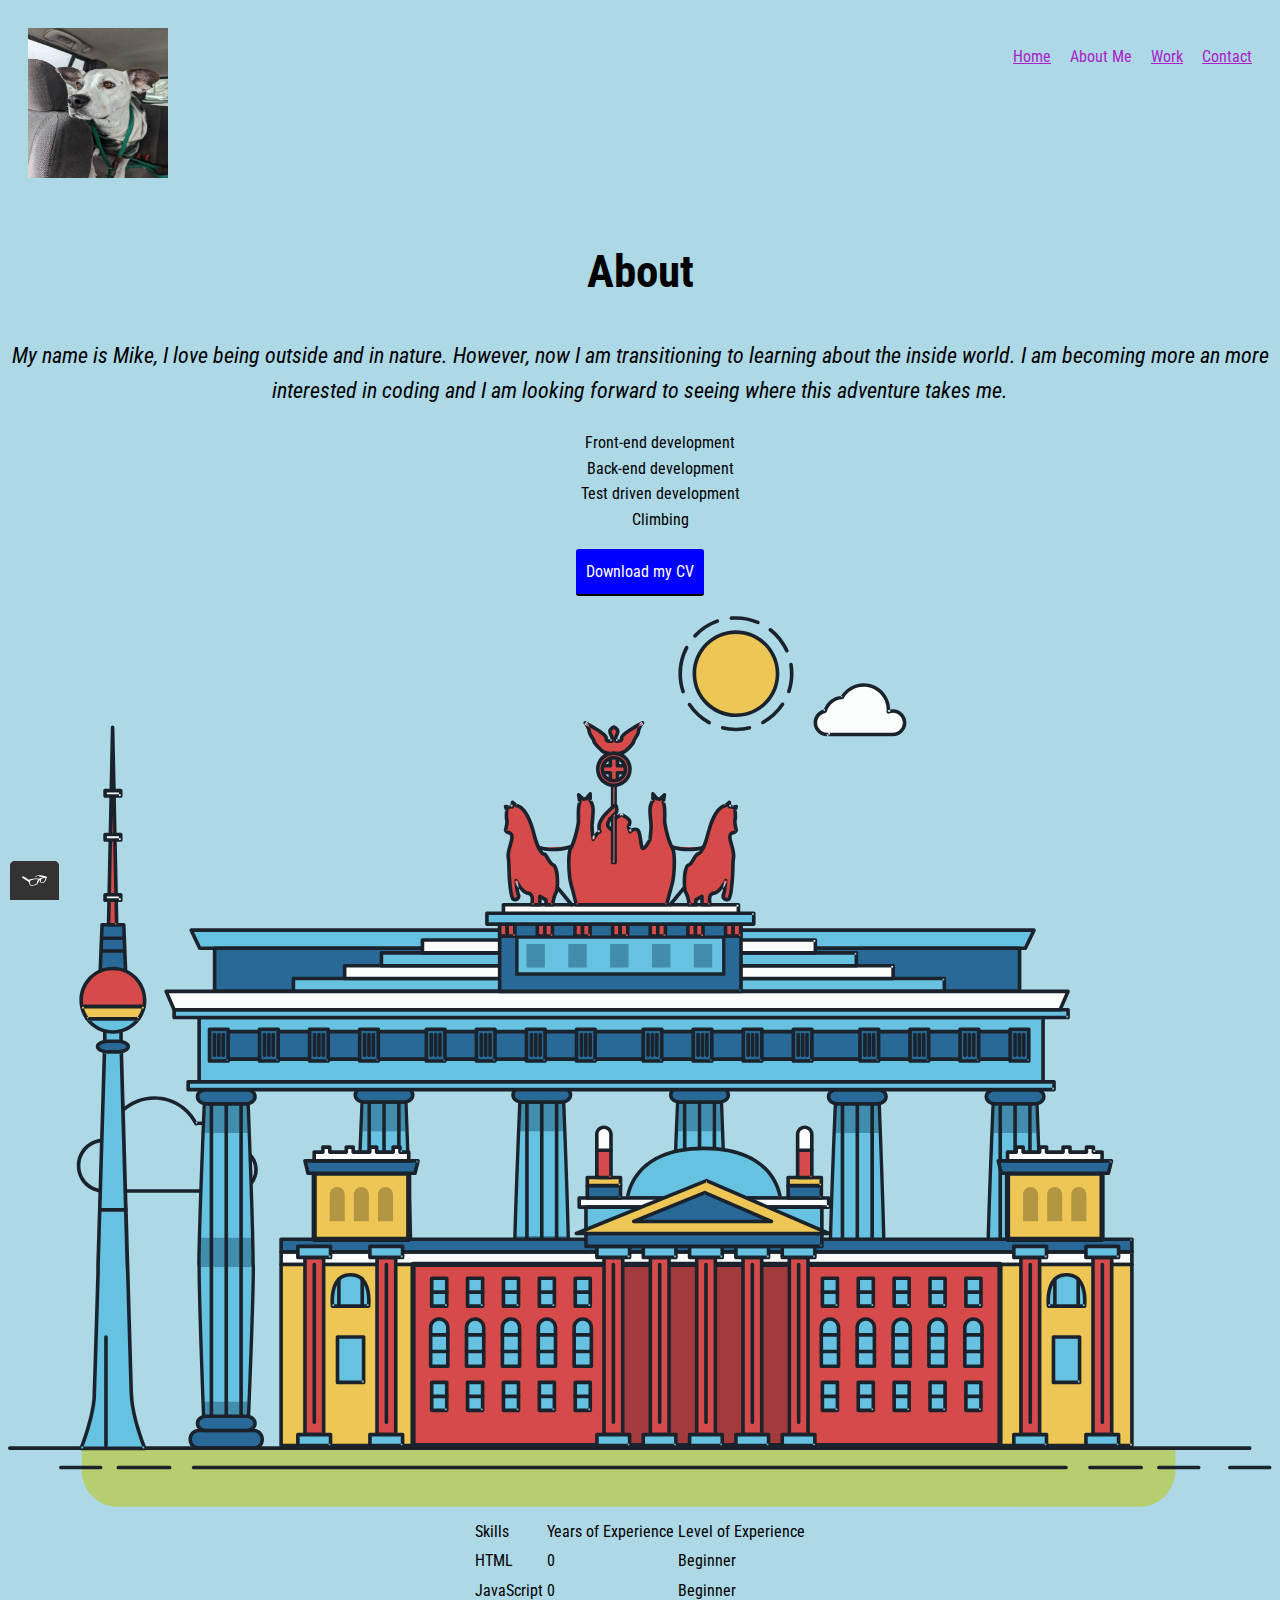
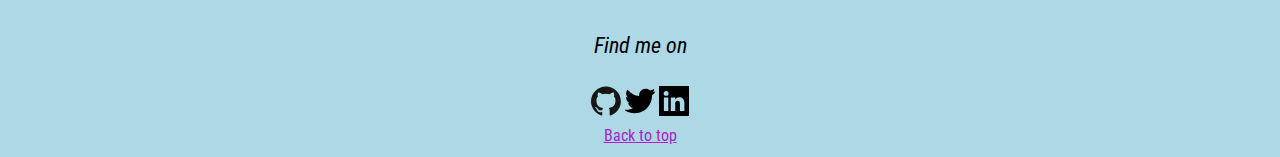
==== about.html @ a3ecb28f "Revert "changed title on about"" ====
<!DOCTYPE html>
<html>
	<head>
		<meta charset="utf-8">
		<title>Mike's First Website</title>
		<link rel="shortcut icon" href="Img/favicon-16x16.png" type="favicon">
		<link rel="preconnect" href="https://fonts.googleapis.com">
		<link rel="preconnect" href="https://fonts.gstatic.com" crossorigin>
		<link href="https://fonts.googleapis.com/css2?family=Lugrasimo&family=Roboto+Condensed:wght@300&display=swap" rel="stylesheet">
		<link rel="stylesheet" type="text/css" href="css/styles.production.css">
		 <meta name="viewport" content="width=device-width, initial-scale=1">
	</head>
    <body> <!-- add my logo here-->
		<header class="page-header">
        <a href="index.html"><img src="img/zero.jpg" alt="Picture of my Dog" width="140" height="150" ></a>
		<nav class="main-navigation page-header__item">
			<ul role="menubar" class="navigation-list">
				<li role="presentation">
					<a href="index.html" role="menuitem" class="navigation-list__item">Home</a> 
				</li>
				<li role="presentation">
					<a href="about.html" role="menuitem" class="navigation-list__item navigation-list__item-active">About Me</a>
				</li>
				<li role="presentation">
                    <a href="work.html" role="menuitem" class=" navigation-list__item"> Work</a>
				</li>
				<li role="presentation">
					<a href="contact.html" role="menuitem" class="navigation-list__item">Contact</a>
				</li>
			</ul>
		</nav>
		</header class="about">
			<div class="about__me">
			<h1>About</h1>
			<p> My name is Mike, I love being outside and in nature. However, now I am transitioning to learning about the inside world. I am becoming more an more interested in coding and I am looking forward to seeing where this adventure takes me.</p>
			<ul>
				<li>Front-end development</li>
				<li>Back-end development</li>
				<li>Test driven development</li>
				<li>Climbing</li>
			</ul>
			<a href="files/cv.pdf" class="button" download> Download my CV</a>
			</div>
			<svg id="about-picture" xmlns="http://www.w3.org/2000/svg" class="berlin-illustration" height="auto" viewBox="0 0 700 505" xmlns:xlink="http://www.w3.org/1999/xlink">
				<defs>
					<polygon id="a" points=".06 231.917 .06 .929 688.717 .929 688.717 231.917"></polygon>
				</defs>
				<g fill="none" fill-rule="evenodd">
				  <g transform="translate(0 241)" class="cloud-front">
				  <path fill="#1A232C" d="M87.602,29 L87.602,28 C87.326,28.001 87.103,28.024 86.927,28.033 L86.979,29.031 L87.947,28.78 C85.741,20.282 78.041,14.002 68.852,14 C67.858,14 66.904,14.096 65.98,14.231 L66.125,15.22 L67.019,14.772 C62.626,6.015 53.567,0.001 43.102,0 C29.041,0.002 17.524,10.848 16.443,24.632 L17.44,24.71 L17.606,23.724 C16.803,23.589 15.969,23.5 15.102,23.5 C6.817,23.501 0.102,30.215 0.102,38.5 C0.102,46.785 6.817,53.499 15.102,53.5 L87.602,53.5 C94.644,53.499 100.351,47.792 100.352,40.75 C100.351,33.708 94.644,28.001 87.602,28 L87.602,30 C90.573,30 93.254,31.202 95.203,33.149 C97.15,35.097 98.351,37.778 98.352,40.75 C98.351,43.722 97.15,46.403 95.203,48.351 C93.254,50.298 90.573,51.5 87.602,51.5 L15.102,51.5 C11.509,51.5 8.265,50.046 5.909,47.692 C3.555,45.337 2.102,42.093 2.102,38.5 C2.102,34.907 3.555,31.663 5.909,29.308 C8.265,26.954 11.509,25.5 15.102,25.5 C15.831,25.5 16.553,25.575 17.273,25.697 C17.551,25.743 17.832,25.672 18.055,25.499 C18.277,25.325 18.414,25.07 18.436,24.789 C19.436,12.04 30.094,1.998 43.102,2 C52.786,1.999 61.163,7.564 65.231,15.669 C65.425,16.055 65.842,16.272 66.27,16.21 C67.132,16.084 67.988,16 68.852,16 C77.108,15.998 84.027,21.647 86.011,29.283 C86.13,29.741 86.557,30.054 87.031,30.03 C87.27,30.017 87.457,29.999 87.602,30 L87.602,29" transform="translate(38 36)"></path>
					</g>
					<path fill="#B5CE6F" d="M646.484,484.382 C646.484,489.501 644.531,494.62 640.627,498.525 C636.722,502.43 631.603,504.382 626.484,504.382 L60.873,504.382 C55.754,504.382 50.636,502.43 46.731,498.525 C42.826,494.62 40.873,489.501 40.873,484.382 L40.873,471.917 L646.484,471.917 L646.484,484.382"></path>
					<polyline fill="#67C2E2" points="334.824 185.029 101.449 185.029 106.209 195.08 563.438 195.08 568.2 185.029 334.824 185.029"></polyline>
					<path fill="#1A232C" d="M334.824,185.029 L334.824,184.029 L101.449,184.029 C101.104,184.029 100.788,184.203 100.604,184.494 C100.42,184.785 100.398,185.146 100.545,185.457 L105.306,195.508 C105.471,195.856 105.824,196.079 106.209,196.079 L563.438,196.079 C563.824,196.079 564.177,195.856 564.342,195.508 L569.104,185.457 C569.251,185.146 569.229,184.785 569.045,184.494 C568.861,184.203 568.544,184.029 568.2,184.029 L334.824,184.029 L334.824,186.029 L566.62,186.029 L562.806,194.08 L106.842,194.08 L103.029,186.029 L334.824,186.029 L334.824,185.029"></path>
					<polygon fill="#296997" points="114.416 218.974 560.222 218.974 560.222 195.08 114.416 195.08"></polygon>
					<path fill="#1A232C" d="M560.222,218.974 L560.222,217.974 L115.416,217.974 L115.416,196.079 L559.222,196.079 L559.222,218.974 L560.222,218.974 L560.222,217.974 L560.222,218.974 L561.222,218.974 L561.222,195.08 C561.222,194.816 561.115,194.559 560.929,194.372 C560.742,194.186 560.485,194.08 560.222,194.08 L114.416,194.08 C114.152,194.08 113.895,194.186 113.708,194.372 C113.522,194.559 113.416,194.816 113.416,195.08 L113.416,218.974 C113.416,219.237 113.522,219.495 113.708,219.681 C113.895,219.867 114.152,219.974 114.416,219.974 L560.222,219.974 C560.485,219.974 560.742,219.867 560.929,219.681 C561.115,219.495 561.222,219.237 561.222,218.974 L560.222,218.974"></path>
					<polygon fill="#67C2E2" points="105.85 269.08 573.225 269.08 573.225 233.398 105.85 233.398"></polygon>
					<path fill="#1A232C" d="M573.225,233.398 L573.225,232.398 L105.85,232.398 C105.587,232.398 105.329,232.505 105.143,232.691 C104.957,232.877 104.85,233.134 104.85,233.398 L104.85,269.08 C104.85,269.344 104.957,269.601 105.143,269.788 C105.329,269.974 105.587,270.08 105.85,270.08 L573.225,270.08 C573.488,270.08 573.745,269.974 573.932,269.788 C574.118,269.601 574.225,269.344 574.225,269.08 L574.225,233.398 C574.225,233.134 574.118,232.877 573.932,232.691 C573.745,232.505 573.488,232.398 573.225,232.398 L573.225,233.398 L572.225,233.398 L572.225,268.08 L106.85,268.08 L106.85,234.398 L573.225,234.398 L573.225,233.398 L572.225,233.398 L573.225,233.398"></path>
					<polygon fill="#296997" points="116.751 256.508 562.557 256.508 562.557 241.243 116.751 241.243"></polygon>
					<path fill="#1A232C" d="M562.557,256.508 L562.557,255.508 L117.75,255.508 L117.75,242.243 L561.557,242.243 L561.557,256.508 L562.557,256.508 L562.557,255.508 L562.557,256.508 L563.557,256.508 L563.557,241.243 C563.557,240.979 563.45,240.722 563.264,240.535 C563.078,240.349 562.82,240.243 562.557,240.243 L116.75,240.243 C116.487,240.243 116.23,240.349 116.043,240.535 C115.857,240.722 115.751,240.979 115.751,241.243 L115.751,256.508 C115.751,256.771 115.857,257.029 116.043,257.215 C116.23,257.401 116.487,257.508 116.751,257.508 L562.557,257.508 C562.82,257.508 563.077,257.401 563.264,257.215 C563.45,257.029 563.557,256.771 563.557,256.508 L562.557,256.508"></path>
					<polygon fill="#67C2E2" points="158.07 218.974 518.563 218.974 518.563 211.858 158.07 211.858"></polygon>
					<path fill="#1A232C" d="M518.563,211.858 L518.563,210.858 L158.07,210.858 C157.807,210.858 157.549,210.964 157.363,211.151 C157.177,211.337 157.07,211.594 157.07,211.858 L157.07,218.974 C157.07,219.237 157.177,219.495 157.363,219.681 C157.549,219.867 157.807,219.974 158.07,219.974 L518.563,219.974 C518.826,219.974 519.083,219.867 519.27,219.681 C519.456,219.495 519.562,219.237 519.562,218.974 L519.562,211.858 C519.562,211.594 519.456,211.337 519.27,211.151 C519.083,210.964 518.826,210.858 518.563,210.858 L518.563,211.858 L517.563,211.858 L517.563,217.974 L159.07,217.974 L159.07,212.858 L518.563,212.858 L518.563,211.858 L517.563,211.858 L518.563,211.858"></path>
					<polygon fill="#FBFDFC" points="186.438 211.858 490.194 211.858 490.194 204.741 186.438 204.741"></polygon>
					<path fill="#1A232C" d="M490.194,204.741 L490.194,203.741 L186.438,203.741 C186.175,203.741 185.917,203.848 185.731,204.034 C185.545,204.221 185.438,204.478 185.438,204.741 L185.438,211.858 C185.438,212.121 185.545,212.379 185.731,212.565 C185.917,212.751 186.175,212.858 186.438,212.858 L490.194,212.858 C490.458,212.858 490.715,212.751 490.902,212.565 C491.088,212.379 491.194,212.121 491.194,211.858 L491.194,204.741 C491.194,204.478 491.088,204.221 490.902,204.034 C490.715,203.848 490.458,203.741 490.194,203.741 L490.194,204.741 L489.194,204.741 L489.194,210.858 L187.438,210.858 L187.438,205.741 L490.194,205.741 L490.194,204.741 L489.194,204.741 L490.194,204.741"></path>
					<polygon fill="#67C2E2" points="206.805 204.741 469.828 204.741 469.828 197.624 206.805 197.624"></polygon>
					<path fill="#1A232C" d="M469.828,197.624 L469.828,196.624 L206.805,196.624 C206.541,196.624 206.284,196.731 206.098,196.917 C205.911,197.103 205.805,197.361 205.805,197.624 L205.805,204.741 C205.805,205.005 205.911,205.262 206.098,205.449 C206.284,205.635 206.541,205.741 206.805,205.741 L469.828,205.741 C470.091,205.741 470.349,205.635 470.535,205.449 C470.722,205.262 470.828,205.005 470.828,204.741 L470.828,197.624 C470.828,197.361 470.722,197.103 470.535,196.917 C470.349,196.731 470.091,196.624 469.828,196.624 L469.828,197.624 L468.828,197.624 L468.828,203.741 L207.805,203.741 L207.805,198.624 L469.828,198.624 L469.828,197.624 L468.828,197.624 L469.828,197.624"></path>
					<polygon fill="#FBFDFC" points="229.521 197.624 447.111 197.624 447.111 190.509 229.521 190.509"></polygon>
					<path fill="#1A232C" d="M447.111,190.509 L447.111,189.509 L229.521,189.509 C229.258,189.509 229,189.616 228.814,189.802 C228.628,189.988 228.521,190.246 228.521,190.509 L228.521,197.624 C228.521,197.888 228.628,198.145 228.814,198.332 C229,198.518 229.258,198.624 229.521,198.624 L447.111,198.624 C447.375,198.624 447.632,198.518 447.818,198.332 C448.005,198.145 448.111,197.888 448.111,197.624 L448.111,190.509 C448.111,190.246 448.005,189.988 447.818,189.802 C447.632,189.616 447.375,189.509 447.111,189.509 L447.111,190.509 L446.111,190.509 L446.111,196.624 L230.521,196.624 L230.521,191.509 L447.111,191.509 L447.111,190.509 L446.111,190.509 L447.111,190.509"></path>
					<path fill="#67C2E2" d="M135.607,355.447 C135.163,337.766 134.264,313.326 133.648,297.387 C133.274,287.721 133.004,281.18 133.004,281.18 L108.722,281.18 C108.722,281.18 108.452,287.721 108.079,297.387 C107.462,313.326 106.563,337.766 106.119,355.447 C105.953,362.059 105.85,367.732 105.85,371.653 L105.85,371.654 C105.85,386.117 107.243,424.332 108.089,446.189 C108.457,455.706 108.722,462.126 108.722,462.126 L133.004,462.126 C133.004,462.126 133.269,455.706 133.637,446.189 C134.482,424.332 135.876,386.117 135.876,371.654 L135.876,371.653 C135.876,367.732 135.773,362.059 135.607,355.447"></path>
					<path fill="#428DAE" d="M133.648 297.387L108.079 297.387C108.452 287.721 108.722 281.18 108.722 281.18L133.004 281.18C133.004 281.18 133.274 287.721 133.648 297.387M135.876 371.654L105.85 371.654 105.85 371.653C105.85 367.732 105.953 362.059 106.119 355.447L135.607 355.447C135.773 362.059 135.876 367.732 135.876 371.653L135.876 371.654M133.004 462.126L108.722 462.126C108.722 462.126 108.457 455.706 108.089 446.189L133.637 446.189C133.269 455.706 133.004 462.126 133.004 462.126"></path>
					<path fill="#1A232C" d="M109.612,461.199 L132.114,461.199 C132.447,453.007 134.949,390.886 134.949,371.653 C134.949,352.42 132.447,290.299 132.114,282.108 L109.612,282.108 C109.279,290.299 106.778,352.42 106.778,371.653 C106.778,390.886 109.279,453.007 109.612,461.199 Z M133.895,463.054 L107.832,463.054 L107.794,462.164 C107.766,461.466 104.922,392.193 104.922,371.653 C104.922,351.114 107.766,281.839 107.794,281.142 L107.832,280.252 L133.895,280.252 L133.931,281.142 C133.96,281.839 136.804,351.114 136.804,371.653 C136.804,392.193 133.96,461.466 133.931,462.164 L133.895,463.054 L133.895,463.054 Z"></path>
					<path fill="#1A232C" d="M111.638 281.18L111.638 462.126C111.638 462.679 112.086 463.126 112.638 463.126 113.19 463.126 113.638 462.679 113.638 462.126L113.638 281.18C113.638 280.628 113.19 280.18 112.638 280.18 112.086 280.18 111.638 280.628 111.638 281.18M119.863 281.18L119.863 462.126C119.863 462.679 120.311 463.126 120.863 463.126 121.416 463.126 121.863 462.679 121.863 462.126L121.863 281.18C121.863 280.628 121.416 280.18 120.863 280.18 120.311 280.18 119.863 280.628 119.863 281.18M128.088 281.18L128.088 462.126C128.088 462.679 128.536 463.126 129.088 463.126 129.64 463.126 130.088 462.679 130.088 462.126L130.088 281.18C130.088 280.628 129.64 280.18 129.088 280.18 128.536 280.18 128.088 280.628 128.088 281.18"></path>
					<path fill="#296997" d="M136.79,277.265 C136.79,279.418 134.675,281.18 132.09,281.18 L109.636,281.18 C107.051,281.18 104.936,279.418 104.936,277.265 C104.936,275.111 107.051,273.349 109.636,273.349 L132.09,273.349 C134.675,273.349 136.79,275.111 136.79,277.265"></path>
					<path fill="#1A232C" d="M136.79,277.265 L135.79,277.265 C135.789,278.005 135.433,278.704 134.769,279.262 C134.109,279.814 133.155,280.181 132.09,280.18 L109.636,280.18 C108.571,280.181 107.617,279.814 106.956,279.262 C106.293,278.704 105.936,278.005 105.936,277.265 C105.936,276.524 106.293,275.825 106.957,275.267 C107.617,274.715 108.571,274.348 109.636,274.349 L132.09,274.349 C133.155,274.348 134.109,274.716 134.769,275.267 C135.433,275.825 135.789,276.524 135.79,277.265 L137.79,277.265 C137.791,275.851 137.09,274.593 136.049,273.731 C135.006,272.863 133.61,272.35 132.09,272.349 L109.636,272.349 C108.116,272.35 106.72,272.863 105.676,273.731 C104.636,274.593 103.935,275.851 103.936,277.265 C103.935,278.678 104.636,279.937 105.677,280.798 C106.72,281.666 108.116,282.179 109.636,282.18 L132.09,282.18 C133.61,282.179 135.006,281.666 136.049,280.798 C137.09,279.937 137.791,278.678 137.79,277.265 L136.79,277.265"></path>
					<path fill="#296997" d="M140.775,467.217 C140.775,469.803 138.661,471.917 136.076,471.917 L105.65,471.917 C103.065,471.917 100.951,469.803 100.951,467.217 L100.951,466.825 C100.951,464.241 103.065,462.126 105.65,462.126 L136.076,462.126 C138.661,462.126 140.775,464.241 140.775,466.825 L140.775,467.217"></path>
					<path fill="#1A232C" d="M140.775,467.217 L139.775,467.217 C139.775,468.235 139.361,469.155 138.688,469.83 C138.013,470.503 137.093,470.917 136.076,470.917 L105.65,470.917 C104.633,470.917 103.713,470.504 103.038,469.83 C102.365,469.155 101.951,468.235 101.951,467.217 L101.951,466.825 C101.951,465.808 102.365,464.889 103.038,464.214 C103.713,463.54 104.633,463.127 105.65,463.126 L136.076,463.126 C137.093,463.127 138.013,463.54 138.688,464.214 C139.362,464.889 139.775,465.808 139.775,466.825 L139.775,467.217 L141.775,467.217 L141.775,466.825 C141.772,463.684 139.217,461.13 136.076,461.126 L105.65,461.126 C102.509,461.13 99.955,463.684 99.951,466.825 L99.951,467.217 C99.954,470.36 102.509,472.914 105.65,472.917 L136.076,472.917 C139.217,472.914 141.772,470.36 141.775,467.217 L140.775,467.217"></path>
					<path fill="#296997" d="M136.79,458.208 C136.79,460.363 134.675,462.126 132.09,462.126 L109.636,462.126 C107.051,462.126 104.936,460.363 104.936,458.208 C104.936,456.057 107.051,454.292 109.636,454.292 L132.09,454.292 C134.675,454.292 136.79,456.057 136.79,458.208"></path>
					<path fill="#1A232C" d="M136.79,458.208 L135.79,458.208 C135.789,458.949 135.432,459.649 134.769,460.207 C134.108,460.76 133.154,461.128 132.09,461.126 L109.636,461.126 C108.572,461.128 107.617,460.76 106.957,460.207 C106.293,459.649 105.936,458.949 105.936,458.208 C105.936,457.47 106.293,456.77 106.957,456.212 C107.617,455.659 108.572,455.291 109.636,455.292 L132.09,455.292 C133.154,455.291 134.108,455.659 134.769,456.212 C135.433,456.77 135.789,457.47 135.79,458.208 L137.79,458.208 C137.791,456.796 137.09,455.538 136.05,454.675 C135.006,453.808 133.61,453.294 132.09,453.292 L109.636,453.292 C108.115,453.294 106.719,453.808 105.676,454.675 C104.636,455.538 103.935,456.796 103.936,458.208 C103.935,459.622 104.636,460.881 105.676,461.743 C106.72,462.611 108.116,463.125 109.636,463.126 L132.09,463.126 C133.61,463.125 135.006,462.611 136.05,461.743 C137.09,460.881 137.791,459.622 137.79,458.208 L136.79,458.208"></path>
					<path fill="#67C2E2" d="M572.471,355.447 C572.025,337.766 571.126,313.326 570.51,297.387 C570.137,287.721 569.867,281.18 569.867,281.18 L545.585,281.18 C545.585,281.18 545.315,287.721 544.942,297.387 C544.326,313.326 543.427,337.766 542.981,355.447 C542.815,362.059 542.713,367.732 542.713,371.653 L542.713,371.654 C542.713,386.117 544.107,424.332 544.952,446.189 C545.32,455.706 545.585,462.126 545.585,462.126 L569.867,462.126 C569.867,462.126 570.132,455.706 570.499,446.189 C571.346,424.332 572.739,386.117 572.739,371.654 L572.739,371.653 C572.739,367.732 572.637,362.059 572.471,355.447"></path>
					<path fill="#428DAE" d="M569.582 297.387L566.951 297.387 566.951 282.108 568.977 282.108C569.063 284.206 569.29 289.841 569.582 297.387M564.951 297.387L545.871 297.387C546.162 289.841 546.39 284.206 546.476 282.108L564.951 282.108 564.951 297.387M571.8 369.187L566.951 369.187 566.951 356.265 571.562 356.265C571.685 361.272 571.771 365.701 571.8 369.187M564.951 369.187L543.653 369.187C543.684 365.512 543.777 360.79 543.912 355.447L553.551 355.447 553.551 356.265 564.951 356.265 564.951 369.187"></path>
					<path fill="#1A232C" d="M546.476,461.199 L568.977,461.199 C569.31,453.007 571.812,390.886 571.812,371.653 C571.812,352.42 569.31,290.299 568.977,282.108 L546.476,282.108 C546.142,290.299 543.642,352.42 543.642,371.653 C543.642,390.886 546.142,453.007 546.476,461.199 M570.758,463.054 L544.694,463.054 L544.658,462.164 C544.629,461.466 541.785,392.193 541.785,371.653 C541.785,351.114 544.629,281.839 544.658,281.142 L544.694,280.252 L570.758,280.252 L570.795,281.142 C570.823,281.839 573.667,351.114 573.667,371.653 C573.667,392.193 570.823,461.466 570.795,462.164 L570.758,463.054"></path>
					<path fill="#1A232C" d="M548.501 281.18L548.501 462.126C548.501 462.679 548.949 463.126 549.501 463.126 550.053 463.126 550.501 462.679 550.501 462.126L550.501 281.18C550.501 280.628 550.053 280.18 549.501 280.18 548.949 280.18 548.501 280.628 548.501 281.18M556.727 281.18L556.727 462.126C556.727 462.679 557.174 463.126 557.727 463.126 558.279 463.126 558.727 462.679 558.727 462.126L558.727 281.18C558.727 280.628 558.279 280.18 557.727 280.18 557.174 280.18 556.727 280.628 556.727 281.18M564.951 281.18L564.951 462.126C564.951 462.679 565.399 463.126 565.951 463.126 566.503 463.126 566.951 462.679 566.951 462.126L566.951 281.18C566.951 280.628 566.503 280.18 565.951 280.18 565.399 280.18 564.951 280.628 564.951 281.18"></path>
					<path fill="#296997" d="M573.653,277.265 C573.653,279.418 571.537,281.18 568.953,281.18 L546.499,281.18 C543.915,281.18 541.799,279.418 541.799,277.265 C541.799,275.111 543.915,273.349 546.499,273.349 L568.953,273.349 C571.537,273.349 573.653,275.111 573.653,277.265"></path>
					<path fill="#1A232C" d="M573.653,277.265 L572.653,277.265 C572.653,278.005 572.296,278.704 571.632,279.262 C570.972,279.814 570.017,280.181 568.953,280.18 L546.499,280.18 C545.435,280.181 544.48,279.814 543.82,279.262 C543.156,278.704 542.8,278.005 542.799,277.265 C542.8,276.525 543.156,275.825 543.82,275.267 C544.481,274.715 545.435,274.348 546.499,274.349 L568.953,274.349 C570.017,274.348 570.972,274.715 571.632,275.267 C572.296,275.825 572.653,276.525 572.653,277.265 L574.653,277.265 C574.654,275.851 573.953,274.593 572.912,273.731 C571.869,272.863 570.473,272.35 568.953,272.349 L546.499,272.349 C544.979,272.35 543.583,272.863 542.54,273.731 C541.499,274.593 540.798,275.851 540.799,277.265 C540.798,278.679 541.499,279.937 542.54,280.798 C543.583,281.666 544.979,282.179 546.499,282.18 L568.953,282.18 C570.473,282.179 571.869,281.666 572.912,280.798 C573.953,279.937 574.654,278.679 574.653,277.265 L573.653,277.265"></path>
					<path fill="#296997" d="M577.639,467.217 C577.639,469.803 575.524,471.917 572.938,471.917 L542.514,471.917 C539.929,471.917 537.813,469.803 537.813,467.217 L537.813,466.825 C537.813,464.241 539.929,462.126 542.514,462.126 L572.938,462.126 C575.524,462.126 577.639,464.241 577.639,466.825 L577.639,467.217"></path>
					<path fill="#1A232C" d="M577.639,467.217 L576.639,467.217 C576.638,468.235 576.225,469.155 575.551,469.83 C574.876,470.503 573.956,470.917 572.938,470.917 L542.514,470.917 C541.497,470.917 540.576,470.503 539.901,469.83 C539.227,469.155 538.814,468.234 538.813,467.217 L538.813,466.825 C538.814,465.808 539.227,464.889 539.901,464.214 C540.576,463.54 541.497,463.127 542.514,463.126 L572.938,463.126 C573.956,463.127 574.876,463.54 575.551,464.214 C576.225,464.888 576.638,465.808 576.639,466.825 L576.639,467.217 L578.639,467.217 L578.639,466.825 C578.635,463.684 576.081,461.13 572.938,461.126 L542.514,461.126 C539.372,461.13 536.817,463.684 536.813,466.825 L536.813,467.217 C536.817,470.36 539.372,472.914 542.514,472.917 L572.938,472.917 C576.081,472.914 578.635,470.359 578.639,467.217 L577.639,467.217"></path>
					<path fill="#296997" d="M573.653,458.208 C573.653,460.363 571.537,462.126 568.953,462.126 L546.499,462.126 C543.915,462.126 541.799,460.363 541.799,458.208 C541.799,456.057 543.915,454.292 546.499,454.292 L568.953,454.292 C571.537,454.292 573.653,456.057 573.653,458.208"></path>
					<path fill="#1A232C" d="M573.653,458.208 L572.653,458.208 C572.653,458.949 572.296,459.649 571.632,460.207 C570.971,460.76 570.017,461.128 568.953,461.126 L546.499,461.126 C545.435,461.128 544.481,460.76 543.82,460.207 C543.157,459.649 542.799,458.949 542.799,458.208 C542.799,457.47 543.156,456.77 543.82,456.212 C544.481,455.659 545.435,455.291 546.499,455.292 L568.953,455.292 C570.017,455.291 570.971,455.659 571.632,456.212 C572.296,456.77 572.653,457.47 572.653,458.208 L574.653,458.208 C574.654,456.796 573.953,455.538 572.912,454.675 C571.869,453.808 570.473,453.294 568.953,453.292 L546.499,453.292 C544.979,453.294 543.583,453.808 542.54,454.675 C541.499,455.538 540.798,456.796 540.799,458.208 C540.798,459.622 541.499,460.881 542.54,461.743 C543.583,462.611 544.979,463.125 546.499,463.126 L568.953,463.126 C570.473,463.125 571.869,462.611 572.912,461.743 C573.953,460.881 574.654,459.622 574.653,458.208 L573.653,458.208"></path>
					<path fill="#67C2E2" d="M485.098,355.447 C484.654,337.766 483.753,313.326 483.137,297.387 C482.764,287.721 482.494,281.18 482.494,281.18 L458.213,281.18 C458.213,281.18 457.942,287.721 457.569,297.387 C456.953,313.326 456.055,337.766 455.608,355.447 C455.443,362.059 455.34,367.732 455.34,371.653 L455.34,371.654 C455.34,386.117 456.733,424.332 457.58,446.189 C457.948,455.706 458.213,462.126 458.213,462.126 L482.494,462.126 C482.494,462.126 482.759,455.706 483.126,446.189 C483.973,424.332 485.366,386.117 485.366,371.654 L485.366,371.653 C485.366,367.732 485.265,362.059 485.098,355.447"></path>
					<path fill="#428DAE" d="M483.137 297.387L457.569 297.387C457.942 287.721 458.213 281.18 458.213 281.18L482.494 281.18C482.494 281.18 482.764 287.721 483.137 297.387M485.355 369.187L455.351 369.187C455.382 365.502 455.475 360.78 455.608 355.447L485.098 355.447C485.232 360.78 485.325 365.502 485.355 369.187"></path>
					<path fill="#1A232C" d="M459.103,461.199 L481.605,461.199 C481.938,453.007 484.439,390.886 484.439,371.653 C484.439,352.42 481.938,290.299 481.605,282.108 L459.103,282.108 C458.769,290.299 456.268,352.42 456.268,371.653 C456.268,390.886 458.769,453.007 459.103,461.199 Z M483.386,463.054 L457.321,463.054 L457.285,462.164 C457.256,461.466 454.412,392.193 454.412,371.653 C454.412,351.114 457.256,281.839 457.285,281.142 L457.321,280.252 L483.386,280.252 L483.422,281.142 C483.45,281.839 486.294,351.114 486.294,371.653 C486.294,392.193 483.45,461.466 483.422,462.164 L483.386,463.054 L483.386,463.054 Z"></path>
					<path fill="#1A232C" d="M461.128 281.18L461.128 462.126C461.128 462.679 461.576 463.126 462.128 463.126 462.68 463.126 463.128 462.679 463.128 462.126L463.128 281.18C463.128 280.628 462.68 280.18 462.128 280.18 461.576 280.18 461.128 280.628 461.128 281.18M469.354 281.18L469.354 462.126C469.354 462.679 469.801 463.126 470.354 463.126 470.906 463.126 471.354 462.679 471.354 462.126L471.354 281.18C471.354 280.628 470.906 280.18 470.354 280.18 469.801 280.18 469.354 280.628 469.354 281.18M477.578 281.18L477.578 462.126C477.578 462.679 478.026 463.126 478.578 463.126 479.13 463.126 479.578 462.679 479.578 462.126L479.578 281.18C479.578 280.628 479.13 280.18 478.578 280.18 478.026 280.18 477.578 280.628 477.578 281.18"></path>
					<path fill="#296997" d="M486.281,277.265 C486.281,279.418 484.164,281.18 481.58,281.18 L459.126,281.18 C456.542,281.18 454.426,279.418 454.426,277.265 C454.426,275.111 456.542,273.349 459.126,273.349 L481.58,273.349 C484.164,273.349 486.281,275.111 486.281,277.265"></path>
					<path fill="#1A232C" d="M486.281,277.265 L485.281,277.265 C485.281,278.005 484.924,278.704 484.26,279.262 C483.599,279.814 482.644,280.181 481.58,280.18 L459.126,280.18 C458.062,280.181 457.107,279.814 456.447,279.262 C455.783,278.704 455.427,278.005 455.426,277.265 C455.427,276.525 455.783,275.825 456.447,275.267 C457.108,274.715 458.062,274.348 459.126,274.349 L481.58,274.349 C482.644,274.348 483.599,274.716 484.26,275.268 C484.924,275.825 485.281,276.525 485.281,277.265 L487.281,277.265 C487.282,275.851 486.58,274.593 485.54,273.731 C484.496,272.863 483.1,272.35 481.58,272.349 L459.126,272.349 C457.606,272.35 456.21,272.863 455.167,273.731 C454.126,274.593 453.425,275.851 453.426,277.265 C453.425,278.679 454.126,279.937 455.167,280.798 C456.21,281.666 457.606,282.179 459.126,282.18 L481.58,282.18 C483.1,282.179 484.496,281.666 485.54,280.799 C486.58,279.937 487.282,278.679 487.281,277.265 L486.281,277.265"></path>
					<path fill="#296997" d="M490.266,467.217 C490.266,469.803 488.151,471.917 485.565,471.917 L455.141,471.917 C452.556,471.917 450.44,469.803 450.44,467.217 L450.44,466.825 C450.44,464.241 452.556,462.126 455.141,462.126 L485.565,462.126 C488.151,462.126 490.266,464.241 490.266,466.825 L490.266,467.217"></path>
					<path fill="#1A232C" d="M490.266,467.217 L489.266,467.217 C489.265,468.235 488.852,469.155 488.178,469.83 C487.503,470.503 486.583,470.917 485.565,470.917 L455.141,470.917 C454.124,470.917 453.203,470.503 452.528,469.83 C451.854,469.155 451.441,468.234 451.44,467.217 L451.44,466.825 C451.441,465.808 451.854,464.889 452.528,464.214 C453.203,463.54 454.124,463.127 455.141,463.126 L485.565,463.126 C486.583,463.127 487.503,463.54 488.178,464.214 C488.852,464.888 489.265,465.808 489.266,466.825 L489.266,467.217 L491.266,467.217 L491.266,466.825 C491.262,463.684 488.708,461.13 485.565,461.126 L455.141,461.126 C451.999,461.13 449.444,463.684 449.44,466.825 L449.44,467.217 C449.444,470.36 451.999,472.914 455.141,472.917 L485.565,472.917 C488.708,472.914 491.262,470.359 491.266,467.217 L490.266,467.217"></path>
					<path fill="#296997" d="M486.281,458.208 C486.281,460.363 484.164,462.126 481.58,462.126 L459.126,462.126 C456.542,462.126 454.426,460.363 454.426,458.208 C454.426,456.057 456.542,454.292 459.126,454.292 L481.58,454.292 C484.164,454.292 486.281,456.057 486.281,458.208"></path>
					<path fill="#1A232C" d="M486.281,458.208 L485.281,458.208 C485.281,458.949 484.923,459.649 484.26,460.207 C483.599,460.76 482.644,461.128 481.58,461.126 L459.126,461.126 C458.062,461.128 457.108,460.76 456.447,460.207 C455.784,459.649 455.427,458.949 455.426,458.208 C455.426,457.47 455.783,456.77 456.447,456.212 C457.108,455.659 458.062,455.291 459.126,455.292 L481.58,455.292 C482.644,455.291 483.598,455.659 484.26,456.212 C484.924,456.77 485.281,457.47 485.281,458.208 L487.281,458.208 C487.282,456.795 486.58,455.538 485.54,454.675 C484.496,453.808 483.1,453.294 481.58,453.292 L459.126,453.292 C457.606,453.294 456.21,453.808 455.167,454.675 C454.126,455.538 453.425,456.796 453.426,458.208 C453.425,459.622 454.126,460.881 455.167,461.743 C456.21,462.611 457.606,463.125 459.126,463.126 L481.58,463.126 C483.1,463.125 484.496,462.611 485.54,461.743 C486.581,460.881 487.282,459.622 487.281,458.208 L486.281,458.208"></path>
					<path fill="#67C2E2" d="M397.726,354.466 C397.28,336.787 396.381,312.346 395.765,296.407 C395.392,286.742 395.122,280.2 395.122,280.2 L370.84,280.2 C370.84,280.2 370.57,286.742 370.197,296.407 C369.581,312.346 368.682,336.787 368.236,354.466 C368.07,361.078 367.968,366.751 367.968,370.672 L367.968,370.673 C367.968,385.136 369.361,423.352 370.207,445.208 C370.575,454.726 370.84,461.146 370.84,461.146 L395.122,461.146 C395.122,461.146 395.386,454.726 395.754,445.208 C396.601,423.352 397.994,385.136 397.994,370.673 L397.994,370.672 C397.994,366.751 397.892,361.078 397.726,354.466"></path>
					<path fill="#428DAE" d="M394.837 296.407L392.206 296.407 392.206 281.127 394.233 281.127C394.318 283.225 394.545 288.861 394.837 296.407L394.837 296.407zM383.981 296.407L390.206 296.407 390.206 281.127 383.981 281.127 383.981 296.407zM375.756 296.407L381.98 296.407 381.98 281.127 375.756 281.127 375.756 296.407zM373.756 296.407L371.126 296.407C371.417 288.861 371.645 283.225 371.73 281.127L373.756 281.127 373.756 296.407 373.756 296.407zM397.062 369.187L392.206 369.187 392.206 354.466 396.796 354.466C396.943 360.298 397.041 365.389 397.062 369.187L397.062 369.187zM383.981 369.187L390.206 369.187 390.206 354.466 383.981 354.466 383.981 369.187zM375.756 369.187L381.98 369.187 381.98 354.466 375.756 354.466 375.756 369.187zM373.756 369.187L368.9 369.187C368.921 365.389 369.019 360.298 369.166 354.466L373.756 354.466 373.756 369.187 373.756 369.187z"></path>
					<path fill="#1A232C" d="M371.73,460.218 L394.233,460.218 C394.565,452.027 397.066,389.906 397.066,370.672 C397.066,351.44 394.565,289.319 394.233,281.127 L371.73,281.127 C371.397,289.319 368.895,351.44 368.895,370.672 C368.895,389.906 371.397,452.027 371.73,460.218 M396.013,462.074 L369.949,462.074 L369.912,461.184 C369.884,460.486 367.04,391.212 367.04,370.672 C367.04,350.133 369.884,280.859 369.912,280.162 L369.949,279.272 L396.013,279.272 L396.05,280.162 C396.078,280.859 398.922,350.133 398.922,370.672 C398.922,391.212 396.078,460.486 396.05,461.184 L396.013,462.074"></path>
					<path fill="#1A232C" d="M373.756 280.2L373.756 461.146C373.756 461.698 374.203 462.146 374.756 462.146 375.308 462.146 375.756 461.698 375.756 461.146L375.756 280.2C375.756 279.647 375.308 279.2 374.756 279.2 374.203 279.2 373.756 279.647 373.756 280.2M381.98 280.2L381.98 461.146C381.98 461.698 382.428 462.146 382.98 462.146 383.533 462.146 383.981 461.698 383.981 461.146L383.981 280.2C383.981 279.647 383.533 279.2 382.98 279.2 382.428 279.2 381.98 279.647 381.98 280.2M390.206 280.2L390.206 461.146C390.206 461.698 390.654 462.146 391.206 462.146 391.758 462.146 392.206 461.698 392.206 461.146L392.206 280.2C392.206 279.647 391.758 279.2 391.206 279.2 390.654 279.2 390.206 279.647 390.206 280.2"></path>
					<path fill="#296997" d="M398.908,276.285 C398.908,278.439 396.792,280.2 394.208,280.2 L371.754,280.2 C369.17,280.2 367.053,278.439 367.053,276.285 C367.053,274.13 369.17,272.369 371.754,272.369 L394.208,272.369 C396.792,272.369 398.908,274.13 398.908,276.285"></path>
					<path fill="#1A232C" d="M398.908,276.285 L397.908,276.285 C397.907,277.025 397.551,277.724 396.887,278.281 C396.227,278.833 395.272,279.201 394.208,279.2 L371.754,279.2 C370.69,279.201 369.735,278.833 369.074,278.281 C368.41,277.724 368.053,277.025 368.053,276.285 C368.053,275.544 368.41,274.845 369.074,274.287 C369.735,273.735 370.69,273.367 371.754,273.369 L394.208,273.369 C395.272,273.367 396.227,273.735 396.887,274.287 C397.551,274.844 397.907,275.544 397.908,276.285 L399.908,276.285 C399.909,274.871 399.208,273.612 398.167,272.75 C397.124,271.883 395.728,271.37 394.208,271.369 L371.754,271.369 C370.234,271.37 368.838,271.883 367.794,272.75 C366.754,273.612 366.052,274.871 366.053,276.285 C366.052,277.699 366.754,278.957 367.795,279.818 C368.838,280.686 370.234,281.198 371.754,281.2 L394.208,281.2 C395.728,281.198 397.123,280.686 398.167,279.818 C399.208,278.957 399.909,277.698 399.908,276.285 L398.908,276.285"></path>
					<path fill="#296997" d="M402.894,466.237 C402.894,468.823 400.779,470.937 398.193,470.937 L367.768,470.937 C365.183,470.937 363.068,468.823 363.068,466.237 L363.068,465.844 C363.068,463.26 365.183,461.146 367.768,461.146 L398.193,461.146 C400.779,461.146 402.894,463.26 402.894,465.844 L402.894,466.237"></path>
					<path fill="#1A232C" d="M402.894,466.237 L401.894,466.237 C401.893,467.254 401.48,468.174 400.806,468.849 C400.131,469.523 399.211,469.937 398.193,469.937 L367.768,469.937 C366.751,469.937 365.831,469.523 365.156,468.849 C364.482,468.174 364.069,467.254 364.068,466.237 L364.068,465.844 C364.069,464.828 364.482,463.908 365.156,463.233 C365.831,462.56 366.751,462.146 367.768,462.146 L398.193,462.146 C399.211,462.146 400.131,462.56 400.806,463.233 C401.48,463.908 401.893,464.828 401.894,465.844 L401.894,466.237 L403.894,466.237 L403.894,465.844 C403.89,462.703 401.336,460.15 398.193,460.146 L367.768,460.146 C364.626,460.15 362.072,462.703 362.068,465.844 L362.068,466.237 C362.072,469.379 364.626,471.933 367.768,471.937 L398.193,471.937 C401.336,471.933 403.89,469.379 403.894,466.237 L402.894,466.237"></path>
					<path fill="#296997" d="M398.908,457.228 C398.908,459.382 396.792,461.146 394.208,461.146 L371.754,461.146 C369.17,461.146 367.053,459.382 367.053,457.228 C367.053,455.077 369.17,453.312 371.754,453.312 L394.208,453.312 C396.792,453.312 398.908,455.077 398.908,457.228"></path>
					<path fill="#1A232C" d="M398.908,457.228 L397.908,457.228 C397.908,457.968 397.55,458.669 396.887,459.226 C396.226,459.779 395.272,460.147 394.208,460.146 L371.754,460.146 C370.69,460.147 369.736,459.779 369.074,459.226 C368.411,458.668 368.053,457.968 368.053,457.228 C368.053,456.489 368.41,455.789 369.074,455.231 C369.736,454.679 370.69,454.311 371.754,454.312 L394.208,454.312 C395.272,454.311 396.226,454.679 396.887,455.231 C397.551,455.789 397.908,456.489 397.908,457.228 L399.908,457.228 C399.909,455.815 399.208,454.557 398.167,453.695 C397.124,452.827 395.728,452.313 394.208,452.312 L371.754,452.312 C370.234,452.313 368.838,452.827 367.794,453.695 C366.754,454.557 366.052,455.815 366.053,457.228 C366.052,458.642 366.753,459.901 367.794,460.763 C368.838,461.631 370.234,462.145 371.754,462.146 L394.208,462.146 C395.728,462.145 397.124,461.631 398.167,460.763 C399.208,459.9 399.909,458.642 399.908,457.228 L398.908,457.228"></path>
					<path fill="#67C2E2" d="M310.353,354.466 C309.908,336.787 309.009,312.346 308.393,296.407 C308.019,286.742 307.75,280.2 307.75,280.2 L283.467,280.2 C283.467,280.2 283.198,286.742 282.824,296.407 C282.208,312.346 281.309,336.787 280.864,354.466 C280.698,361.078 280.596,366.751 280.596,370.672 L280.596,370.673 C280.596,385.136 281.989,423.352 282.834,445.208 C283.202,454.726 283.467,461.146 283.467,461.146 L307.75,461.146 C307.75,461.146 308.014,454.726 308.382,445.208 C309.228,423.352 310.622,385.136 310.622,370.673 L310.622,370.672 C310.622,366.751 310.518,361.078 310.353,354.466"></path>
					<path fill="#428DAE" d="M308.393 296.407L282.824 296.407C283.198 286.742 283.467 280.2 283.467 280.2L307.75 280.2C307.75 280.2 308.019 286.742 308.393 296.407M310.617 369.187L280.6 369.187C280.621 365.377 280.718 360.285 280.864 354.466L310.353 354.466C310.498 360.285 310.596 365.377 310.617 369.187"></path>
					<path fill="#1A232C" d="M284.357,460.218 L306.86,460.218 C307.193,452.027 309.694,389.906 309.694,370.672 C309.694,351.44 307.193,289.319 306.86,281.127 L284.357,281.127 C284.024,289.319 281.523,351.44 281.523,370.672 C281.523,389.906 284.024,452.027 284.357,460.218 Z M308.639,462.074 L282.576,462.074 L282.54,461.184 C282.511,460.486 279.668,391.212 279.668,370.672 C279.668,350.133 282.511,280.859 282.54,280.162 L282.576,279.272 L308.639,279.272 L308.677,280.162 C308.706,280.859 311.549,350.133 311.549,370.672 C311.549,391.212 308.706,460.486 308.677,461.184 L308.639,462.074 L308.639,462.074 Z"></path>
					<path fill="#1A232C" d="M286.383 280.2L286.383 461.146C286.383 461.698 286.831 462.146 287.383 462.146 287.936 462.146 288.383 461.698 288.383 461.146L288.383 280.2C288.383 279.647 287.936 279.2 287.383 279.2 286.831 279.2 286.383 279.647 286.383 280.2M294.608 280.2L294.608 461.146C294.608 461.698 295.056 462.146 295.608 462.146 296.161 462.146 296.608 461.698 296.608 461.146L296.608 280.2C296.608 279.647 296.161 279.2 295.608 279.2 295.056 279.2 294.608 279.647 294.608 280.2M302.834 280.2L302.834 461.146C302.834 461.698 303.281 462.146 303.834 462.146 304.386 462.146 304.834 461.698 304.834 461.146L304.834 280.2C304.834 279.647 304.386 279.2 303.834 279.2 303.281 279.2 302.834 279.647 302.834 280.2"></path>
					<path fill="#296997" d="M311.535,276.285 C311.535,278.439 309.42,280.2 306.836,280.2 L284.381,280.2 C281.797,280.2 279.681,278.439 279.681,276.285 C279.681,274.13 281.797,272.369 284.381,272.369 L306.836,272.369 C309.42,272.369 311.535,274.13 311.535,276.285"></path>
					<path fill="#1A232C" d="M311.535,276.285 L310.535,276.285 C310.534,277.025 310.177,277.724 309.514,278.282 C308.854,278.833 307.901,279.201 306.836,279.2 L284.381,279.2 C283.316,279.201 282.362,278.833 281.702,278.281 C281.038,277.724 280.681,277.025 280.681,276.285 C280.681,275.544 281.038,274.844 281.702,274.287 C282.362,273.735 283.317,273.367 284.381,273.369 L306.836,273.369 C307.9,273.367 308.854,273.735 309.514,274.287 C310.177,274.844 310.534,275.544 310.535,276.285 L312.535,276.285 C312.535,274.871 311.835,273.613 310.795,272.75 C309.751,271.883 308.356,271.37 306.836,271.369 L284.381,271.369 C282.861,271.37 281.465,271.883 280.422,272.75 C279.381,273.612 278.68,274.871 278.681,276.285 C278.68,277.698 279.381,278.957 280.422,279.818 C281.465,280.686 282.861,281.198 284.381,281.2 L306.836,281.2 C308.356,281.198 309.751,280.685 310.794,279.818 C311.835,278.956 312.535,277.698 312.535,276.285 L311.535,276.285"></path>
					<path fill="#296997" d="M315.522,466.237 C315.522,468.823 313.407,470.937 310.821,470.937 L280.396,470.937 C277.811,470.937 275.696,468.823 275.696,466.237 L275.696,465.844 C275.696,463.26 277.811,461.146 280.396,461.146 L310.821,461.146 C313.407,461.146 315.522,463.26 315.522,465.844 L315.522,466.237"></path>
					<path fill="#1A232C" d="M315.522,466.237 L314.522,466.237 C314.521,467.254 314.108,468.174 313.434,468.849 C312.759,469.523 311.838,469.937 310.821,469.937 L280.396,469.937 C279.379,469.937 278.458,469.523 277.783,468.849 C277.11,468.174 276.696,467.254 276.696,466.237 L276.696,465.844 C276.696,464.828 277.11,463.908 277.783,463.233 C278.458,462.56 279.379,462.146 280.396,462.146 L310.821,462.146 C311.838,462.146 312.759,462.56 313.434,463.233 C314.108,463.908 314.521,464.828 314.522,465.844 L314.522,466.237 L316.521,466.237 L316.521,465.844 C316.518,462.703 313.963,460.15 310.821,460.146 L280.396,460.146 C277.254,460.15 274.7,462.703 274.696,465.844 L274.696,466.237 C274.699,469.379 277.254,471.933 280.396,471.937 L310.821,471.937 C313.963,471.933 316.518,469.379 316.521,466.237 L315.522,466.237"></path>
					<path fill="#296997" d="M311.535,457.228 C311.535,459.382 309.42,461.146 306.836,461.146 L284.381,461.146 C281.797,461.146 279.681,459.382 279.681,457.228 C279.681,455.077 281.797,453.312 284.381,453.312 L306.836,453.312 C309.42,453.312 311.535,455.077 311.535,457.228"></path>
					<path fill="#1A232C" d="M311.535,457.228 L310.535,457.228 C310.534,457.969 310.177,458.669 309.514,459.227 C308.854,459.779 307.9,460.147 306.836,460.146 L284.381,460.146 C283.317,460.147 282.363,459.779 281.702,459.227 C281.038,458.669 280.681,457.968 280.681,457.228 C280.681,456.489 281.038,455.789 281.702,455.231 C282.363,454.679 283.317,454.311 284.381,454.312 L306.836,454.312 C307.9,454.311 308.854,454.679 309.514,455.231 C310.177,455.789 310.534,456.489 310.535,457.228 L312.535,457.228 C312.535,455.815 311.835,454.558 310.795,453.695 C309.752,452.827 308.356,452.313 306.836,452.312 L284.381,452.312 C282.861,452.313 281.465,452.827 280.422,453.695 C279.381,454.557 278.68,455.815 278.681,457.228 C278.68,458.642 279.381,459.9 280.422,460.763 C281.465,461.631 282.861,462.145 284.381,462.146 L306.836,462.146 C308.356,462.145 309.752,461.631 310.795,460.763 C311.835,459.9 312.535,458.641 312.535,457.228 L311.535,457.228"></path>
					<path fill="#67C2E2" d="M222.981,354.466 C222.535,336.787 221.636,312.346 221.02,296.407 C220.647,286.742 220.377,280.2 220.377,280.2 L196.094,280.2 C196.094,280.2 195.825,286.742 195.452,296.407 C194.835,312.346 193.936,336.787 193.491,354.466 C193.325,361.078 193.223,366.751 193.223,370.672 L193.223,370.673 C193.223,385.136 194.616,423.352 195.462,445.208 C195.83,454.726 196.094,461.146 196.094,461.146 L220.377,461.146 C220.377,461.146 220.642,454.726 221.009,445.208 C221.855,423.352 223.249,385.136 223.249,370.673 L223.249,370.672 C223.249,366.751 223.146,361.078 222.981,354.466"></path>
					<path fill="#428DAE" d="M220.091 296.407L209.236 296.407 209.236 281.127 219.487 281.127C219.573 283.225 219.8 288.861 220.091 296.407L220.091 296.407zM201.011 296.407L207.236 296.407 207.236 281.127 201.011 281.127 201.011 296.407zM199.011 296.407L196.381 296.407C196.672 288.861 196.899 283.225 196.985 281.127L199.011 281.127 199.011 296.407 199.011 296.407zM222.317 369.187L209.236 369.187 209.236 356.265 221.923 356.265 221.923 354.466 222.051 354.466C222.198 360.298 222.296 365.389 222.317 369.187L222.317 369.187zM201.011 369.187L207.236 369.187 207.236 356.265 201.011 356.265 201.011 369.187zM199.011 369.187L194.155 369.187C194.174 365.784 194.255 361.345 194.377 356.265L199.011 356.265 199.011 369.187 199.011 369.187z"></path>
					<path fill="#1A232C" d="M196.985,460.218 L219.487,460.218 C219.82,452.027 222.321,389.906 222.321,370.672 C222.321,351.44 219.82,289.319 219.487,281.127 L196.985,281.127 C196.651,289.319 194.151,351.44 194.151,370.672 C194.151,389.906 196.651,452.027 196.985,460.218 M221.267,462.074 L195.204,462.074 L195.167,461.184 C195.138,460.486 192.295,391.212 192.295,370.672 C192.295,350.133 195.138,280.859 195.167,280.162 L195.204,279.272 L221.267,279.272 L221.305,280.162 C221.334,280.859 224.177,350.133 224.177,370.672 C224.177,391.212 221.334,460.486 221.305,461.184 L221.267,462.074"></path>
					<path fill="#1A232C" d="M199.011 280.2L199.011 461.146C199.011 461.698 199.458 462.146 200.011 462.146 200.563 462.146 201.011 461.698 201.011 461.146L201.011 280.2C201.011 279.647 200.563 279.2 200.011 279.2 199.458 279.2 199.011 279.647 199.011 280.2M207.236 280.2L207.236 461.146C207.236 461.698 207.684 462.146 208.236 462.146 208.788 462.146 209.236 461.698 209.236 461.146L209.236 280.2C209.236 279.647 208.788 279.2 208.236 279.2 207.684 279.2 207.236 279.647 207.236 280.2M215.461 280.2L215.461 461.146C215.461 461.698 215.909 462.146 216.461 462.146 217.013 462.146 217.461 461.698 217.461 461.146L217.461 280.2C217.461 279.647 217.013 279.2 216.461 279.2 215.909 279.2 215.461 279.647 215.461 280.2"></path>
					<path fill="#296997" d="M224.162,276.285 C224.162,278.439 222.047,280.2 219.463,280.2 L197.008,280.2 C194.424,280.2 192.308,278.439 192.308,276.285 C192.308,274.13 194.424,272.369 197.008,272.369 L219.463,272.369 C222.047,272.369 224.162,274.13 224.162,276.285"></path>
					<path fill="#1A232C" d="M224.162,276.285 L223.162,276.285 C223.161,277.025 222.805,277.724 222.142,278.282 C221.482,278.833 220.528,279.201 219.463,279.2 L197.008,279.2 C195.944,279.201 194.99,278.833 194.329,278.281 C193.665,277.724 193.308,277.025 193.308,276.285 C193.308,275.544 193.665,274.845 194.329,274.287 C194.99,273.735 195.944,273.367 197.008,273.369 L219.463,273.369 C220.528,273.367 221.481,273.735 222.142,274.287 C222.805,274.844 223.161,275.544 223.162,276.285 L225.162,276.285 C225.163,274.871 224.462,273.613 223.422,272.75 C222.379,271.883 220.983,271.37 219.463,271.369 L197.008,271.369 C195.489,271.37 194.093,271.883 193.049,272.75 C192.008,273.612 191.307,274.871 191.308,276.285 C191.307,277.698 192.008,278.957 193.049,279.818 C194.093,280.686 195.489,281.198 197.008,281.2 L219.463,281.2 C220.983,281.198 222.379,280.686 223.422,279.818 C224.462,278.956 225.163,277.698 225.162,276.285 L224.162,276.285"></path>
					<path fill="#296997" d="M228.149,466.237 C228.149,468.823 226.034,470.937 223.448,470.937 L193.022,470.937 C190.438,470.937 188.323,468.823 188.323,466.237 L188.323,465.844 C188.323,463.26 190.438,461.146 193.022,461.146 L223.448,461.146 C226.034,461.146 228.149,463.26 228.149,465.844 L228.149,466.237"></path>
					<path fill="#1A232C" d="M228.149,466.237 L227.149,466.237 C227.149,467.254 226.735,468.174 226.061,468.849 C225.386,469.523 224.466,469.937 223.448,469.937 L193.022,469.937 C192.006,469.937 191.086,469.523 190.411,468.849 C189.737,468.174 189.324,467.254 189.323,466.237 L189.323,465.844 C189.324,464.828 189.737,463.908 190.411,463.233 C191.086,462.56 192.006,462.146 193.022,462.146 L223.448,462.146 C224.466,462.146 225.386,462.56 226.061,463.233 C226.735,463.908 227.149,464.828 227.149,465.844 L227.149,466.237 L229.149,466.237 L229.149,465.844 C229.145,462.703 226.59,460.15 223.448,460.146 L193.022,460.146 C189.881,460.15 187.327,462.703 187.323,465.844 L187.323,466.237 C187.327,469.379 189.881,471.933 193.022,471.937 L223.448,471.937 C226.59,471.933 229.145,469.379 229.149,466.237 L228.149,466.237"></path>
					<path fill="#296997" d="M224.162,457.228 C224.162,459.382 222.047,461.146 219.463,461.146 L197.008,461.146 C194.424,461.146 192.308,459.382 192.308,457.228 C192.308,455.077 194.424,453.312 197.008,453.312 L219.463,453.312 C222.047,453.312 224.162,455.077 224.162,457.228"></path>
					<path fill="#1A232C" d="M224.162,457.228 L223.162,457.228 C223.161,457.969 222.805,458.669 222.141,459.227 C221.481,459.779 220.527,460.147 219.463,460.146 L197.008,460.146 C195.944,460.147 194.99,459.779 194.329,459.227 C193.665,458.669 193.308,457.968 193.308,457.228 C193.308,456.489 193.665,455.789 194.329,455.231 C194.99,454.679 195.945,454.311 197.008,454.312 L219.463,454.312 C220.527,454.311 221.481,454.679 222.141,455.231 C222.805,455.789 223.161,456.489 223.162,457.228 L225.162,457.228 C225.163,455.815 224.462,454.557 223.422,453.695 C222.379,452.827 220.984,452.313 219.463,452.312 L197.008,452.312 C195.488,452.313 194.092,452.827 193.049,453.695 C192.008,454.557 191.307,455.815 191.308,457.228 C191.307,458.642 192.008,459.9 193.049,460.763 C194.092,461.631 195.488,462.145 197.008,462.146 L219.463,462.146 C220.983,462.145 222.379,461.631 223.422,460.763 C224.462,459.9 225.163,458.641 225.162,457.228 L224.162,457.228"></path>
					<polygon fill="#67C2E2" points="99.774 273.349 579.301 273.349 579.301 269.08 99.774 269.08"></polygon>
					<path fill="#1A232C" d="M579.301,273.349 L579.301,272.349 L100.774,272.349 L100.774,270.08 L578.301,270.08 L578.301,273.349 L579.301,273.349 L579.301,272.349 L579.301,273.349 L580.301,273.349 L580.301,269.08 C580.301,268.817 580.194,268.56 580.008,268.373 C579.822,268.187 579.564,268.08 579.301,268.08 L99.774,268.08 C99.511,268.08 99.254,268.187 99.067,268.373 C98.881,268.56 98.774,268.817 98.774,269.08 L98.774,273.349 C98.774,273.612 98.881,273.87 99.067,274.056 C99.254,274.242 99.511,274.349 99.774,274.349 L579.301,274.349 C579.564,274.349 579.822,274.242 580.008,274.056 C580.194,273.87 580.301,273.612 580.301,273.349 L579.301,273.349"></path>
					<polygon fill="#67C2E2" points="92.01 233.398 587.064 233.398 587.064 229.131 92.01 229.131"></polygon>
					<path fill="#1A232C" d="M587.064,233.398 L587.064,232.398 L93.01,232.398 L93.01,230.131 L586.064,230.131 L586.064,233.398 L587.064,233.398 L587.064,232.398 L587.064,233.398 L588.064,233.398 L588.064,229.131 C588.064,228.868 587.958,228.61 587.772,228.424 C587.585,228.238 587.328,228.131 587.064,228.131 L92.01,228.131 C91.746,228.131 91.489,228.238 91.303,228.424 C91.116,228.61 91.01,228.868 91.01,229.131 L91.01,233.398 C91.01,233.661 91.117,233.919 91.303,234.105 C91.489,234.291 91.746,234.398 92.01,234.398 L587.064,234.398 C587.328,234.398 587.585,234.291 587.771,234.105 C587.958,233.919 588.064,233.661 588.064,233.398 L587.064,233.398"></path>
					<polyline fill="#FBFDFC" points="337.318 218.974 87.572 218.974 92.01 229.131 582.626 229.131 587.064 218.974 337.318 218.974"></polyline>
					<path fill="#1A232C" d="M337.318,218.974 L337.318,217.974 L87.572,217.974 C87.235,217.974 86.92,218.144 86.736,218.426 C86.551,218.709 86.521,219.065 86.656,219.374 L91.093,229.532 C91.253,229.896 91.612,230.131 92.01,230.131 L582.626,230.131 C583.024,230.131 583.383,229.897 583.542,229.532 L587.981,219.374 C588.116,219.065 588.086,218.709 587.901,218.426 C587.716,218.144 587.402,217.974 587.064,217.974 L337.318,217.974 L337.318,219.974 L585.536,219.974 L581.972,228.131 L92.664,228.131 L89.1,219.974 L337.318,219.974 L337.318,218.974"></path>
					<polygon fill="#296997" points="272.283 218.974 405.943 218.974 405.943 181.701 272.283 181.701"></polygon>
					<path fill="#1A232C" d="M405.943,218.974 L405.943,217.974 L273.283,217.974 L273.283,182.701 L404.943,182.701 L404.943,218.974 L405.943,218.974 L405.943,217.974 L405.943,218.974 L406.943,218.974 L406.943,181.701 C406.943,181.437 406.837,181.18 406.65,180.993 C406.464,180.807 406.207,180.701 405.943,180.701 L272.283,180.701 C272.02,180.701 271.762,180.807 271.576,180.993 C271.39,181.18 271.283,181.437 271.283,181.701 L271.283,218.974 C271.283,219.237 271.39,219.495 271.576,219.681 C271.762,219.867 272.02,219.974 272.283,219.974 L405.943,219.974 C406.207,219.974 406.464,219.867 406.65,219.681 C406.837,219.495 406.943,219.237 406.943,218.974 L405.943,218.974"></path>
					<polygon fill="#67C2E2" points="281.833 209.312 396.393 209.312 396.393 188.946 281.833 188.946"></polygon>
					<polygon fill="#428DAE" points="287.111 205.753 297.328 205.753 297.328 192.749 287.111 192.749"></polygon>
					<polygon fill="#428DAE" points="310.284 205.753 320.501 205.753 320.501 192.749 310.284 192.749"></polygon>
					<polygon fill="#428DAE" points="333.457 205.753 343.673 205.753 343.673 192.749 333.457 192.749"></polygon>
					<polygon fill="#428DAE" points="356.63 205.753 366.847 205.753 366.847 192.749 356.63 192.749"></polygon>
					<polygon fill="#428DAE" points="379.804 205.753 390.02 205.753 390.02 192.749 379.804 192.749"></polygon>
					<path fill="#1A232C" d="M282.761,208.384 L395.465,208.384 L395.465,189.873 L282.761,189.873 L282.761,208.384 Z M280.905,210.24 L397.32,210.24 L397.32,188.018 L280.905,188.018 L280.905,210.24 Z"></path>
					<polygon fill="#D64A4A" points="272.283 188.359 276.48 188.359 276.48 181.701 272.283 181.701"></polygon>
					<path fill="#1A232C" d="M276.48,188.359 L276.48,187.359 L273.283,187.359 L273.283,182.701 L275.48,182.701 L275.48,188.359 L276.48,188.359 L276.48,187.359 L276.48,188.359 L277.48,188.359 L277.48,181.701 C277.48,181.437 277.374,181.18 277.188,180.993 C277.001,180.807 276.744,180.701 276.48,180.701 L272.283,180.701 C272.02,180.701 271.762,180.807 271.576,180.993 C271.39,181.18 271.283,181.437 271.283,181.701 L271.283,188.359 C271.283,188.622 271.39,188.88 271.576,189.066 C271.762,189.252 272.02,189.359 272.283,189.359 L276.48,189.359 C276.744,189.359 277.001,189.252 277.188,189.066 C277.374,188.88 277.48,188.622 277.48,188.359 L276.48,188.359"></path>
					<polygon fill="#D64A4A" points="276.48 188.359 280.678 188.359 280.678 181.701 276.48 181.701"></polygon>
					<path fill="#1A232C" d="M280.678,188.359 L280.678,187.359 L277.48,187.359 L277.48,182.701 L279.678,182.701 L279.678,188.359 L280.678,188.359 L280.678,187.359 L280.678,188.359 L281.678,188.359 L281.678,181.701 C281.678,181.437 281.571,181.18 281.385,180.993 C281.199,180.807 280.941,180.701 280.678,180.701 L276.48,180.701 C276.217,180.701 275.96,180.807 275.773,180.993 C275.587,181.18 275.48,181.437 275.48,181.701 L275.48,188.359 C275.48,188.622 275.587,188.88 275.773,189.066 C275.96,189.252 276.217,189.359 276.48,189.359 L280.678,189.359 C280.941,189.359 281.199,189.252 281.385,189.066 C281.571,188.88 281.678,188.622 281.678,188.359 L280.678,188.359"></path>
					<polygon fill="#D64A4A" points="293.13 188.359 297.328 188.359 297.328 181.701 293.13 181.701"></polygon>
					<path fill="#1A232C" d="M297.328,188.359 L297.328,187.359 L294.13,187.359 L294.13,182.701 L296.328,182.701 L296.328,188.359 L297.328,188.359 L297.328,187.359 L297.328,188.359 L298.328,188.359 L298.328,181.701 C298.328,181.437 298.221,181.18 298.035,180.993 C297.849,180.807 297.591,180.701 297.328,180.701 L293.13,180.701 C292.867,180.701 292.609,180.807 292.423,180.993 C292.237,181.18 292.13,181.437 292.13,181.701 L292.13,188.359 C292.13,188.622 292.237,188.88 292.423,189.066 C292.609,189.252 292.867,189.359 293.13,189.359 L297.328,189.359 C297.591,189.359 297.849,189.252 298.035,189.066 C298.221,188.88 298.328,188.622 298.328,188.359 L297.328,188.359"></path>
					<polygon fill="#D64A4A" points="297.328 188.359 301.524 188.359 301.524 181.701 297.328 181.701"></polygon>
					<path fill="#1A232C" d="M301.524,188.359 L301.524,187.359 L298.328,187.359 L298.328,182.701 L300.524,182.701 L300.524,188.359 L301.524,188.359 L301.524,187.359 L301.524,188.359 L302.524,188.359 L302.524,181.701 C302.524,181.437 302.418,181.18 302.232,180.993 C302.045,180.807 301.788,180.701 301.524,180.701 L297.328,180.701 C297.064,180.701 296.807,180.807 296.621,180.993 C296.434,181.18 296.328,181.437 296.328,181.701 L296.328,188.359 C296.328,188.622 296.434,188.88 296.621,189.066 C296.807,189.252 297.064,189.359 297.328,189.359 L301.524,189.359 C301.788,189.359 302.045,189.252 302.232,189.066 C302.418,188.88 302.524,188.622 302.524,188.359 L301.524,188.359"></path>
					<polygon fill="#D64A4A" points="313.977 188.359 318.175 188.359 318.175 181.701 313.977 181.701"></polygon>
					<path fill="#1A232C" d="M318.175,188.359 L318.175,187.359 L314.977,187.359 L314.977,182.701 L317.175,182.701 L317.175,188.359 L318.175,188.359 L318.175,187.359 L318.175,188.359 L319.175,188.359 L319.175,181.701 C319.175,181.437 319.068,181.18 318.882,180.993 C318.696,180.807 318.438,180.701 318.175,180.701 L313.977,180.701 C313.714,180.701 313.456,180.807 313.27,180.993 C313.084,181.18 312.977,181.437 312.977,181.701 L312.977,188.359 C312.977,188.622 313.084,188.88 313.27,189.066 C313.456,189.252 313.714,189.359 313.977,189.359 L318.175,189.359 C318.438,189.359 318.696,189.252 318.882,189.066 C319.068,188.88 319.175,188.622 319.175,188.359 L318.175,188.359"></path>
					<polygon fill="#D64A4A" points="318.175 188.359 322.372 188.359 322.372 181.701 318.175 181.701"></polygon>
					<path fill="#1A232C" d="M322.372,188.359 L322.372,187.359 L319.175,187.359 L319.175,182.701 L321.372,182.701 L321.372,188.359 L322.372,188.359 L322.372,187.359 L322.372,188.359 L323.372,188.359 L323.372,181.701 C323.372,181.437 323.265,181.18 323.079,180.993 C322.893,180.807 322.635,180.701 322.372,180.701 L318.175,180.701 C317.911,180.701 317.654,180.807 317.468,180.993 C317.281,181.18 317.175,181.437 317.175,181.701 L317.175,188.359 C317.175,188.622 317.282,188.88 317.468,189.066 C317.654,189.252 317.911,189.359 318.175,189.359 L322.372,189.359 C322.635,189.359 322.892,189.252 323.079,189.066 C323.265,188.88 323.372,188.622 323.372,188.359 L322.372,188.359"></path>
					<polygon fill="#D64A4A" points="334.824 188.359 339.022 188.359 339.022 181.701 334.824 181.701"></polygon>
					<path fill="#1A232C" d="M339.022,188.359 L339.022,187.359 L335.824,187.359 L335.824,182.701 L338.021,182.701 L338.022,188.359 L339.022,188.359 L339.022,187.359 L339.022,188.359 L340.021,188.359 L340.021,181.701 C340.021,181.437 339.915,181.18 339.729,180.993 C339.542,180.807 339.285,180.701 339.022,180.701 L334.824,180.701 C334.561,180.701 334.303,180.807 334.117,180.993 C333.931,181.18 333.824,181.437 333.824,181.701 L333.824,188.359 C333.824,188.622 333.931,188.88 334.117,189.066 C334.303,189.252 334.561,189.359 334.824,189.359 L339.022,189.359 C339.285,189.359 339.542,189.252 339.729,189.066 C339.915,188.88 340.021,188.622 340.021,188.359 L339.022,188.359"></path>
					<polygon fill="#D64A4A" points="339.022 188.359 343.219 188.359 343.219 181.701 339.022 181.701"></polygon>
					<path fill="#1A232C" d="M343.219,188.359 L343.219,187.359 L340.021,187.359 L340.021,182.701 L342.219,182.701 L342.219,188.359 L343.219,188.359 L343.219,187.359 L343.219,188.359 L344.219,188.359 L344.219,181.701 C344.219,181.437 344.112,181.18 343.926,180.993 C343.74,180.807 343.482,180.701 343.219,180.701 L339.022,180.701 C338.758,180.701 338.501,180.807 338.314,180.993 C338.128,181.18 338.022,181.437 338.022,181.701 L338.022,188.359 C338.022,188.622 338.128,188.88 338.314,189.066 C338.501,189.252 338.758,189.359 339.022,189.359 L343.219,189.359 C343.482,189.359 343.74,189.252 343.926,189.066 C344.112,188.88 344.219,188.622 344.219,188.359 L343.219,188.359"></path>
					<polygon fill="#D64A4A" points="355.671 188.359 359.868 188.359 359.868 181.701 355.671 181.701"></polygon>
					<path fill="#1A232C" d="M359.868,188.359 L359.868,187.359 L356.671,187.359 L356.671,182.701 L358.868,182.701 L358.868,188.359 L359.868,188.359 L359.868,187.359 L359.868,188.359 L360.868,188.359 L360.868,181.701 C360.868,181.437 360.762,181.18 360.575,180.993 C360.389,180.807 360.132,180.701 359.868,180.701 L355.671,180.701 C355.408,180.701 355.15,180.807 354.964,180.993 C354.778,181.18 354.671,181.437 354.671,181.701 L354.671,188.359 C354.671,188.622 354.778,188.88 354.964,189.066 C355.15,189.252 355.408,189.359 355.671,189.359 L359.868,189.359 C360.132,189.359 360.389,189.252 360.575,189.066 C360.762,188.88 360.868,188.622 360.868,188.359 L359.868,188.359"></path>
					<polygon fill="#D64A4A" points="359.868 188.359 364.065 188.359 364.065 181.701 359.868 181.701"></polygon>
					<path fill="#1A232C" d="M364.065,188.359 L364.065,187.359 L360.868,187.359 L360.868,182.701 L363.065,182.701 L363.065,188.359 L364.065,188.359 L364.065,187.359 L364.065,188.359 L365.065,188.359 L365.065,181.701 C365.065,181.437 364.959,181.18 364.773,180.993 C364.586,180.807 364.329,180.701 364.065,180.701 L359.868,180.701 C359.605,180.701 359.347,180.807 359.161,180.993 C358.975,181.18 358.868,181.437 358.868,181.701 L358.868,188.359 C358.868,188.622 358.975,188.88 359.161,189.066 C359.347,189.252 359.605,189.359 359.868,189.359 L364.065,189.359 C364.329,189.359 364.586,189.252 364.773,189.066 C364.959,188.88 365.065,188.622 365.065,188.359 L364.065,188.359"></path>
					<polygon fill="#D64A4A" points="376.518 188.359 380.715 188.359 380.715 181.701 376.518 181.701"></polygon>
					<path fill="#1A232C" d="M380.715,188.359 L380.715,187.359 L377.518,187.359 L377.518,182.701 L379.715,182.701 L379.715,188.359 L380.715,188.359 L380.715,187.359 L380.715,188.359 L381.715,188.359 L381.715,181.701 C381.715,181.437 381.608,181.18 381.422,180.993 C381.236,180.807 380.978,180.701 380.715,180.701 L376.518,180.701 C376.254,180.701 375.997,180.807 375.81,180.993 C375.624,181.18 375.518,181.437 375.518,181.701 L375.518,188.359 C375.518,188.622 375.624,188.88 375.81,189.066 C375.997,189.252 376.254,189.359 376.518,189.359 L380.715,189.359 C380.978,189.359 381.236,189.252 381.422,189.066 C381.608,188.88 381.715,188.622 381.715,188.359 L380.715,188.359"></path>
					<polygon fill="#D64A4A" points="380.715 188.359 384.912 188.359 384.912 181.701 380.715 181.701"></polygon>
					<path fill="#1A232C" d="M384.912,188.359 L384.912,187.359 L381.715,187.359 L381.715,182.701 L383.912,182.701 L383.912,188.359 L384.912,188.359 L384.912,187.359 L384.912,188.359 L385.912,188.359 L385.912,181.701 C385.912,181.437 385.805,181.18 385.619,180.993 C385.433,180.807 385.175,180.701 384.912,180.701 L380.715,180.701 C380.452,180.701 380.194,180.807 380.008,180.993 C379.822,181.18 379.715,181.437 379.715,181.701 L379.715,188.359 C379.715,188.622 379.822,188.88 380.008,189.066 C380.194,189.252 380.452,189.359 380.715,189.359 L384.912,189.359 C385.175,189.359 385.433,189.252 385.619,189.066 C385.805,188.88 385.912,188.622 385.912,188.359 L384.912,188.359"></path>
					<polygon fill="#D64A4A" points="397.364 188.359 401.561 188.359 401.561 181.701 397.364 181.701"></polygon>
					<path fill="#1A232C" d="M401.561,188.359 L401.561,187.359 L398.364,187.359 L398.364,182.701 L400.561,182.701 L400.561,188.359 L401.561,188.359 L401.561,187.359 L401.561,188.359 L402.561,188.359 L402.561,181.701 C402.561,181.437 402.454,181.18 402.268,180.993 C402.081,180.807 401.824,180.701 401.561,180.701 L397.364,180.701 C397.101,180.701 396.843,180.807 396.657,180.993 C396.471,181.18 396.364,181.437 396.364,181.701 L396.364,188.359 C396.364,188.622 396.471,188.88 396.657,189.066 C396.843,189.252 397.101,189.359 397.364,189.359 L401.561,189.359 C401.824,189.359 402.081,189.252 402.268,189.066 C402.454,188.88 402.561,188.622 402.561,188.359 L401.561,188.359"></path>
					<polygon fill="#D64A4A" points="401.561 188.359 405.759 188.359 405.759 181.701 401.561 181.701"></polygon>
					<path fill="#1A232C" d="M405.759,188.359 L405.759,187.359 L402.561,187.359 L402.561,182.701 L404.759,182.701 L404.759,188.359 L405.759,188.359 L405.759,187.359 L405.759,188.359 L406.759,188.359 L406.759,181.701 C406.759,181.437 406.652,181.18 406.466,180.993 C406.28,180.807 406.022,180.701 405.759,180.701 L401.561,180.701 C401.297,180.701 401.04,180.807 400.853,180.993 C400.667,181.18 400.561,181.437 400.561,181.701 L400.561,188.359 C400.561,188.622 400.667,188.88 400.853,189.066 C401.04,189.252 401.297,189.359 401.561,189.359 L405.759,189.359 C406.022,189.359 406.28,189.252 406.466,189.066 C406.652,188.88 406.759,188.622 406.759,188.359 L405.759,188.359"></path>
					<polygon fill="#67C2E2" points="265.221 181.701 413.006 181.701 413.006 175.695 265.221 175.695"></polygon>
					<path fill="#1A232C" d="M413.006,175.695 L413.006,174.695 L265.221,174.695 C264.957,174.695 264.7,174.801 264.514,174.988 C264.327,175.174 264.221,175.431 264.221,175.695 L264.221,181.701 C264.221,181.964 264.327,182.221 264.514,182.408 C264.7,182.594 264.957,182.701 265.221,182.701 L413.006,182.701 C413.269,182.701 413.527,182.594 413.713,182.408 C413.899,182.221 414.006,181.964 414.006,181.701 L414.006,175.695 C414.006,175.431 413.899,175.174 413.713,174.988 C413.527,174.801 413.269,174.695 413.006,174.695 L413.006,175.695 L412.006,175.695 L412.006,180.701 L266.221,180.701 L266.221,176.695 L413.006,176.695 L413.006,175.695 L412.006,175.695 L413.006,175.695"></path>
					<polygon fill="#FBFDFC" points="274.382 175.695 404.506 175.695 404.506 170.979 274.382 170.979"></polygon>
					<path fill="#1A232C" d="M404.506,170.979 L404.506,169.979 L274.382,169.979 C274.119,169.979 273.861,170.086 273.675,170.272 C273.489,170.458 273.382,170.716 273.382,170.979 L273.382,175.695 C273.382,175.958 273.489,176.216 273.675,176.402 C273.861,176.588 274.119,176.695 274.382,176.695 L404.506,176.695 C404.769,176.695 405.027,176.588 405.213,176.402 C405.399,176.216 405.506,175.958 405.506,175.695 L405.506,170.979 C405.506,170.716 405.399,170.458 405.213,170.272 C405.027,170.086 404.769,169.979 404.506,169.979 L404.506,170.979 L403.506,170.979 L403.506,174.695 L275.382,174.695 L275.382,171.979 L404.506,171.979 L404.506,170.979 L403.506,170.979 L404.506,170.979"></path>
					<path fill="#D64A4A" d="M375.91,159.845 L366.735,170.979"></path>
					<path fill="#1A232C" d="M375.138,159.209 L365.964,170.343 C365.612,170.769 365.673,171.399 366.099,171.751 C366.526,172.102 367.156,172.041 367.507,171.615 L376.682,160.481 C377.033,160.055 376.972,159.425 376.546,159.073 C376.12,158.722 375.49,158.783 375.138,159.209"></path>
					<path fill="#D64A4A" d="M401.361,153.429 C401.361,153.429 400.742,167.964 398.733,168.119 C396.723,168.273 395.486,167.037 396.259,165.335 C397.031,163.634 397.495,157.604 397.495,157.604 C397.495,157.604 394.402,164.098 390.847,164.562 C387.29,165.026 388.837,170.979 388.837,170.979 L384.353,170.979 L384.353,166.263 L380.95,168.273 L380.95,170.979 L377.239,170.979 C377.239,170.979 376.621,165.953 375.384,164.252 C374.147,162.552 374.147,150.336 376.775,149.099 C379.404,147.862 380.485,143.068 382.033,142.914 C383.579,142.759 385.435,139.049 386.672,135.183 C387.909,131.317 390.46,117.285 397.418,116.009 L399.506,114.269 L399.506,116.704 C399.506,116.704 400.55,116.473 401.361,116.936 L403.333,116.588 L402.637,118.676 C402.637,118.676 403.101,122.851 402.637,124.011 C402.173,125.17 403.333,129.693 403.333,129.693 C403.333,129.693 402.985,130.737 401.478,131.085 C399.97,131.433 399.622,132.593 399.854,134.448 C400.086,136.304 402.289,141.986 401.825,144.653 C401.361,147.321 401.519,150.726 401.361,153.429"></path>
					<path fill="#1A232C" d="M401.361,153.429 L400.362,153.387 C400.362,153.387 400.353,153.608 400.332,154.002 C400.26,155.379 400.05,158.847 399.645,161.95 C399.444,163.499 399.189,164.962 398.898,165.982 C398.756,166.49 398.597,166.888 398.479,167.088 L398.408,167.196 L398.387,167.221 L398.569,167.406 L398.449,167.179 L398.387,167.221 L398.569,167.406 L398.449,167.179 L398.697,167.651 L398.657,167.121 L398.449,167.179 L398.697,167.651 L398.657,167.121 L398.4,167.132 C397.86,167.133 397.483,166.988 397.289,166.836 C397.096,166.675 397.036,166.56 397.026,166.316 C397.026,166.178 397.06,165.99 397.169,165.749 C397.429,165.165 397.598,164.439 397.76,163.595 C398.232,161.093 398.49,157.699 398.492,157.681 C398.529,157.199 398.219,156.762 397.753,156.638 C397.286,156.513 396.8,156.738 396.592,157.174 L396.563,157.235 C396.404,157.559 395.603,159.129 394.473,160.622 C393.91,161.368 393.264,162.092 392.605,162.628 C391.945,163.168 391.285,163.5 390.717,163.57 C390.092,163.65 389.529,163.876 389.079,164.214 C388.399,164.723 388.006,165.437 387.788,166.143 C387.568,166.854 387.503,167.584 387.502,168.266 C387.505,169.843 387.859,171.184 387.869,171.23 L388.837,170.979 L388.837,169.979 L385.353,169.979 L385.353,166.263 C385.353,165.903 385.161,165.573 384.848,165.395 C384.535,165.216 384.154,165.219 383.844,165.402 L380.442,167.412 C380.137,167.592 379.95,167.919 379.95,168.273 L379.95,169.979 L377.239,169.979 L377.239,170.979 L378.232,170.857 C378.229,170.84 378.073,169.562 377.754,168.047 C377.594,167.289 377.395,166.472 377.146,165.71 C376.893,164.947 376.61,164.245 376.192,163.664 L376.176,163.636 C376.129,163.552 376.04,163.311 375.966,162.986 C375.733,162 375.58,160.263 375.582,158.403 C375.581,156.47 375.74,154.375 376.074,152.735 C376.24,151.917 376.452,151.213 376.681,150.727 C376.904,150.231 377.156,150.009 377.201,150.004 C378.062,149.596 378.721,148.948 379.272,148.253 C380.096,147.208 380.706,146.017 381.241,145.125 C381.505,144.681 381.752,144.314 381.942,144.105 C382.036,144 382.113,143.937 382.15,143.914 L382.173,143.901 L382.117,143.754 L382.132,143.909 L382.173,143.901 L382.117,143.754 L382.132,143.909 C382.515,143.87 382.854,143.729 383.15,143.547 C383.668,143.224 384.09,142.773 384.499,142.232 C385.107,141.42 385.67,140.39 386.198,139.232 C386.723,138.074 387.208,136.789 387.624,135.488 C387.953,134.457 388.339,132.869 388.858,131.003 C389.632,128.212 390.698,124.826 392.168,122.09 C392.9,120.722 393.733,119.522 394.645,118.638 C395.56,117.752 396.531,117.189 397.598,116.992 C397.765,116.962 397.928,116.885 398.058,116.777 L398.506,116.404 L398.506,116.704 C398.506,117.008 398.643,117.294 398.88,117.484 C399.117,117.674 399.426,117.747 399.723,117.681 L399.644,117.325 L399.716,117.682 L399.723,117.681 L399.644,117.325 L399.716,117.682 C399.725,117.68 399.905,117.646 400.129,117.646 C400.388,117.644 400.688,117.698 400.865,117.805 C401.069,117.921 401.303,117.962 401.535,117.921 L401.853,117.865 L401.688,118.36 C401.642,118.498 401.627,118.641 401.643,118.787 C401.643,118.787 401.655,118.894 401.674,119.088 C401.73,119.666 401.843,120.989 401.843,122.112 C401.843,122.485 401.83,122.836 401.803,123.115 C401.778,123.391 401.725,123.606 401.708,123.639 C401.549,124.057 401.533,124.424 401.527,124.834 C401.531,125.838 401.744,127.072 401.95,128.105 C402.157,129.132 402.362,129.931 402.364,129.942 L403.333,129.693 L402.384,129.377 L402.762,129.503 L402.395,129.347 L402.384,129.377 L402.762,129.503 L402.395,129.347 C402.392,129.356 402.329,129.497 402.165,129.654 C401.999,129.81 401.739,129.996 401.253,130.11 C400.462,130.284 399.756,130.712 399.337,131.358 C398.916,131.999 398.789,132.737 398.788,133.5 C398.788,133.844 398.815,134.201 398.861,134.572 C398.93,135.103 399.092,135.731 399.296,136.481 C399.602,137.597 400.005,138.947 400.329,140.271 C400.655,141.591 400.892,142.895 400.889,143.819 C400.889,144.076 400.872,144.301 400.84,144.482 C400.353,147.317 400.521,150.743 400.363,153.371 L400.362,153.387 L401.361,153.429 L402.36,153.487 C402.516,150.709 402.37,147.325 402.81,144.825 C402.867,144.499 402.889,144.165 402.889,143.819 C402.883,142.181 402.401,140.226 401.915,138.423 C401.671,137.525 401.422,136.673 401.225,135.952 C401.027,135.236 400.882,134.633 400.846,134.324 C400.807,134.016 400.788,133.74 400.788,133.5 C400.787,132.958 400.889,132.631 401.005,132.462 C401.122,132.297 401.261,132.17 401.703,132.059 C402.656,131.843 403.32,131.368 403.712,130.929 C404.108,130.49 404.25,130.103 404.282,130.009 C404.342,129.829 404.349,129.629 404.302,129.445 L404.269,129.315 C404.195,129.014 404.006,128.224 403.837,127.337 C403.668,126.455 403.525,125.457 403.527,124.834 C403.527,124.694 403.534,124.575 403.545,124.493 L403.561,124.4 L403.566,124.381 L403.547,124.375 L403.565,124.382 L403.566,124.381 L403.547,124.375 L403.565,124.382 C403.703,124.028 403.753,123.689 403.793,123.311 C403.83,122.935 403.843,122.529 403.843,122.112 C403.842,120.451 403.632,118.585 403.631,118.566 L402.637,118.676 L403.585,118.993 L404.282,116.905 C404.394,116.569 404.321,116.203 404.09,115.935 C403.859,115.667 403.508,115.542 403.159,115.603 L401.187,115.952 L401.361,116.936 L401.858,116.068 C401.224,115.711 400.595,115.649 400.129,115.646 C399.661,115.647 399.337,115.718 399.289,115.728 L399.506,116.704 L400.506,116.704 L400.506,114.269 C400.506,113.88 400.282,113.528 399.93,113.363 C399.578,113.198 399.165,113.252 398.866,113.501 L396.778,115.24 L397.418,116.009 L397.238,115.025 C395.176,115.405 393.519,116.71 392.195,118.377 C390.205,120.888 388.847,124.295 387.829,127.447 C387.323,129.023 386.907,130.535 386.561,131.829 C386.215,133.121 385.936,134.204 385.719,134.878 C385.118,136.76 384.36,138.607 383.599,139.946 C383.22,140.615 382.838,141.155 382.513,141.494 C382.352,141.663 382.206,141.78 382.101,141.844 C381.995,141.91 381.938,141.919 381.934,141.919 C381.485,141.964 381.12,142.169 380.841,142.397 C380.351,142.803 380.016,143.307 379.669,143.86 C379.161,144.688 378.665,145.643 378.108,146.459 C377.555,147.28 376.945,147.922 376.35,148.194 C375.615,148.556 375.203,149.184 374.869,149.88 C374.379,150.938 374.079,152.284 373.874,153.772 C373.673,155.257 373.583,156.873 373.582,158.403 C373.583,159.803 373.658,161.127 373.803,162.222 C373.876,162.77 373.966,163.261 374.081,163.689 C374.201,164.12 374.322,164.481 374.575,164.84 C374.777,165.11 375.034,165.674 375.245,166.331 C375.569,167.321 375.826,168.528 375.994,169.475 C376.079,169.949 376.142,170.358 376.185,170.648 C376.206,170.793 376.221,170.908 376.232,170.985 L376.247,171.101 C376.308,171.601 376.735,171.979 377.239,171.979 L380.95,171.979 C381.214,171.979 381.471,171.872 381.657,171.686 C381.844,171.5 381.95,171.242 381.95,170.979 L381.95,168.844 L383.353,168.015 L383.353,170.979 C383.353,171.242 383.459,171.5 383.645,171.686 C383.832,171.872 384.089,171.979 384.353,171.979 L388.837,171.979 C389.148,171.979 389.438,171.836 389.628,171.591 C389.818,171.345 389.883,171.028 389.805,170.727 L389.803,170.721 C389.776,170.62 389.5,169.458 389.502,168.266 C389.498,167.536 389.614,166.806 389.854,166.343 C389.973,166.109 390.11,165.941 390.277,165.816 C390.445,165.692 390.65,165.598 390.976,165.553 C392.149,165.395 393.157,164.785 394.035,164.04 C395.349,162.913 396.412,161.428 397.176,160.214 C397.937,159.001 398.386,158.058 398.398,158.034 L397.495,157.604 L396.498,157.527 C396.498,157.528 396.47,157.894 396.415,158.479 C396.333,159.356 396.191,160.715 396,161.994 C395.905,162.634 395.798,163.254 395.683,163.775 C395.571,164.294 395.44,164.725 395.348,164.922 C395.14,165.379 395.026,165.85 395.026,166.316 C395.016,167.158 395.435,167.95 396.075,168.426 C396.713,168.91 397.523,169.13 398.4,169.131 C398.535,169.131 398.671,169.126 398.81,169.116 C399.245,169.082 399.583,168.857 399.801,168.635 C400.213,168.207 400.418,167.722 400.63,167.14 C400.982,166.128 401.245,164.807 401.468,163.351 C402.127,158.999 402.359,153.49 402.36,153.472 L401.361,153.429 L402.36,153.487 L401.361,153.429"></path>
					<path fill="#D64A4A" d="M385.085,139.252 C385.085,139.252 376.873,142.052 366.735,138.714"></path>
					<path fill="#1A232C" d="M384.762,138.305 L384.739,138.313 C384.438,138.411 381.414,139.352 376.96,139.351 C374.127,139.351 370.717,138.973 367.048,137.764 C366.523,137.592 365.958,137.877 365.786,138.402 C365.613,138.926 365.898,139.491 366.423,139.664 C370.325,140.949 373.949,141.351 376.96,141.351 C382.011,141.35 385.335,140.222 385.408,140.198 C385.93,140.02 386.21,139.452 386.031,138.929 C385.853,138.406 385.285,138.127 384.762,138.305"></path>
					<polyline fill="#CA6A6F" points="334.873 122.735 336.209 121.807 336.209 103.793 334.873 103.793 334.873 122.735"></polyline>
					<path fill="#1A232C" d="M334.873,122.735 L335.443,123.556 L336.779,122.628 C337.049,122.441 337.209,122.135 337.209,121.807 L337.209,103.793 C337.209,103.53 337.102,103.272 336.916,103.086 C336.73,102.9 336.472,102.793 336.209,102.793 L334.873,102.793 C334.61,102.793 334.352,102.9 334.166,103.086 C333.98,103.272 333.873,103.53 333.873,103.793 L333.873,122.735 C333.873,123.108 334.079,123.448 334.41,123.621 C334.74,123.794 335.137,123.769 335.443,123.556 L334.873,122.735 L335.873,122.735 L335.873,104.793 L336.209,104.793 L336.209,103.793 L335.209,103.793 L335.209,121.284 L334.303,121.913 L334.873,122.735 L335.873,122.735 L334.873,122.735"></path>
					<path fill="#D64A4A" d="M367.891,139.512 C366.035,136.729 363.603,126.832 363.659,124.359 C363.715,121.885 363.909,115.777 362.865,114.269 L363.562,110.094 L361.01,112.53 L359.387,112.298 L357.183,109.514 L357.183,113.457 C357.183,113.457 355.676,114.849 355.56,118.212 C355.443,121.575 356.255,125.75 356.139,128.302 C356.023,130.853 355.549,134.796 355.549,134.796 C355.549,134.796 352.987,140.117 351.563,139.742 C350.139,139.367 350.663,130.296 348.414,129.396 C346.166,128.497 344.426,130.621 344.426,130.621 L343.614,127.606 C343.614,127.606 344.774,125.634 344.194,124.359 C343.628,123.113 339.976,121.209 339.804,121.12 L339.804,121.111 L339.796,121.116 L339.787,121.111 L339.787,121.12 C339.614,121.21 335.963,123.113 335.397,124.359 C334.816,125.634 335.977,127.606 335.977,127.606 L335.165,130.621 C335.165,130.621 334.469,129.345 332.846,128.185 C331.222,127.026 332.961,123.895 333.657,123.083 C334.353,122.271 337.601,120.415 337.137,118.096 C336.673,115.777 337.368,114.153 331.338,120.3 C325.307,126.446 327.858,130.505 327.858,130.505 C326.351,130.853 324.043,134.796 324.043,134.796 C324.043,134.796 323.568,130.853 323.452,128.302 C323.336,125.75 324.147,121.575 324.032,118.212 C323.916,114.849 322.408,113.457 322.408,113.457 L322.408,109.514 L320.205,112.298 L318.581,112.53 L316.03,110.094 L316.726,114.269 C315.682,115.777 315.875,121.885 315.931,124.359 C315.987,126.832 313.555,136.729 311.7,139.512 C309.844,142.295 310.617,155.285 311.7,159.15 C312.782,163.015 314.792,170.979 314.792,170.979 L364.799,170.979 C364.799,170.979 366.809,163.015 367.891,159.15 C368.974,155.285 369.746,142.295 367.891,139.512"></path>
					<path fill="#1A232C" d="M367.891,139.512 L368.723,138.957 C368.35,138.406 367.861,137.322 367.396,136.025 C366.691,134.073 365.998,131.609 365.488,129.41 C365.233,128.31 365.022,127.275 364.878,126.407 C364.733,125.542 364.656,124.828 364.658,124.447 L364.659,124.386 L364.659,124.381 C364.677,123.58 364.71,122.379 364.71,121.071 C364.71,119.714 364.675,118.244 364.547,116.949 C364.482,116.3 364.395,115.696 364.268,115.155 C364.136,114.613 363.984,114.138 363.687,113.7 L362.865,114.269 L363.852,114.433 L364.548,110.259 C364.619,109.833 364.411,109.412 364.029,109.21 C363.648,109.008 363.184,109.073 362.871,109.371 L360.671,111.471 L359.923,111.364 L357.967,108.893 C357.702,108.559 357.256,108.43 356.854,108.57 C356.452,108.71 356.183,109.088 356.183,109.514 L356.183,113.457 L357.183,113.457 L356.504,112.723 C356.362,112.843 354.68,114.514 354.56,118.178 C354.552,118.416 354.548,118.657 354.548,118.9 C354.549,120.464 354.703,122.111 354.854,123.658 C355.005,125.203 355.151,126.654 355.15,127.767 C355.15,127.939 355.147,128.102 355.14,128.257 C355.084,129.495 354.938,131.11 354.806,132.404 C354.74,133.052 354.677,133.621 354.631,134.028 C354.585,134.434 354.556,134.676 354.556,134.676 L355.549,134.796 L354.648,134.362 L354.624,134.411 C354.5,134.664 353.897,135.868 353.185,136.968 C352.832,137.516 352.447,138.038 352.119,138.379 C351.958,138.549 351.81,138.671 351.719,138.727 L351.641,138.769 L351.712,138.968 L351.712,138.76 L351.641,138.769 L351.712,138.968 L351.712,138.76 L351.712,139.173 L351.816,138.774 L351.712,138.76 L351.712,139.173 L351.816,138.774 L351.691,139.252 L352.076,138.922 C352.063,138.906 351.978,138.817 351.817,138.775 L351.691,139.252 L352.076,138.922 L352.021,138.969 L352.08,138.927 L352.076,138.922 L352.021,138.969 L352.08,138.927 C352.066,138.917 351.966,138.714 351.888,138.414 C351.741,137.884 351.611,137.06 351.488,136.142 C351.301,134.758 351.122,133.155 350.799,131.766 C350.636,131.07 350.44,130.425 350.153,129.856 C350.008,129.571 349.838,129.303 349.619,129.061 C349.401,128.821 349.124,128.603 348.786,128.468 C348.276,128.263 347.766,128.174 347.289,128.174 C346.154,128.178 345.255,128.651 344.647,129.084 C344.035,129.522 343.69,129.943 343.652,129.987 L344.426,130.621 L345.391,130.361 L344.58,127.346 L343.614,127.606 L344.476,128.113 C344.493,128.084 344.7,127.731 344.913,127.204 C345.123,126.675 345.352,125.977 345.357,125.186 C345.356,124.791 345.295,124.364 345.105,123.945 C344.969,123.65 344.791,123.418 344.593,123.196 C344.247,122.814 343.826,122.468 343.375,122.135 C342.031,121.149 340.398,120.304 340.265,120.233 L339.804,121.12 L340.804,121.12 L340.804,121.111 C340.804,120.757 340.614,120.427 340.309,120.248 C340.003,120.069 339.622,120.066 339.313,120.24 L339.306,120.244 L339.796,121.116 L340.243,120.221 L340.234,120.217 C339.923,120.061 339.557,120.078 339.261,120.261 C338.966,120.443 338.787,120.764 338.787,121.111 L338.787,121.12 L339.787,121.12 L339.326,120.233 C339.226,120.285 338.249,120.793 337.201,121.463 C336.675,121.8 336.132,122.175 335.656,122.573 C335.418,122.772 335.196,122.977 334.998,123.196 C334.8,123.418 334.622,123.65 334.486,123.945 C334.296,124.364 334.234,124.791 334.234,125.186 C334.239,125.977 334.468,126.675 334.678,127.204 C334.891,127.731 335.098,128.084 335.115,128.113 L335.977,127.606 L335.011,127.346 L334.199,130.361 L335.165,130.621 L336.043,130.142 C335.995,130.057 335.223,128.658 333.427,127.372 C333.33,127.3 333.288,127.243 333.245,127.148 C333.204,127.054 333.173,126.912 333.173,126.722 C333.167,126.278 333.363,125.608 333.639,125.023 C333.907,124.44 334.262,123.909 334.416,123.734 C334.465,123.669 334.758,123.413 335.116,123.124 C335.66,122.677 336.383,122.09 337.003,121.354 C337.313,120.984 337.6,120.574 337.818,120.109 C338.035,119.645 338.182,119.118 338.182,118.55 C338.182,118.336 338.161,118.118 338.117,117.9 C338.016,117.403 337.978,116.908 337.867,116.413 C337.805,116.163 337.736,115.896 337.518,115.592 C337.409,115.442 337.248,115.287 337.042,115.178 C336.837,115.068 336.599,115.018 336.389,115.019 C335.932,115.029 335.609,115.188 335.271,115.38 C334.77,115.679 334.219,116.129 333.471,116.81 C332.727,117.49 331.801,118.4 330.624,119.599 C327.22,123.058 326.316,126.058 326.322,128.137 C326.323,129.893 326.943,130.927 327.012,131.037 L327.858,130.505 L327.633,129.53 C327.271,129.616 326.974,129.777 326.699,129.962 C326.221,130.29 325.799,130.714 325.394,131.173 C324.197,132.543 323.198,134.264 323.18,134.291 L324.043,134.796 L325.035,134.676 C325.035,134.676 325.006,134.434 324.96,134.027 C324.822,132.81 324.535,130.118 324.451,128.256 C324.444,128.103 324.44,127.94 324.44,127.769 C324.439,126.656 324.585,125.204 324.737,123.658 C324.888,122.11 325.043,120.462 325.043,118.897 C325.043,118.655 325.039,118.416 325.031,118.178 C324.911,114.514 323.229,112.843 323.087,112.723 L322.408,113.457 L323.408,113.457 L323.408,109.514 C323.408,109.088 323.139,108.709 322.737,108.57 C322.335,108.43 321.888,108.559 321.624,108.893 L319.668,111.364 L318.92,111.471 L316.72,109.371 C316.408,109.073 315.944,109.008 315.562,109.21 C315.18,109.412 314.972,109.832 315.043,110.259 L315.739,114.433 L316.726,114.269 L315.903,113.7 C315.607,114.138 315.455,114.614 315.323,115.157 C315.133,115.967 315.028,116.928 314.963,117.954 C314.9,118.978 314.88,120.061 314.88,121.079 C314.88,122.384 314.913,123.581 314.931,124.382 L314.931,124.38 L314.932,124.446 C314.935,124.96 314.795,126.042 314.546,127.326 C314.175,129.263 313.567,131.723 312.889,133.931 C312.55,135.034 312.193,136.076 311.843,136.953 C311.495,137.828 311.144,138.546 310.868,138.957 C310.573,139.404 310.38,139.916 310.218,140.502 C309.746,142.248 309.583,144.724 309.579,147.403 C309.58,149.695 309.709,152.114 309.916,154.248 C310.125,156.387 310.402,158.218 310.737,159.42 C311.274,161.337 312.047,164.293 312.683,166.763 C313.002,167.999 313.287,169.114 313.492,169.921 C313.697,170.727 313.822,171.222 313.822,171.224 C313.935,171.669 314.333,171.979 314.792,171.979 L364.799,171.979 C365.258,171.979 365.656,171.669 365.768,171.224 C365.769,171.222 365.894,170.727 366.099,169.921 C366.714,167.504 368.048,162.297 368.854,159.419 C369.188,158.218 369.465,156.387 369.675,154.249 C369.882,152.115 370.011,149.696 370.011,147.404 C370.011,145.621 369.933,143.919 369.747,142.472 C369.653,141.748 369.532,141.088 369.373,140.502 C369.21,139.916 369.018,139.404 368.723,138.957 L367.059,140.067 C367.169,140.228 367.32,140.569 367.443,141.03 C367.83,142.422 368.015,144.825 368.011,147.404 C368.011,149.62 367.885,151.987 367.684,154.055 C367.485,156.119 367.203,157.907 366.928,158.88 C365.839,162.771 363.831,170.73 363.829,170.734 L364.799,170.979 L364.799,169.979 L314.792,169.979 L314.792,170.979 L315.762,170.734 C315.76,170.73 313.752,162.771 312.663,158.88 C312.388,157.907 312.105,156.119 311.906,154.055 C311.706,151.986 311.579,149.619 311.579,147.403 C311.579,145.681 311.656,144.046 311.827,142.728 C311.912,142.069 312.021,141.49 312.147,141.03 C312.271,140.569 312.421,140.228 312.532,140.067 C313.077,139.242 313.575,138.082 314.075,136.704 C314.819,134.644 315.524,132.128 316.05,129.861 C316.313,128.727 316.531,127.657 316.685,126.734 C316.838,125.807 316.93,125.043 316.932,124.446 L316.93,124.337 L316.93,124.336 C316.912,123.529 316.88,122.351 316.88,121.079 C316.879,119.758 316.915,118.335 317.033,117.15 C317.092,116.559 317.172,116.028 317.269,115.615 C317.362,115.204 317.492,114.909 317.548,114.838 C317.695,114.625 317.755,114.36 317.712,114.105 L317.509,112.889 L317.891,113.253 C318.113,113.465 318.418,113.563 318.723,113.52 L320.346,113.288 C320.599,113.252 320.83,113.119 320.989,112.918 L321.408,112.388 L321.408,113.457 C321.408,113.736 321.525,114.003 321.73,114.192 L321.98,113.921 L321.72,114.183 L321.73,114.192 L321.98,113.921 L321.72,114.183 C321.749,114.222 322.927,115.373 323.032,118.247 C323.04,118.459 323.043,118.676 323.043,118.897 C323.043,120.33 322.897,121.924 322.746,123.464 C322.597,125.007 322.441,126.493 322.44,127.769 C322.44,127.966 322.444,128.159 322.453,128.347 C322.573,130.964 323.049,134.903 323.05,134.915 C323.101,135.341 323.419,135.688 323.839,135.775 C324.259,135.862 324.689,135.671 324.905,135.301 L324.928,135.264 C325.045,135.066 325.627,134.109 326.326,133.195 C326.673,132.738 327.053,132.293 327.394,131.971 C327.563,131.811 327.723,131.682 327.85,131.599 C327.977,131.514 328.07,131.48 328.083,131.479 C328.399,131.406 328.659,131.186 328.783,130.886 C328.907,130.586 328.878,130.247 328.705,129.973 L328.242,130.263 L328.712,129.984 L328.705,129.973 L328.242,130.263 L328.712,129.984 L328.654,129.869 C328.545,129.629 328.323,129.035 328.322,128.137 C328.329,126.634 328.923,124.201 332.052,121 C333.601,119.42 334.701,118.363 335.449,117.731 C335.822,117.416 336.108,117.208 336.289,117.102 L336.463,117.014 L336.461,117.009 L336.462,117.013 L336.463,117.014 L336.461,117.009 L336.462,117.013 L336.389,116.646 L336.389,117.019 L336.462,117.013 L336.389,116.646 L336.389,117.019 L336.389,116.416 L336.109,116.947 C336.206,117 336.321,117.021 336.389,117.019 L336.389,116.416 L336.109,116.947 L336.385,116.423 L335.924,116.799 L336.109,116.947 L336.385,116.423 L335.924,116.799 L336.176,116.593 L335.881,116.734 L335.924,116.799 L336.176,116.593 L335.881,116.734 L335.891,116.762 C335.918,116.84 335.959,117.051 335.998,117.32 C336.038,117.591 336.083,117.925 336.156,118.292 L336.182,118.55 C336.182,118.845 336.081,119.166 335.866,119.524 C335.547,120.06 334.976,120.627 334.407,121.112 C334.122,121.356 333.839,121.583 333.585,121.794 C333.328,122.009 333.107,122.192 332.898,122.432 C332.566,122.825 332.178,123.429 331.826,124.181 C331.482,124.931 331.18,125.796 331.173,126.722 C331.173,127.119 331.235,127.535 331.408,127.939 C331.579,128.342 331.873,128.722 332.265,128.999 C332.99,129.517 333.507,130.062 333.838,130.469 C334.003,130.672 334.122,130.841 334.196,130.953 L334.274,131.077 L334.288,131.102 L334.29,131.105 L334.771,130.836 L334.287,131.1 L334.29,131.105 L334.771,130.836 L334.287,131.1 C334.482,131.458 334.878,131.662 335.283,131.614 C335.688,131.566 336.025,131.274 336.131,130.881 L336.942,127.866 C337.012,127.608 336.974,127.329 336.838,127.099 L336.547,127.27 L336.84,127.101 L336.838,127.099 L336.547,127.27 L336.84,127.101 C336.835,127.093 336.671,126.807 336.518,126.419 C336.362,126.034 336.23,125.541 336.234,125.186 C336.234,125.002 336.265,124.864 336.307,124.773 C336.312,124.756 336.372,124.656 336.484,124.535 C336.678,124.318 337.014,124.029 337.4,123.747 C338.565,122.888 340.156,122.054 340.248,122.007 C340.579,121.835 340.787,121.493 340.787,121.12 L340.787,121.111 L339.787,121.111 L339.34,122.006 L339.349,122.01 C339.645,122.158 339.998,122.149 340.286,121.987 L340.294,121.983 L339.804,121.111 L338.804,121.111 L338.804,121.12 C338.804,121.493 339.011,121.835 339.342,122.007 C339.415,122.045 340.35,122.533 341.312,123.148 C341.792,123.455 342.279,123.794 342.652,124.107 C342.839,124.262 342.996,124.411 343.107,124.535 C343.218,124.656 343.279,124.756 343.284,124.773 C343.326,124.864 343.357,125.002 343.357,125.186 C343.361,125.553 343.219,126.065 343.058,126.456 C342.979,126.653 342.898,126.821 342.84,126.936 L342.771,127.066 L342.754,127.096 L342.751,127.101 L343.045,127.271 L342.752,127.099 L342.751,127.101 L343.045,127.271 L342.752,127.099 C342.617,127.329 342.579,127.608 342.649,127.866 L343.46,130.881 C343.558,131.244 343.848,131.52 344.216,131.599 C344.584,131.678 344.961,131.546 345.199,131.255 L345.151,131.215 L345.198,131.256 L345.199,131.255 L345.151,131.215 L345.198,131.256 C345.227,131.221 345.494,130.922 345.886,130.658 C346.281,130.389 346.779,130.172 347.289,130.174 C347.522,130.175 347.767,130.215 348.043,130.325 L348.11,130.376 C348.192,130.452 348.335,130.656 348.465,130.968 C348.7,131.511 348.903,132.349 349.062,133.274 C349.305,134.668 349.464,136.261 349.677,137.579 C349.786,138.241 349.904,138.831 350.084,139.346 C350.176,139.604 350.282,139.848 350.453,140.09 C350.62,140.324 350.887,140.595 351.308,140.709 C351.443,140.744 351.58,140.761 351.712,140.76 C352.185,140.755 352.546,140.576 352.846,140.379 C353.37,140.025 353.788,139.544 354.199,139.009 C355.406,137.413 356.433,135.258 356.45,135.23 C356.498,135.13 356.528,135.025 356.542,134.915 C356.543,134.903 357.019,130.964 357.138,128.347 C357.146,128.158 357.15,127.965 357.15,127.767 C357.149,126.491 356.994,125.007 356.844,123.464 C356.694,121.925 356.548,120.332 356.548,118.9 C356.548,118.678 356.552,118.46 356.559,118.247 C356.613,116.71 356.978,115.674 357.306,115.027 C357.47,114.705 357.627,114.48 357.733,114.343 L357.85,114.204 L357.871,114.183 L357.611,113.922 L357.861,114.192 L357.871,114.183 L357.611,113.922 L357.861,114.192 C358.066,114.003 358.183,113.736 358.183,113.457 L358.183,112.388 L358.603,112.918 C358.761,113.119 358.992,113.252 359.245,113.288 L360.868,113.52 C361.172,113.563 361.478,113.465 361.7,113.253 L362.082,112.889 L361.879,114.104 C361.836,114.36 361.895,114.625 362.043,114.838 C362.099,114.909 362.228,115.203 362.321,115.614 C362.468,116.233 362.571,117.114 362.63,118.073 C362.69,119.034 362.71,120.081 362.71,121.071 C362.71,122.346 362.678,123.527 362.659,124.336 L362.66,124.332 L362.658,124.447 C362.661,125.238 362.822,126.348 363.079,127.704 C363.468,129.726 364.088,132.233 364.79,134.519 C365.141,135.661 365.512,136.748 365.89,137.695 C366.271,138.644 366.647,139.447 367.059,140.067 L367.891,139.512"></path>
					<polyline fill="#CA6A6F" points="334.873 122.028 334.873 147.553 336.209 147.553 336.209 120.741 334.873 122.028"></polyline>
					<path fill="#1A232C" d="M334.873,122.028 L333.873,122.028 L333.873,147.553 C333.873,147.816 333.98,148.074 334.166,148.26 C334.352,148.446 334.61,148.553 334.873,148.553 L336.209,148.553 C336.472,148.553 336.73,148.446 336.916,148.26 C337.102,148.074 337.209,147.816 337.209,147.553 L337.209,120.741 C337.209,120.339 336.97,119.977 336.6,119.82 C336.231,119.663 335.804,119.742 335.515,120.02 L334.179,121.308 C333.984,121.496 333.873,121.757 333.873,122.028 L334.873,122.028 L335.567,122.748 L336.903,121.461 L336.209,120.741 L335.209,120.741 L335.209,146.553 L334.873,146.553 L334.873,147.553 L335.873,147.553 L335.873,122.028 L334.873,122.028 L335.567,122.748 L334.873,122.028"></path>
					<polyline fill="#D64A4A" points="342.586 93.971 337.516 93.971 337.516 88.9 333.565 88.9 333.565 93.971 328.495 93.971 328.495 97.921 333.565 97.921 333.565 102.991 337.516 102.991 337.516 97.921 342.586 97.921 342.586 93.971"></polyline>
					<path fill="#1A232C" d="M342.586,93.971 L342.586,92.971 L338.516,92.971 L338.516,88.9 C338.516,88.637 338.409,88.379 338.223,88.193 C338.037,88.007 337.779,87.9 337.516,87.9 L333.565,87.9 C333.302,87.9 333.045,88.007 332.858,88.193 C332.672,88.379 332.565,88.637 332.565,88.9 L332.565,92.971 L328.495,92.971 C328.232,92.971 327.974,93.077 327.788,93.263 C327.602,93.45 327.495,93.707 327.495,93.971 L327.495,97.921 C327.495,98.184 327.602,98.442 327.788,98.628 C327.974,98.814 328.232,98.921 328.495,98.921 L332.565,98.921 L332.565,102.991 C332.565,103.254 332.672,103.512 332.858,103.698 C333.045,103.884 333.302,103.991 333.565,103.991 L337.516,103.991 C337.779,103.991 338.037,103.884 338.223,103.698 C338.409,103.512 338.516,103.254 338.516,102.991 L338.516,98.921 L342.586,98.921 C342.849,98.921 343.107,98.814 343.293,98.628 C343.479,98.442 343.586,98.184 343.586,97.921 L343.586,93.971 C343.586,93.707 343.479,93.45 343.293,93.263 C343.107,93.077 342.849,92.971 342.586,92.971 L342.586,93.971 L341.586,93.971 L341.586,96.921 L337.516,96.921 C337.252,96.921 336.995,97.027 336.809,97.214 C336.622,97.4 336.516,97.657 336.516,97.921 L336.516,101.991 L334.565,101.991 L334.565,97.921 C334.565,97.657 334.459,97.4 334.273,97.214 C334.086,97.027 333.829,96.921 333.565,96.921 L329.495,96.921 L329.495,94.971 L333.565,94.971 C333.829,94.971 334.086,94.864 334.273,94.678 C334.459,94.491 334.565,94.234 334.565,93.971 L334.565,89.9 L336.516,89.9 L336.516,93.971 C336.516,94.234 336.622,94.491 336.809,94.678 C336.995,94.864 337.252,94.971 337.516,94.971 L342.586,94.971 L342.586,93.971 L341.586,93.971 L342.586,93.971"></path>
					<path fill="#D64A4A" d="M335.541,102.324 C332.019,102.324 329.162,99.468 329.162,95.946 C329.162,92.423 332.019,89.567 335.541,89.567 C339.064,89.567 341.919,92.423 341.919,95.946 C341.919,99.468 339.064,102.324 335.541,102.324 Z M335.541,87.016 C330.609,87.016 326.611,91.014 326.611,95.946 C326.611,100.878 330.609,104.875 335.541,104.875 C340.473,104.875 344.471,100.878 344.471,95.946 C344.471,91.014 340.473,87.016 335.541,87.016 L335.541,87.016 Z"></path>
					<path fill="#1A232C" d="M335.541,102.324 L335.541,101.324 C334.053,101.324 332.714,100.724 331.738,99.749 C330.763,98.772 330.163,97.434 330.162,95.946 C330.163,94.458 330.763,93.119 331.738,92.143 C332.714,91.168 334.053,90.568 335.541,90.567 C337.029,90.568 338.367,91.168 339.344,92.143 C340.319,93.119 340.918,94.457 340.919,95.946 C340.918,97.434 340.319,98.772 339.344,99.749 C338.367,100.724 337.029,101.324 335.541,101.324 L335.541,103.324 C339.616,103.323 342.918,100.021 342.919,95.946 C342.918,91.871 339.616,88.568 335.541,88.567 C331.466,88.568 328.163,91.87 328.162,95.946 C328.163,100.021 331.466,103.323 335.541,103.324 L335.541,102.324 Z M335.541,87.016 L335.541,86.016 C330.057,86.017 325.612,90.461 325.611,95.946 C325.612,101.431 330.057,105.875 335.541,105.875 C341.025,105.875 345.47,101.43 345.471,95.946 C345.47,90.461 341.025,86.017 335.541,86.016 L335.541,88.016 C337.734,88.016 339.71,88.902 341.148,90.339 C342.585,91.777 343.47,93.753 343.471,95.946 C343.47,98.139 342.585,100.115 341.148,101.553 C339.71,102.989 337.734,103.875 335.541,103.875 C333.348,103.875 331.372,102.989 329.934,101.553 C328.497,100.115 327.611,98.139 327.611,95.946 C327.611,93.753 328.497,91.777 329.934,90.339 C331.372,88.902 333.348,88.016 335.541,88.016 L335.541,87.016 L335.541,87.016 Z"></path>
					<path fill="#D64A4A" d="M339.82,78.756 C340.028,80.465 338.022,80.532 336.685,80.394 C336.639,80.248 336.308,79.108 336.693,77.97 C337.106,76.752 338.44,75.129 337.223,73.853 C336.005,72.578 335.541,72.531 335.541,72.531 C335.541,72.531 335.077,72.578 333.859,73.853 C332.642,75.129 333.976,76.752 334.389,77.97 C334.774,79.108 334.442,80.248 334.397,80.394 C333.061,80.532 331.054,80.465 331.261,78.756 C331.569,76.217 319.664,70.239 319.664,70.239 C319.664,70.239 321.751,72.868 321.905,74.955 C322.06,77.042 324.303,78.975 324.457,80.367 C324.611,81.759 327.858,84.62 328.941,85.702 C330.024,86.784 333.432,87.272 333.432,87.272 L335.541,87.016 L337.65,87.272 C337.65,87.272 341.058,86.784 342.141,85.702 C343.223,84.62 346.47,81.759 346.624,80.367 C346.779,78.975 349.022,77.042 349.176,74.955 C349.33,72.868 351.418,70.239 351.418,70.239 C351.418,70.239 339.512,76.217 339.82,78.756"></path>
					<path fill="#1A232C" d="M339.82,78.756 L338.828,78.876 L338.835,78.993 C338.832,79.12 338.813,79.136 338.803,79.155 C338.793,79.177 338.711,79.261 338.471,79.333 C338.239,79.403 337.894,79.442 337.536,79.441 C337.284,79.441 337.025,79.424 336.787,79.4 L336.685,80.394 L337.639,80.094 C337.629,80.067 337.507,79.648 337.509,79.151 C337.508,78.872 337.545,78.571 337.64,78.291 C337.74,77.987 337.987,77.518 338.229,76.983 C338.466,76.445 338.718,75.822 338.723,75.074 C338.734,74.437 338.483,73.711 337.946,73.163 C337.297,72.484 336.824,72.102 336.463,71.871 C336.103,71.642 335.847,71.558 335.641,71.536 L335.442,71.536 C335.235,71.558 334.979,71.642 334.619,71.871 C334.258,72.102 333.785,72.484 333.136,73.163 C332.599,73.711 332.348,74.437 332.359,75.074 C332.364,75.822 332.616,76.445 332.853,76.983 C333.095,77.518 333.342,77.987 333.442,78.291 C333.537,78.57 333.573,78.871 333.573,79.15 C333.574,79.649 333.454,80.062 333.441,80.102 L334.397,80.394 L334.295,79.4 C334.057,79.424 333.798,79.441 333.546,79.441 C333.068,79.446 332.614,79.365 332.42,79.26 C332.319,79.209 332.29,79.172 332.278,79.155 C332.268,79.136 332.249,79.119 332.246,78.992 L332.253,78.877 L332.254,78.876 L332.267,78.657 C332.266,78.306 332.172,77.996 332.045,77.718 C331.802,77.197 331.435,76.752 330.989,76.296 C330.206,75.506 329.155,74.707 327.998,73.918 C324.537,71.564 320.132,69.357 320.112,69.345 C319.694,69.135 319.183,69.245 318.888,69.608 C318.592,69.972 318.589,70.495 318.88,70.861 L318.897,70.882 C318.993,71.006 319.488,71.658 319.96,72.485 C320.436,73.306 320.866,74.325 320.908,75.029 C321.023,76.411 321.738,77.524 322.344,78.468 C322.651,78.939 322.943,79.366 323.147,79.724 C323.355,80.08 323.457,80.368 323.463,80.477 L323.463,80.478 C323.503,80.824 323.616,81.114 323.753,81.395 C323.997,81.883 324.336,82.35 324.727,82.826 C325.311,83.537 326.014,84.255 326.662,84.891 C327.308,85.524 327.904,86.078 328.235,86.409 C328.666,86.833 329.176,87.096 329.713,87.326 C330.517,87.662 331.392,87.886 332.084,88.038 C332.773,88.188 333.273,88.26 333.29,88.262 L333.552,88.265 L335.541,88.023 L337.53,88.265 L337.792,88.262 C337.815,88.259 338.694,88.133 339.742,87.861 C340.266,87.723 340.833,87.551 341.369,87.326 C341.906,87.096 342.416,86.833 342.848,86.409 C343.356,85.899 344.46,84.894 345.458,83.837 C345.959,83.304 346.438,82.757 346.825,82.216 C347.018,81.945 347.189,81.675 347.328,81.395 C347.465,81.114 347.577,80.823 347.618,80.477 L347.618,80.478 C347.624,80.369 347.726,80.08 347.934,79.725 C348.241,79.185 348.743,78.5 349.202,77.727 C349.657,76.95 350.092,76.065 350.173,75.029 C350.217,74.277 350.706,73.171 351.216,72.322 C351.468,71.894 351.719,71.522 351.905,71.261 C351.997,71.131 352.074,71.028 352.126,70.959 L352.185,70.882 L352.201,70.861 C352.492,70.495 352.489,69.972 352.194,69.608 C351.899,69.245 351.388,69.135 350.969,69.345 C350.955,69.353 348.039,70.816 345.093,72.624 C343.619,73.529 342.139,74.516 340.986,75.481 C340.408,75.966 339.911,76.442 339.524,76.936 C339.331,77.185 339.165,77.439 339.036,77.718 C338.909,77.996 338.815,78.306 338.814,78.657 L338.828,78.879 L338.828,78.876 L339.82,78.756 L340.813,78.633 L340.62,78.657 L340.814,78.657 L340.813,78.633 L340.62,78.657 L340.814,78.657 L340.756,78.657 L340.814,78.664 L340.814,78.657 L340.756,78.657 L340.814,78.664 C340.804,78.655 340.903,78.387 341.189,78.057 C341.677,77.468 342.617,76.685 343.724,75.907 C345.387,74.733 347.433,73.531 349.054,72.631 C349.865,72.181 350.57,71.805 351.072,71.543 C351.322,71.411 351.522,71.308 351.659,71.238 C351.795,71.169 351.866,71.133 351.867,71.133 L351.418,70.239 L350.635,69.617 C350.617,69.641 350.071,70.327 349.493,71.306 C348.921,72.294 348.289,73.545 348.179,74.881 C348.139,75.587 347.655,76.484 347.063,77.375 C346.771,77.823 346.463,78.27 346.199,78.731 C345.938,79.194 345.702,79.669 345.63,80.256 L345.63,80.257 C345.632,80.259 345.609,80.362 345.535,80.508 C345.409,80.767 345.146,81.15 344.81,81.556 C344.306,82.17 343.643,82.852 343.019,83.463 C342.394,84.076 341.813,84.615 341.434,84.994 C341.324,85.112 341.002,85.315 340.595,85.482 C339.984,85.74 339.194,85.949 338.573,86.084 C338.262,86.151 337.991,86.202 337.801,86.235 C337.706,86.251 337.631,86.264 337.58,86.272 L337.509,86.282 L337.65,87.272 L337.771,86.28 L335.662,86.023 L335.42,86.023 L333.311,86.28 L333.432,87.272 L333.574,86.282 L333.443,86.262 C333.134,86.212 332.316,86.067 331.495,85.829 C331.085,85.711 330.675,85.57 330.339,85.417 C330.003,85.268 329.745,85.096 329.648,84.994 C329.074,84.422 328.013,83.455 327.078,82.464 C326.613,81.972 326.184,81.475 325.884,81.055 C325.735,80.845 325.618,80.655 325.545,80.508 C325.471,80.362 325.448,80.258 325.45,80.257 L325.451,80.257 C325.38,79.67 325.143,79.195 324.883,78.731 C324.486,78.042 323.992,77.373 323.601,76.709 C323.206,76.047 322.937,75.41 322.903,74.881 C322.792,73.545 322.161,72.294 321.588,71.306 C321.01,70.327 320.465,69.641 320.447,69.617 L319.664,70.239 L319.215,71.133 C319.215,71.133 319.389,71.22 319.702,71.382 C320.797,71.949 323.555,73.414 326.005,74.997 C327.228,75.786 328.376,76.608 329.174,77.329 C329.573,77.687 329.883,78.022 330.065,78.28 C330.156,78.408 330.214,78.515 330.241,78.584 L330.265,78.655 L330.267,78.665 L330.335,78.657 L330.267,78.657 L330.267,78.665 L330.335,78.657 L330.267,78.657 L330.443,78.657 L330.268,78.635 L330.267,78.657 L330.443,78.657 L330.268,78.635 L330.268,78.634 C330.254,78.754 330.246,78.873 330.246,78.992 C330.243,79.45 330.371,79.907 330.617,80.269 C330.99,80.82 331.537,81.1 332.04,81.25 C332.551,81.4 333.063,81.44 333.546,81.441 C333.885,81.441 334.208,81.419 334.5,81.389 C334.899,81.348 335.236,81.071 335.354,80.687 C335.398,80.539 335.572,79.948 335.573,79.15 C335.573,78.703 335.517,78.187 335.336,77.649 C335.146,77.1 334.878,76.617 334.678,76.165 C334.472,75.717 334.353,75.318 334.359,75.074 C334.369,74.861 334.39,74.761 334.583,74.544 C335.152,73.947 335.519,73.668 335.695,73.557 L335.79,73.501 L335.813,73.49 L335.582,72.942 L335.641,73.526 C335.756,73.515 335.813,73.49 335.813,73.49 L335.582,72.942 L335.641,73.526 L335.541,72.531 L335.442,73.526 L335.506,72.885 L335.27,73.49 C335.28,73.494 335.339,73.516 335.442,73.526 L335.506,72.885 L335.27,73.49 L335.28,73.495 C335.352,73.527 335.753,73.76 336.499,74.544 C336.692,74.761 336.713,74.861 336.723,75.074 C336.729,75.318 336.61,75.717 336.404,76.165 C336.204,76.617 335.936,77.1 335.746,77.649 C335.564,78.187 335.509,78.704 335.509,79.151 C335.51,79.95 335.682,80.535 335.731,80.694 C335.85,81.074 336.186,81.348 336.582,81.389 C336.874,81.419 337.197,81.441 337.536,81.441 C338.179,81.436 338.876,81.378 339.551,81.051 C339.885,80.886 340.22,80.634 340.464,80.27 C340.71,79.908 340.838,79.451 340.835,78.993 C340.835,78.875 340.828,78.755 340.813,78.635 L340.813,78.633 L339.82,78.756"></path>
					<path fill="#D64A4A" d="M302.979,159.845 L312.154,170.979"></path>
					<path fill="#1A232C" d="M302.207,160.481 L311.382,171.615 C311.733,172.041 312.364,172.102 312.79,171.751 C313.216,171.399 313.277,170.769 312.926,170.343 L303.75,159.209 C303.399,158.783 302.769,158.722 302.343,159.073 C301.916,159.425 301.856,160.055 302.207,160.481"></path>
					<path fill="#D64A4A" d="M277.527,153.429 C277.527,153.429 278.146,167.964 280.156,168.119 C282.166,168.273 283.403,167.037 282.63,165.335 C281.856,163.634 281.393,157.604 281.393,157.604 C281.393,157.604 284.485,164.098 288.042,164.562 C291.598,165.026 290.052,170.979 290.052,170.979 L294.536,170.979 L294.536,166.263 L297.938,168.273 L297.938,170.979 L301.649,170.979 C301.649,170.979 302.267,165.953 303.505,164.252 C304.742,162.552 304.742,150.336 302.113,149.099 C299.484,147.862 298.402,143.068 296.855,142.914 C295.309,142.759 293.454,139.049 292.217,135.183 C290.98,131.317 288.429,117.285 281.47,116.009 L279.383,114.269 L279.383,116.704 C279.383,116.704 278.339,116.473 277.527,116.936 L275.556,116.588 L276.251,118.676 C276.251,118.676 275.788,122.851 276.251,124.011 C276.715,125.17 275.556,129.693 275.556,129.693 C275.556,129.693 275.904,130.737 277.411,131.085 C278.919,131.433 279.267,132.593 279.035,134.448 C278.803,136.304 276.6,141.986 277.064,144.653 C277.527,147.321 277.37,150.726 277.527,153.429"></path>
					<path fill="#1A232C" d="M277.527,153.429 L276.528,153.472 C276.529,153.484 276.684,157.131 277.094,160.826 C277.3,162.677 277.567,164.534 277.926,165.997 C278.109,166.732 278.307,167.364 278.574,167.896 C278.711,168.162 278.863,168.408 279.088,168.635 C279.307,168.857 279.644,169.082 280.079,169.116 C280.218,169.126 280.354,169.131 280.489,169.131 C281.366,169.13 282.176,168.91 282.814,168.426 C283.454,167.95 283.873,167.158 283.862,166.316 C283.862,165.85 283.748,165.379 283.54,164.922 C283.414,164.655 283.234,163.989 283.093,163.224 C282.873,162.065 282.695,160.63 282.575,159.496 C282.514,158.928 282.468,158.434 282.437,158.083 C282.405,157.732 282.39,157.528 282.39,157.527 L281.393,157.604 L280.49,158.034 C280.506,158.066 281.297,159.73 282.574,161.495 C283.214,162.379 283.975,163.289 284.853,164.04 C285.731,164.785 286.739,165.395 287.912,165.553 C288.238,165.598 288.444,165.692 288.612,165.816 C288.858,166 289.054,166.298 289.191,166.737 C289.328,167.172 289.387,167.721 289.386,168.268 C289.387,168.902 289.31,169.531 289.233,169.992 C289.194,170.223 289.156,170.413 289.128,170.541 L289.094,170.687 L289.086,170.721 L289.084,170.728 C289.006,171.028 289.071,171.345 289.261,171.591 C289.451,171.836 289.742,171.979 290.052,171.979 L294.536,171.979 C294.799,171.979 295.057,171.872 295.243,171.686 C295.429,171.5 295.536,171.242 295.536,170.979 L295.536,168.015 L296.938,168.844 L296.938,170.979 C296.938,171.242 297.045,171.5 297.231,171.686 C297.417,171.872 297.675,171.979 297.938,171.979 L301.649,171.979 C302.153,171.979 302.581,171.601 302.642,171.101 C302.642,171.101 302.651,171.031 302.669,170.895 C302.734,170.421 302.917,169.189 303.211,167.919 C303.357,167.285 303.531,166.641 303.725,166.089 C303.916,165.538 304.139,165.076 304.313,164.841 C304.567,164.481 304.688,164.12 304.808,163.689 C304.979,163.048 305.098,162.261 305.181,161.36 C305.264,160.46 305.306,159.452 305.307,158.402 C305.306,156.361 305.147,154.172 304.774,152.337 C304.586,151.417 304.348,150.586 304.02,149.88 C303.686,149.184 303.273,148.556 302.539,148.194 C302.085,147.983 301.623,147.569 301.184,147.012 C300.522,146.179 299.939,145.069 299.364,144.1 C299.072,143.614 298.784,143.161 298.433,142.768 C298.257,142.572 298.062,142.388 297.822,142.232 C297.584,142.078 297.289,141.952 296.955,141.919 C296.951,141.919 296.893,141.91 296.787,141.844 C296.601,141.734 296.301,141.453 295.989,141.032 C295.514,140.402 294.997,139.475 294.512,138.405 C294.025,137.333 293.565,136.114 293.169,134.878 C292.88,133.976 292.483,132.36 291.958,130.468 C291.166,127.622 290.079,124.123 288.484,121.144 C287.683,119.654 286.755,118.29 285.636,117.203 C284.521,116.119 283.192,115.307 281.651,115.025 L281.47,116.009 L282.11,115.24 L280.023,113.501 C279.724,113.252 279.311,113.198 278.959,113.363 C278.606,113.528 278.383,113.88 278.383,114.269 L278.383,116.704 L279.383,116.704 L279.6,115.728 C279.551,115.718 279.228,115.647 278.759,115.646 C278.293,115.649 277.665,115.711 277.031,116.068 L277.527,116.936 L277.701,115.952 L275.73,115.603 C275.384,115.543 275.028,115.669 274.799,115.935 C274.569,116.201 274.496,116.572 274.607,116.904 L275.303,118.992 L276.251,118.676 L275.258,118.566 C275.256,118.585 275.046,120.451 275.045,122.112 C275.045,122.529 275.058,122.935 275.095,123.311 C275.135,123.689 275.185,124.028 275.323,124.382 L275.342,124.374 L275.322,124.38 L275.323,124.382 L275.342,124.374 L275.322,124.38 C275.333,124.405 275.363,124.59 275.361,124.834 C275.364,125.549 275.175,126.744 274.978,127.711 C274.88,128.197 274.782,128.634 274.708,128.947 C274.671,129.104 274.641,129.229 274.619,129.315 L274.587,129.445 C274.54,129.629 274.547,129.829 274.607,130.01 C274.639,130.103 274.781,130.49 275.177,130.929 C275.569,131.368 276.233,131.843 277.186,132.059 C277.628,132.17 277.766,132.297 277.884,132.462 C278,132.631 278.102,132.958 278.101,133.499 C278.101,133.739 278.081,134.016 278.043,134.324 C278.006,134.633 277.862,135.237 277.664,135.952 C277.368,137.034 276.957,138.407 276.617,139.796 C276.278,141.189 276.003,142.587 275.999,143.82 C276,144.165 276.022,144.5 276.078,144.825 C276.296,146.07 276.373,147.548 276.411,149.053 C276.449,150.56 276.448,152.093 276.529,153.487 L277.527,153.429 L276.528,153.472 L277.527,153.429 L278.526,153.371 C278.449,152.062 278.448,150.541 278.41,149.003 C278.371,147.462 278.295,145.904 278.049,144.482 C278.017,144.301 277.999,144.076 277.999,143.82 C277.993,142.582 278.424,140.691 278.903,138.948 C279.142,138.072 279.389,137.225 279.593,136.481 C279.797,135.731 279.959,135.103 280.027,134.572 C280.074,134.201 280.101,133.844 280.101,133.499 C280.099,132.737 279.973,131.998 279.551,131.357 C279.132,130.712 278.426,130.284 277.636,130.11 C277.082,129.979 276.818,129.757 276.66,129.587 L276.512,129.384 L276.493,129.346 L276.127,129.503 L276.504,129.377 L276.493,129.346 L276.127,129.503 L276.504,129.377 L275.556,129.693 L276.524,129.942 C276.527,129.931 276.732,129.132 276.939,128.105 C277.144,127.072 277.357,125.838 277.361,124.834 C277.355,124.425 277.339,124.057 277.18,123.639 C277.163,123.606 277.11,123.391 277.086,123.115 C277.058,122.836 277.045,122.485 277.045,122.112 C277.045,121.364 277.095,120.525 277.145,119.879 C277.171,119.556 277.196,119.281 277.215,119.088 C277.233,118.894 277.245,118.787 277.245,118.787 C277.261,118.641 277.246,118.499 277.2,118.36 L277.035,117.865 L277.353,117.921 C277.585,117.962 277.819,117.921 278.024,117.805 C278.201,117.698 278.501,117.644 278.759,117.646 C278.887,117.646 279.001,117.657 279.077,117.667 L279.159,117.68 L279.173,117.682 L279.245,117.324 L279.166,117.681 L279.173,117.682 L279.245,117.324 L279.166,117.681 C279.462,117.747 279.772,117.674 280.009,117.484 C280.245,117.294 280.383,117.008 280.383,116.704 L280.383,116.404 L280.83,116.777 C280.964,116.889 281.118,116.961 281.29,116.992 C282.707,117.25 283.978,118.178 285.128,119.622 C286.85,121.776 288.181,125.012 289.156,128.06 C289.646,129.584 290.053,131.062 290.396,132.346 C290.74,133.631 291.017,134.712 291.264,135.488 C291.9,137.471 292.689,139.412 293.551,140.934 C293.984,141.695 294.433,142.353 294.929,142.875 C295.179,143.136 295.441,143.364 295.739,143.547 C296.035,143.729 296.373,143.87 296.756,143.909 L296.775,143.724 L296.723,143.903 L296.756,143.909 L296.775,143.724 L296.723,143.903 L296.738,143.852 L296.715,143.9 L296.723,143.903 L296.738,143.852 L296.715,143.9 C296.723,143.902 296.807,143.953 296.92,144.076 C297.122,144.289 297.395,144.696 297.686,145.191 C298.128,145.935 298.626,146.875 299.248,147.76 C299.873,148.641 300.627,149.499 301.688,150.004 C301.733,150.009 301.984,150.231 302.208,150.727 C302.554,151.458 302.85,152.671 303.033,154.04 C303.219,155.413 303.307,156.952 303.307,158.402 C303.307,159.728 303.233,160.983 303.103,161.958 C303.039,162.445 302.959,162.863 302.877,163.171 C302.836,163.324 302.794,163.449 302.758,163.536 L302.713,163.636 L302.696,163.664 C302.279,164.245 301.995,164.947 301.742,165.71 C301.004,167.983 300.663,170.825 300.657,170.857 L301.649,170.979 L301.649,169.979 L298.938,169.979 L298.938,168.273 C298.938,167.919 298.751,167.592 298.447,167.412 L295.045,165.402 C294.734,165.219 294.354,165.216 294.04,165.395 C293.727,165.573 293.536,165.903 293.536,166.263 L293.536,169.979 L290.052,169.979 L290.052,170.979 L291.02,171.23 C291.03,171.184 291.384,169.844 291.386,168.268 C291.382,167.36 291.277,166.361 290.82,165.443 C290.591,164.987 290.261,164.552 289.809,164.214 C289.359,163.876 288.796,163.65 288.171,163.57 C287.565,163.496 286.854,163.121 286.151,162.518 C285.096,161.622 284.104,160.27 283.406,159.152 C283.055,158.593 282.775,158.092 282.583,157.735 C282.488,157.556 282.414,157.413 282.365,157.316 L282.311,157.206 L282.295,157.174 C282.088,156.738 281.602,156.513 281.135,156.638 C280.668,156.762 280.358,157.199 280.396,157.681 C280.396,157.69 280.513,159.208 280.729,160.954 C280.837,161.828 280.969,162.758 281.128,163.596 C281.291,164.439 281.459,165.165 281.72,165.749 C281.829,165.99 281.862,166.178 281.862,166.316 C281.852,166.56 281.792,166.676 281.6,166.837 C281.405,166.988 281.028,167.133 280.489,167.132 L280.232,167.121 L280.192,167.649 L280.442,167.18 L280.232,167.121 L280.192,167.649 L280.442,167.18 L280.323,167.403 L280.502,167.221 L280.442,167.18 L280.323,167.403 L280.502,167.221 C280.487,167.222 280.298,166.935 280.15,166.49 C279.872,165.706 279.61,164.454 279.4,163.063 C279.082,160.972 278.862,158.544 278.723,156.647 C278.654,155.698 278.605,154.881 278.573,154.302 C278.541,153.724 278.527,153.387 278.526,153.387 L278.526,153.371 L277.527,153.429"></path>
					<path fill="#D64A4A" d="M293.804,139.252 C293.804,139.252 302.015,142.052 312.154,138.714"></path>
					<path fill="#1A232C" d="M293.481,140.198 C293.555,140.222 296.878,141.35 301.929,141.351 C304.939,141.351 308.564,140.949 312.467,139.664 C312.991,139.491 313.276,138.926 313.104,138.402 C312.931,137.877 312.366,137.592 311.841,137.764 C308.171,138.973 304.762,139.351 301.929,139.351 C299.553,139.351 297.585,139.084 296.219,138.82 C295.536,138.687 295.004,138.556 294.647,138.459 C294.469,138.41 294.334,138.37 294.246,138.343 L294.15,138.313 L294.127,138.305 C293.604,138.127 293.036,138.406 292.858,138.929 C292.679,139.452 292.959,140.02 293.481,140.198"></path>
					<polygon fill="#296997" points="111.594 257.55 121.907 257.55 121.907 239.925 111.594 239.925"></polygon>
					<path fill="#1A232C" d="M121.907,257.55 L121.907,256.55 L112.594,256.55 L112.594,240.925 L120.907,240.925 L120.907,257.55 L121.907,257.55 L121.907,256.55 L121.907,257.55 L122.907,257.55 L122.907,239.925 C122.907,239.662 122.801,239.404 122.614,239.218 C122.428,239.032 122.171,238.925 121.907,238.925 L111.594,238.925 C111.331,238.925 111.073,239.032 110.887,239.218 C110.701,239.404 110.594,239.662 110.594,239.925 L110.594,257.55 C110.594,257.813 110.701,258.071 110.887,258.257 C111.073,258.443 111.331,258.55 111.594,258.55 L121.907,258.55 C122.171,258.55 122.428,258.443 122.614,258.257 C122.801,258.071 122.907,257.813 122.907,257.55 L121.907,257.55"></path>
					<path fill="#296997" d="M114.335,242.929 L114.335,254.287"></path>
					<path fill="#1A232C" d="M113.335,242.929 L113.335,254.287 C113.335,254.839 113.783,255.287 114.335,255.287 C114.888,255.287 115.335,254.839 115.335,254.287 L115.335,242.929 C115.335,242.377 114.888,241.929 114.335,241.929 C113.783,241.929 113.335,242.377 113.335,242.929"></path>
					<path fill="#296997" d="M116.751,242.929 L116.751,254.287"></path>
					<path fill="#1A232C" d="M115.751,242.929 L115.751,254.287 C115.751,254.839 116.198,255.287 116.751,255.287 C117.303,255.287 117.751,254.839 117.751,254.287 L117.751,242.929 C117.751,242.377 117.303,241.929 116.751,241.929 C116.198,241.929 115.751,242.377 115.751,242.929"></path>
					<path fill="#296997" d="M119.166,242.929 L119.166,254.287"></path>
					<path fill="#1A232C" d="M118.166,242.929 L118.166,254.287 C118.166,254.839 118.614,255.287 119.166,255.287 C119.718,255.287 120.166,254.839 120.166,254.287 L120.166,242.929 C120.166,242.377 119.718,241.929 119.166,241.929 C118.614,241.929 118.166,242.377 118.166,242.929"></path>
					<polygon fill="#296997" points="139.314 257.55 149.627 257.55 149.627 239.925 139.314 239.925"></polygon>
					<path fill="#1A232C" d="M149.627,257.55 L149.627,256.55 L140.314,256.55 L140.314,240.925 L148.627,240.925 L148.627,257.55 L149.627,257.55 L149.627,256.55 L149.627,257.55 L150.627,257.55 L150.627,239.925 C150.627,239.662 150.521,239.404 150.335,239.218 C150.148,239.032 149.891,238.925 149.627,238.925 L139.314,238.925 C139.051,238.925 138.794,239.032 138.607,239.218 C138.421,239.404 138.314,239.662 138.314,239.925 L138.314,257.55 C138.314,257.813 138.421,258.071 138.607,258.257 C138.794,258.443 139.051,258.55 139.314,258.55 L149.627,258.55 C149.891,258.55 150.148,258.443 150.335,258.257 C150.521,258.071 150.627,257.813 150.627,257.55 L149.627,257.55"></path>
					<path fill="#296997" d="M142.055,242.929 L142.055,254.287"></path>
					<path fill="#1A232C" d="M141.055,242.929 L141.055,254.287 C141.055,254.839 141.503,255.287 142.055,255.287 C142.607,255.287 143.055,254.839 143.055,254.287 L143.055,242.929 C143.055,242.377 142.607,241.929 142.055,241.929 C141.503,241.929 141.055,242.377 141.055,242.929"></path>
					<path fill="#296997" d="M144.47,242.929 L144.47,254.287"></path>
					<path fill="#1A232C" d="M143.47,242.929 L143.47,254.287 C143.47,254.839 143.918,255.287 144.47,255.287 C145.023,255.287 145.47,254.839 145.47,254.287 L145.47,242.929 C145.47,242.377 145.023,241.929 144.47,241.929 C143.918,241.929 143.47,242.377 143.47,242.929"></path>
					<path fill="#296997" d="M146.886,242.929 L146.886,254.287"></path>
					<path fill="#1A232C" d="M145.886,242.929 L145.886,254.287 C145.886,254.839 146.333,255.287 146.886,255.287 C147.438,255.287 147.886,254.839 147.886,254.287 L147.886,242.929 C147.886,242.377 147.438,241.929 146.886,241.929 C146.333,241.929 145.886,242.377 145.886,242.929"></path>
					<polygon fill="#296997" points="167.034 257.55 177.347 257.55 177.347 239.925 167.034 239.925"></polygon>
					<path fill="#1A232C" d="M177.347,257.55 L177.347,256.55 L168.034,256.55 L168.034,240.925 L176.347,240.925 L176.347,257.55 L177.347,257.55 L177.347,256.55 L177.347,257.55 L178.347,257.55 L178.347,239.925 C178.347,239.662 178.241,239.404 178.054,239.218 C177.868,239.032 177.611,238.925 177.347,238.925 L167.034,238.925 C166.771,238.925 166.513,239.032 166.327,239.218 C166.141,239.404 166.034,239.662 166.034,239.925 L166.034,257.55 C166.034,257.813 166.141,258.071 166.327,258.257 C166.513,258.443 166.771,258.55 167.034,258.55 L177.347,258.55 C177.611,258.55 177.868,258.443 178.054,258.257 C178.24,258.071 178.347,257.813 178.347,257.55 L177.347,257.55"></path>
					<path fill="#296997" d="M169.775,242.929 L169.775,254.287"></path>
					<path fill="#1A232C" d="M168.775,242.929 L168.775,254.287 C168.775,254.839 169.223,255.287 169.775,255.287 C170.327,255.287 170.775,254.839 170.775,254.287 L170.775,242.929 C170.775,242.377 170.327,241.929 169.775,241.929 C169.223,241.929 168.775,242.377 168.775,242.929"></path>
					<path fill="#296997" d="M172.19,242.929 L172.19,254.287"></path>
					<path fill="#1A232C" d="M171.19,242.929 L171.19,254.287 C171.19,254.839 171.638,255.287 172.19,255.287 C172.743,255.287 173.19,254.839 173.19,254.287 L173.19,242.929 C173.19,242.377 172.743,241.929 172.19,241.929 C171.638,241.929 171.19,242.377 171.19,242.929"></path>
					<path fill="#296997" d="M174.606,242.929 L174.606,254.287"></path>
					<path fill="#1A232C" d="M173.606,242.929 L173.606,254.287 C173.606,254.839 174.054,255.287 174.606,255.287 C175.158,255.287 175.606,254.839 175.606,254.287 L175.606,242.929 C175.606,242.377 175.158,241.929 174.606,241.929 C174.054,241.929 173.606,242.377 173.606,242.929"></path>
					<polygon fill="#296997" points="194.754 257.55 205.067 257.55 205.067 239.925 194.754 239.925"></polygon>
					<path fill="#1A232C" d="M205.067,257.55 L205.067,256.55 L195.754,256.55 L195.754,240.925 L204.067,240.925 L204.067,257.55 L205.067,257.55 L205.067,256.55 L205.067,257.55 L206.067,257.55 L206.067,239.925 C206.067,239.662 205.961,239.404 205.775,239.218 C205.588,239.032 205.331,238.925 205.067,238.925 L194.754,238.925 C194.491,238.925 194.233,239.032 194.047,239.218 C193.861,239.404 193.754,239.662 193.754,239.925 L193.754,257.55 C193.754,257.813 193.861,258.071 194.047,258.257 C194.233,258.443 194.491,258.55 194.754,258.55 L205.067,258.55 C205.331,258.55 205.588,258.443 205.775,258.257 C205.961,258.071 206.067,257.813 206.067,257.55 L205.067,257.55"></path>
					<path fill="#296997" d="M197.495,242.929 L197.495,254.287"></path>
					<path fill="#1A232C" d="M196.495,242.929 L196.495,254.287 C196.495,254.839 196.942,255.287 197.495,255.287 C198.047,255.287 198.495,254.839 198.495,254.287 L198.495,242.929 C198.495,242.377 198.047,241.929 197.495,241.929 C196.942,241.929 196.495,242.377 196.495,242.929"></path>
					<path fill="#296997" d="M199.91,242.929 L199.91,254.287"></path>
					<path fill="#1A232C" d="M198.91,242.929 L198.91,254.287 C198.91,254.839 199.358,255.287 199.91,255.287 C200.462,255.287 200.91,254.839 200.91,254.287 L200.91,242.929 C200.91,242.377 200.462,241.929 199.91,241.929 C199.358,241.929 198.91,242.377 198.91,242.929"></path>
					<path fill="#296997" d="M202.326,242.929 L202.326,254.287"></path>
					<path fill="#1A232C" d="M201.326,242.929 L201.326,254.287 C201.326,254.839 201.773,255.287 202.326,255.287 C202.878,255.287 203.326,254.839 203.326,254.287 L203.326,242.929 C203.326,242.377 202.878,241.929 202.326,241.929 C201.773,241.929 201.326,242.377 201.326,242.929"></path>
					<polygon fill="#296997" points="231.671 257.55 241.985 257.55 241.985 239.925 231.671 239.925"></polygon>
					<path fill="#1A232C" d="M241.985,257.55 L241.985,256.55 L232.671,256.55 L232.671,240.925 L240.985,240.925 L240.985,257.55 L241.985,257.55 L241.985,256.55 L241.985,257.55 L242.985,257.55 L242.985,239.925 C242.985,239.662 242.878,239.404 242.692,239.218 C242.506,239.032 242.248,238.925 241.985,238.925 L231.671,238.925 C231.408,238.925 231.15,239.032 230.964,239.218 C230.778,239.404 230.671,239.662 230.671,239.925 L230.671,257.55 C230.671,257.813 230.778,258.071 230.964,258.257 C231.15,258.443 231.408,258.55 231.671,258.55 L241.985,258.55 C242.248,258.55 242.506,258.443 242.692,258.257 C242.878,258.071 242.985,257.813 242.985,257.55 L241.985,257.55"></path>
					<path fill="#296997" d="M234.413,242.929 L234.413,254.287"></path>
					<path fill="#1A232C" d="M233.413,242.929 L233.413,254.287 C233.413,254.839 233.86,255.287 234.413,255.287 C234.965,255.287 235.413,254.839 235.413,254.287 L235.413,242.929 C235.413,242.377 234.965,241.929 234.413,241.929 C233.86,241.929 233.413,242.377 233.413,242.929"></path>
					<path fill="#296997" d="M236.828,242.929 L236.828,254.287"></path>
					<path fill="#1A232C" d="M235.828,242.929 L235.828,254.287 C235.828,254.839 236.276,255.287 236.828,255.287 C237.38,255.287 237.828,254.839 237.828,254.287 L237.828,242.929 C237.828,242.377 237.38,241.929 236.828,241.929 C236.276,241.929 235.828,242.377 235.828,242.929"></path>
					<path fill="#296997" d="M239.243,242.929 L239.243,254.287"></path>
					<path fill="#1A232C" d="M238.243,242.929 L238.243,254.287 C238.243,254.839 238.691,255.287 239.243,255.287 C239.795,255.287 240.243,254.839 240.243,254.287 L240.243,242.929 C240.243,242.377 239.795,241.929 239.243,241.929 C238.691,241.929 238.243,242.377 238.243,242.929"></path>
					<polygon fill="#296997" points="259.391 257.55 269.705 257.55 269.705 239.925 259.391 239.925"></polygon>
					<path fill="#1A232C" d="M269.705,257.55 L269.705,256.55 L260.391,256.55 L260.391,240.925 L268.705,240.925 L268.705,257.55 L269.705,257.55 L269.705,256.55 L269.705,257.55 L270.705,257.55 L270.705,239.925 C270.705,239.662 270.598,239.404 270.412,239.218 C270.226,239.032 269.968,238.925 269.705,238.925 L259.391,238.925 C259.128,238.925 258.87,239.032 258.684,239.218 C258.498,239.404 258.391,239.662 258.391,239.925 L258.391,257.55 C258.391,257.813 258.498,258.071 258.684,258.257 C258.87,258.443 259.128,258.55 259.391,258.55 L269.705,258.55 C269.968,258.55 270.225,258.443 270.412,258.257 C270.598,258.071 270.705,257.813 270.705,257.55 L269.705,257.55"></path>
					<path fill="#296997" d="M262.133,242.929 L262.133,254.287"></path>
					<path fill="#1A232C" d="M261.133,242.929 L261.133,254.287 C261.133,254.839 261.581,255.287 262.133,255.287 C262.685,255.287 263.133,254.839 263.133,254.287 L263.133,242.929 C263.133,242.377 262.685,241.929 262.133,241.929 C261.581,241.929 261.133,242.377 261.133,242.929"></path>
					<path fill="#296997" d="M264.548,242.929 L264.548,254.287"></path>
					<path fill="#1A232C" d="M263.548,242.929 L263.548,254.287 C263.548,254.839 263.996,255.287 264.548,255.287 C265.1,255.287 265.548,254.839 265.548,254.287 L265.548,242.929 C265.548,242.377 265.1,241.929 264.548,241.929 C263.996,241.929 263.548,242.377 263.548,242.929"></path>
					<path fill="#296997" d="M266.963,242.929 L266.963,254.287"></path>
					<path fill="#1A232C" d="M265.963,242.929 L265.963,254.287 C265.963,254.839 266.411,255.287 266.963,255.287 C267.515,255.287 267.963,254.839 267.963,254.287 L267.963,242.929 C267.963,242.377 267.515,241.929 266.963,241.929 C266.411,241.929 265.963,242.377 265.963,242.929"></path>
					<polygon fill="#296997" points="287.111 257.55 297.425 257.55 297.425 239.925 287.111 239.925"></polygon>
					<path fill="#1A232C" d="M297.425,257.55 L297.425,256.55 L288.111,256.55 L288.111,240.925 L296.425,240.925 L296.425,257.55 L297.425,257.55 L297.425,256.55 L297.425,257.55 L298.425,257.55 L298.425,239.925 C298.425,239.662 298.318,239.404 298.132,239.218 C297.946,239.032 297.688,238.925 297.425,238.925 L287.111,238.925 C286.848,238.925 286.59,239.032 286.404,239.218 C286.218,239.404 286.111,239.662 286.111,239.925 L286.111,257.55 C286.111,257.813 286.218,258.071 286.404,258.257 C286.59,258.443 286.848,258.55 287.111,258.55 L297.425,258.55 C297.688,258.55 297.946,258.443 298.132,258.257 C298.318,258.071 298.425,257.813 298.425,257.55 L297.425,257.55"></path>
					<path fill="#296997" d="M289.853,242.929 L289.853,254.287"></path>
					<path fill="#1A232C" d="M288.853,242.929 L288.853,254.287 C288.853,254.839 289.3,255.287 289.853,255.287 C290.405,255.287 290.853,254.839 290.853,254.287 L290.853,242.929 C290.853,242.377 290.405,241.929 289.853,241.929 C289.3,241.929 288.853,242.377 288.853,242.929"></path>
					<path fill="#296997" d="M292.268,242.929 L292.268,254.287"></path>
					<path fill="#1A232C" d="M291.268,242.929 L291.268,254.287 C291.268,254.839 291.715,255.287 292.268,255.287 C292.82,255.287 293.268,254.839 293.268,254.287 L293.268,242.929 C293.268,242.377 292.82,241.929 292.268,241.929 C291.715,241.929 291.268,242.377 291.268,242.929"></path>
					<path fill="#296997" d="M294.683,242.929 L294.683,254.287"></path>
					<path fill="#1A232C" d="M293.683,242.929 L293.683,254.287 C293.683,254.839 294.13,255.287 294.683,255.287 C295.235,255.287 295.683,254.839 295.683,254.287 L295.683,242.929 C295.683,242.377 295.235,241.929 294.683,241.929 C294.13,241.929 293.683,242.377 293.683,242.929"></path>
					<polygon fill="#296997" points="314.831 257.55 325.145 257.55 325.145 239.925 314.831 239.925"></polygon>
					<path fill="#1A232C" d="M325.145,257.55 L325.145,256.55 L315.831,256.55 L315.831,240.925 L324.145,240.925 L324.145,257.55 L325.145,257.55 L325.145,256.55 L325.145,257.55 L326.145,257.55 L326.145,239.925 C326.145,239.662 326.038,239.404 325.852,239.218 C325.665,239.032 325.408,238.925 325.145,238.925 L314.831,238.925 C314.568,238.925 314.31,239.032 314.124,239.218 C313.938,239.404 313.831,239.662 313.831,239.925 L313.831,257.55 C313.831,257.813 313.938,258.071 314.124,258.257 C314.31,258.443 314.568,258.55 314.831,258.55 L325.145,258.55 C325.408,258.55 325.665,258.443 325.852,258.257 C326.038,258.071 326.145,257.813 326.145,257.55 L325.145,257.55"></path>
					<path fill="#296997" d="M317.573,242.929 L317.573,254.287"></path>
					<path fill="#1A232C" d="M316.573,242.929 L316.573,254.287 C316.573,254.839 317.02,255.287 317.573,255.287 C318.125,255.287 318.573,254.839 318.573,254.287 L318.573,242.929 C318.573,242.377 318.125,241.929 317.573,241.929 C317.02,241.929 316.573,242.377 316.573,242.929"></path>
					<path fill="#296997" d="M319.987,242.929 L319.987,254.287"></path>
					<path fill="#1A232C" d="M318.987,242.929 L318.987,254.287 C318.987,254.839 319.435,255.287 319.987,255.287 C320.54,255.287 320.987,254.839 320.987,254.287 L320.987,242.929 C320.987,242.377 320.54,241.929 319.987,241.929 C319.435,241.929 318.987,242.377 318.987,242.929"></path>
					<path fill="#296997" d="M322.403,242.929 L322.403,254.287"></path>
					<path fill="#1A232C" d="M321.403,242.929 L321.403,254.287 C321.403,254.839 321.851,255.287 322.403,255.287 C322.955,255.287 323.403,254.839 323.403,254.287 L323.403,242.929 C323.403,242.377 322.955,241.929 322.403,241.929 C321.851,241.929 321.403,242.377 321.403,242.929"></path>
					<polygon fill="#296997" points="351.749 257.55 362.063 257.55 362.063 239.925 351.749 239.925"></polygon>
					<path fill="#1A232C" d="M362.063,257.55 L362.063,256.55 L352.749,256.55 L352.749,240.925 L361.063,240.925 L361.063,257.55 L362.063,257.55 L362.063,256.55 L362.063,257.55 L363.063,257.55 L363.063,239.925 C363.063,239.662 362.956,239.404 362.77,239.218 C362.583,239.032 362.326,238.925 362.063,238.925 L351.749,238.925 C351.486,238.925 351.228,239.032 351.042,239.218 C350.856,239.404 350.749,239.662 350.749,239.925 L350.749,257.55 C350.749,257.813 350.856,258.071 351.042,258.257 C351.228,258.443 351.486,258.55 351.749,258.55 L362.063,258.55 C362.326,258.55 362.583,258.443 362.77,258.257 C362.956,258.071 363.063,257.813 363.063,257.55 L362.063,257.55"></path>
					<path fill="#296997" d="M354.49,242.929 L354.49,254.287"></path>
					<path fill="#1A232C" d="M353.49,242.929 L353.49,254.287 C353.49,254.839 353.938,255.287 354.49,255.287 C355.043,255.287 355.49,254.839 355.49,254.287 L355.49,242.929 C355.49,242.377 355.043,241.929 354.49,241.929 C353.938,241.929 353.49,242.377 353.49,242.929"></path>
					<path fill="#296997" d="M356.904,242.929 L356.904,254.287"></path>
					<path fill="#1A232C" d="M355.904,242.929 L355.904,254.287 C355.904,254.839 356.352,255.287 356.904,255.287 C357.457,255.287 357.904,254.839 357.904,254.287 L357.904,242.929 C357.904,242.377 357.457,241.929 356.904,241.929 C356.352,241.929 355.904,242.377 355.904,242.929"></path>
					<path fill="#296997" d="M359.321,242.929 L359.321,254.287"></path>
					<path fill="#1A232C" d="M358.321,242.929 L358.321,254.287 C358.321,254.839 358.769,255.287 359.321,255.287 C359.874,255.287 360.321,254.839 360.321,254.287 L360.321,242.929 C360.321,242.377 359.874,241.929 359.321,241.929 C358.769,241.929 358.321,242.377 358.321,242.929"></path>
					<polygon fill="#296997" points="379.469 257.55 389.781 257.55 389.781 239.925 379.469 239.925"></polygon>
					<path fill="#1A232C" d="M389.781,257.55 L389.781,256.55 L380.469,256.55 L380.469,240.925 L388.781,240.925 L388.781,257.55 L389.781,257.55 L389.781,256.55 L389.781,257.55 L390.781,257.55 L390.781,239.925 C390.781,239.662 390.675,239.404 390.488,239.218 C390.302,239.032 390.045,238.925 389.781,238.925 L379.469,238.925 C379.205,238.925 378.948,239.032 378.762,239.218 C378.575,239.404 378.469,239.662 378.469,239.925 L378.469,257.55 C378.469,257.813 378.575,258.071 378.762,258.257 C378.948,258.443 379.205,258.55 379.469,258.55 L389.781,258.55 C390.045,258.55 390.302,258.443 390.488,258.257 C390.675,258.071 390.781,257.813 390.781,257.55 L389.781,257.55"></path>
					<path fill="#296997" d="M382.21,242.929 L382.21,254.287"></path>
					<path fill="#1A232C" d="M381.21,242.929 L381.21,254.287 C381.21,254.839 381.658,255.287 382.21,255.287 C382.762,255.287 383.21,254.839 383.21,254.287 L383.21,242.929 C383.21,242.377 382.762,241.929 382.21,241.929 C381.658,241.929 381.21,242.377 381.21,242.929"></path>
					<path fill="#296997" d="M384.625,242.929 L384.625,254.287"></path>
					<path fill="#1A232C" d="M383.625,242.929 L383.625,254.287 C383.625,254.839 384.073,255.287 384.625,255.287 C385.177,255.287 385.625,254.839 385.625,254.287 L385.625,242.929 C385.625,242.377 385.177,241.929 384.625,241.929 C384.073,241.929 383.625,242.377 383.625,242.929"></path>
					<path fill="#296997" d="M387.041,242.929 L387.041,254.287"></path>
					<path fill="#1A232C" d="M386.041,242.929 L386.041,254.287 C386.041,254.839 386.489,255.287 387.041,255.287 C387.593,255.287 388.041,254.839 388.041,254.287 L388.041,242.929 C388.041,242.377 387.593,241.929 387.041,241.929 C386.489,241.929 386.041,242.377 386.041,242.929"></path>
					<polygon fill="#296997" points="407.189 257.55 417.502 257.55 417.502 239.925 407.189 239.925"></polygon>
					<path fill="#1A232C" d="M417.502,257.55 L417.502,256.55 L408.188,256.55 L408.188,240.925 L416.502,240.925 L416.502,257.55 L417.502,257.55 L417.502,256.55 L417.502,257.55 L418.502,257.55 L418.502,239.925 C418.502,239.662 418.395,239.404 418.209,239.218 C418.023,239.032 417.765,238.925 417.502,238.925 L407.189,238.925 C406.925,238.925 406.668,239.032 406.481,239.218 C406.295,239.404 406.189,239.662 406.189,239.925 L406.189,257.55 C406.189,257.813 406.295,258.071 406.481,258.257 C406.668,258.443 406.925,258.55 407.189,258.55 L417.502,258.55 C417.765,258.55 418.023,258.443 418.209,258.257 C418.395,258.071 418.502,257.813 418.502,257.55 L417.502,257.55"></path>
					<path fill="#296997" d="M409.93,242.929 L409.93,254.287"></path>
					<path fill="#1A232C" d="M408.93,242.929 L408.93,254.287 C408.93,254.839 409.377,255.287 409.93,255.287 C410.482,255.287 410.93,254.839 410.93,254.287 L410.93,242.929 C410.93,242.377 410.482,241.929 409.93,241.929 C409.377,241.929 408.93,242.377 408.93,242.929"></path>
					<path fill="#296997" d="M412.345,242.929 L412.345,254.287"></path>
					<path fill="#1A232C" d="M411.345,242.929 L411.345,254.287 C411.345,254.839 411.792,255.287 412.345,255.287 C412.897,255.287 413.345,254.839 413.345,254.287 L413.345,242.929 C413.345,242.377 412.897,241.929 412.345,241.929 C411.792,241.929 411.345,242.377 411.345,242.929"></path>
					<path fill="#296997" d="M414.761,242.929 L414.761,254.287"></path>
					<path fill="#1A232C" d="M413.761,242.929 L413.761,254.287 C413.761,254.839 414.208,255.287 414.761,255.287 C415.313,255.287 415.761,254.839 415.761,254.287 L415.761,242.929 C415.761,242.377 415.313,241.929 414.761,241.929 C414.208,241.929 413.761,242.377 413.761,242.929"></path>
					<polygon fill="#296997" points="434.908 257.55 445.222 257.55 445.222 239.925 434.908 239.925"></polygon>
					<path fill="#1A232C" d="M445.222,257.55 L445.222,256.55 L435.908,256.55 L435.908,240.925 L444.222,240.925 L444.222,257.55 L445.222,257.55 L445.222,256.55 L445.222,257.55 L446.222,257.55 L446.222,239.925 C446.222,239.662 446.115,239.404 445.929,239.218 C445.743,239.032 445.485,238.925 445.222,238.925 L434.908,238.925 C434.645,238.925 434.387,239.032 434.201,239.218 C434.015,239.404 433.908,239.662 433.908,239.925 L433.908,257.55 C433.908,257.813 434.015,258.071 434.201,258.257 C434.387,258.443 434.645,258.55 434.908,258.55 L445.222,258.55 C445.485,258.55 445.743,258.443 445.929,258.257 C446.115,258.071 446.222,257.813 446.222,257.55 L445.222,257.55"></path>
					<path fill="#296997" d="M437.649,242.929 L437.649,254.287"></path>
					<path fill="#1A232C" d="M436.649,242.929 L436.649,254.287 C436.649,254.839 437.097,255.287 437.649,255.287 C438.202,255.287 438.649,254.839 438.649,254.287 L438.649,242.929 C438.649,242.377 438.202,241.929 437.649,241.929 C437.097,241.929 436.649,242.377 436.649,242.929"></path>
					<path fill="#296997" d="M440.065,242.929 L440.065,254.287"></path>
					<path fill="#1A232C" d="M439.065,242.929 L439.065,254.287 C439.065,254.839 439.513,255.287 440.065,255.287 C440.618,255.287 441.065,254.839 441.065,254.287 L441.065,242.929 C441.065,242.377 440.618,241.929 440.065,241.929 C439.513,241.929 439.065,242.377 439.065,242.929"></path>
					<path fill="#296997" d="M442.48,242.929 L442.48,254.287"></path>
					<path fill="#1A232C" d="M441.48,242.929 L441.48,254.287 C441.48,254.839 441.928,255.287 442.48,255.287 C443.033,255.287 443.48,254.839 443.48,254.287 L443.48,242.929 C443.48,242.377 443.033,241.929 442.48,241.929 C441.928,241.929 441.48,242.377 441.48,242.929"></path>
					<polygon fill="#296997" points="471.825 257.55 482.139 257.55 482.139 239.925 471.825 239.925"></polygon>
					<path fill="#1A232C" d="M482.139,257.55 L482.139,256.55 L472.825,256.55 L472.825,240.925 L481.139,240.925 L481.139,257.55 L482.139,257.55 L482.139,256.55 L482.139,257.55 L483.139,257.55 L483.139,239.925 C483.139,239.662 483.032,239.404 482.846,239.218 C482.66,239.032 482.402,238.925 482.139,238.925 L471.825,238.925 C471.562,238.925 471.304,239.032 471.118,239.218 C470.932,239.404 470.825,239.662 470.825,239.925 L470.825,257.55 C470.825,257.813 470.932,258.071 471.118,258.257 C471.304,258.443 471.562,258.55 471.825,258.55 L482.139,258.55 C482.402,258.55 482.66,258.443 482.846,258.257 C483.032,258.071 483.139,257.813 483.139,257.55 L482.139,257.55"></path>
					<path fill="#296997" d="M474.566,242.929 L474.566,254.287"></path>
					<path fill="#1A232C" d="M473.566,242.929 L473.566,254.287 C473.566,254.839 474.014,255.287 474.566,255.287 C475.119,255.287 475.566,254.839 475.566,254.287 L475.566,242.929 C475.566,242.377 475.119,241.929 474.566,241.929 C474.014,241.929 473.566,242.377 473.566,242.929"></path>
					<path fill="#296997" d="M476.981,242.929 L476.981,254.287"></path>
					<path fill="#1A232C" d="M475.981,242.929 L475.981,254.287 C475.981,254.839 476.429,255.287 476.981,255.287 C477.534,255.287 477.981,254.839 477.981,254.287 L477.981,242.929 C477.981,242.377 477.534,241.929 476.981,241.929 C476.429,241.929 475.981,242.377 475.981,242.929"></path>
					<path fill="#296997" d="M479.397,242.929 L479.397,254.287"></path>
					<path fill="#1A232C" d="M478.397,242.929 L478.397,254.287 C478.397,254.839 478.844,255.287 479.397,255.287 C479.949,255.287 480.397,254.839 480.397,254.287 L480.397,242.929 C480.397,242.377 479.949,241.929 479.397,241.929 C478.844,241.929 478.397,242.377 478.397,242.929"></path>
					<polygon fill="#296997" points="499.545 257.55 509.858 257.55 509.858 239.925 499.545 239.925"></polygon>
					<path fill="#1A232C" d="M509.858,257.55 L509.858,256.55 L500.545,256.55 L500.545,240.925 L508.858,240.925 L508.858,257.55 L509.858,257.55 L509.858,256.55 L509.858,257.55 L510.858,257.55 L510.858,239.925 C510.858,239.662 510.752,239.404 510.566,239.218 C510.379,239.032 510.122,238.925 509.858,238.925 L499.545,238.925 C499.282,238.925 499.024,239.032 498.838,239.218 C498.652,239.404 498.545,239.662 498.545,239.925 L498.545,257.55 C498.545,257.813 498.652,258.071 498.838,258.257 C499.024,258.443 499.282,258.55 499.545,258.55 L509.858,258.55 C510.122,258.55 510.379,258.443 510.566,258.257 C510.752,258.071 510.858,257.813 510.858,257.55 L509.858,257.55"></path>
					<path fill="#296997" d="M502.286,242.929 L502.286,254.287"></path>
					<path fill="#1A232C" d="M501.286,242.929 L501.286,254.287 C501.286,254.839 501.734,255.287 502.286,255.287 C502.838,255.287 503.286,254.839 503.286,254.287 L503.286,242.929 C503.286,242.377 502.838,241.929 502.286,241.929 C501.734,241.929 501.286,242.377 501.286,242.929"></path>
					<path fill="#296997" d="M504.702,242.929 L504.702,254.287"></path>
					<path fill="#1A232C" d="M503.702,242.929 L503.702,254.287 C503.702,254.839 504.15,255.287 504.702,255.287 C505.254,255.287 505.702,254.839 505.702,254.287 L505.702,242.929 C505.702,242.377 505.254,241.929 504.702,241.929 C504.15,241.929 503.702,242.377 503.702,242.929"></path>
					<path fill="#296997" d="M507.117,242.929 L507.117,254.287"></path>
					<path fill="#1A232C" d="M506.117,242.929 L506.117,254.287 C506.117,254.839 506.565,255.287 507.117,255.287 C507.669,255.287 508.117,254.839 508.117,254.287 L508.117,242.929 C508.117,242.377 507.669,241.929 507.117,241.929 C506.565,241.929 506.117,242.377 506.117,242.929"></path>
					<polygon fill="#296997" points="527.265 257.55 537.579 257.55 537.579 239.925 527.265 239.925"></polygon>
					<path fill="#1A232C" d="M537.579,257.55 L537.579,256.55 L528.265,256.55 L528.265,240.925 L536.579,240.925 L536.579,257.55 L537.579,257.55 L537.579,256.55 L537.579,257.55 L538.579,257.55 L538.579,239.925 C538.579,239.662 538.472,239.404 538.286,239.218 C538.1,239.032 537.842,238.925 537.579,238.925 L527.265,238.925 C527.001,238.925 526.744,239.032 526.557,239.218 C526.371,239.404 526.265,239.662 526.265,239.925 L526.265,257.55 C526.265,257.813 526.371,258.071 526.557,258.257 C526.744,258.443 527.001,258.55 527.265,258.55 L537.579,258.55 C537.842,258.55 538.1,258.443 538.286,258.257 C538.472,258.071 538.579,257.813 538.579,257.55 L537.579,257.55"></path>
					<path fill="#296997" d="M530.007,242.929 L530.007,254.287"></path>
					<path fill="#1A232C" d="M529.007,242.929 L529.007,254.287 C529.007,254.839 529.455,255.287 530.007,255.287 C530.559,255.287 531.007,254.839 531.007,254.287 L531.007,242.929 C531.007,242.377 530.559,241.929 530.007,241.929 C529.455,241.929 529.007,242.377 529.007,242.929"></path>
					<path fill="#296997" d="M532.422,242.929 L532.422,254.287"></path>
					<path fill="#1A232C" d="M531.422,242.929 L531.422,254.287 C531.422,254.839 531.87,255.287 532.422,255.287 C532.974,255.287 533.422,254.839 533.422,254.287 L533.422,242.929 C533.422,242.377 532.974,241.929 532.422,241.929 C531.87,241.929 531.422,242.377 531.422,242.929"></path>
					<path fill="#296997" d="M534.838,242.929 L534.838,254.287"></path>
					<path fill="#1A232C" d="M533.838,242.929 L533.838,254.287 C533.838,254.839 534.286,255.287 534.838,255.287 C535.39,255.287 535.838,254.839 535.838,254.287 L535.838,242.929 C535.838,242.377 535.39,241.929 534.838,241.929 C534.286,241.929 533.838,242.377 533.838,242.929"></path>
					<polygon fill="#296997" points="554.985 257.55 565.299 257.55 565.299 239.925 554.985 239.925"></polygon>
					<path fill="#1A232C" d="M565.299,257.55 L565.299,256.55 L555.985,256.55 L555.985,240.925 L564.299,240.925 L564.299,257.55 L565.299,257.55 L565.299,256.55 L565.299,257.55 L566.299,257.55 L566.299,239.925 C566.299,239.662 566.192,239.404 566.006,239.218 C565.82,239.032 565.562,238.925 565.299,238.925 L554.985,238.925 C554.722,238.925 554.464,239.032 554.278,239.218 C554.092,239.404 553.985,239.662 553.985,239.925 L553.985,257.55 C553.985,257.813 554.092,258.071 554.278,258.257 C554.464,258.443 554.722,258.55 554.985,258.55 L565.299,258.55 C565.562,258.55 565.82,258.443 566.006,258.257 C566.192,258.071 566.299,257.813 566.299,257.55 L565.299,257.55"></path>
					<path fill="#296997" d="M557.727,242.929 L557.727,254.287"></path>
					<path fill="#1A232C" d="M556.727,242.929 L556.727,254.287 C556.727,254.839 557.174,255.287 557.727,255.287 C558.279,255.287 558.727,254.839 558.727,254.287 L558.727,242.929 C558.727,242.377 558.279,241.929 557.727,241.929 C557.174,241.929 556.727,242.377 556.727,242.929"></path>
					<path fill="#296997" d="M560.142,242.929 L560.142,254.287"></path>
					<path fill="#1A232C" d="M559.142,242.929 L559.142,254.287 C559.142,254.839 559.589,255.287 560.142,255.287 C560.694,255.287 561.142,254.839 561.142,254.287 L561.142,242.929 C561.142,242.377 560.694,241.929 560.142,241.929 C559.589,241.929 559.142,242.377 559.142,242.929"></path>
					<path fill="#296997" d="M562.557,242.929 L562.557,254.287"></path>
					<g transform="translate(0 241)">
						<mask id="b" fill="white">
							<use xlink:href="#a"></use>
						</mask>
						<path fill="#1A232C" d="M561.557 1.929L561.557 13.287C561.557 13.839 562.004 14.287 562.557 14.287 563.109 14.287 563.557 13.839 563.557 13.287L563.557 1.929C563.557 1.377 563.109.929 562.557.929 562.004.929 561.557 1.377 561.557 1.929M1 231.917L687.717 231.917C688.269 231.917 688.717 231.47 688.717 230.917 688.717 230.365 688.269 229.917 687.717 229.917L1 229.917C.448 229.917 0 230.365 0 230.917 0 231.47.448 231.917 1 231.917" mask="url(#b)"></path>
					</g>
		
					<path fill="#FBFDFC" d="M102.808,482.615 L585.908,482.615"></path>
					<path fill="#1A232C" d="M102.808,483.615 L585.908,483.615 C586.46,483.615 586.908,483.167 586.908,482.615 C586.908,482.062 586.46,481.615 585.908,481.615 L102.808,481.615 C102.256,481.615 101.808,482.062 101.808,482.615 C101.808,483.167 102.256,483.615 102.808,483.615"></path>
					<path fill="#67C2E2" d="M68.388,442.64 C67.908,430.16 62.767,252.426 62.767,252.426 L53.434,252.426 C53.434,252.426 48.293,430.16 47.814,442.64 C47.333,455.12 40.434,472.06 40.434,472.06 L75.767,472.06 C75.767,472.06 68.868,455.12 68.388,442.64"></path>
					<path fill="#1A232C" d="M68.388,442.64 L69.387,442.602 C69.147,436.377 67.742,388.814 66.397,342.824 C65.724,319.827 65.067,297.22 64.577,280.363 C64.333,271.934 64.13,264.943 63.988,260.059 C63.918,257.616 63.862,255.701 63.824,254.396 C63.787,253.091 63.767,252.399 63.767,252.397 C63.751,251.857 63.307,251.426 62.767,251.426 L53.434,251.426 C52.894,251.426 52.45,251.857 52.434,252.397 C52.434,252.399 52.414,253.091 52.377,254.396 C51.81,273.964 47.264,430.919 46.814,442.602 C46.584,448.681 44.762,455.987 42.988,461.736 C42.102,464.612 41.23,467.104 40.581,468.874 C40.256,469.759 39.987,470.463 39.799,470.945 C39.706,471.186 39.632,471.372 39.583,471.496 C39.533,471.621 39.508,471.683 39.508,471.683 C39.382,471.992 39.418,472.34 39.604,472.618 C39.791,472.895 40.1,473.06 40.434,473.06 L75.767,473.06 C76.101,473.06 76.41,472.895 76.597,472.618 C76.784,472.34 76.819,471.992 76.693,471.683 C76.693,471.683 76.668,471.621 76.618,471.496 C76.246,470.562 74.542,466.204 72.881,460.64 C71.218,455.079 69.603,448.3 69.387,442.602 L68.388,442.64 L67.388,442.678 C67.638,449.08 69.505,456.484 71.302,462.324 C73.1,468.161 74.834,472.419 74.841,472.437 L75.767,472.06 L75.767,471.06 L40.434,471.06 L40.434,472.06 L41.36,472.437 C41.368,472.419 43.102,468.161 44.9,462.324 C46.696,456.484 48.563,449.08 48.813,442.678 C49.293,430.18 54.434,252.459 54.434,252.455 L53.434,252.426 L53.434,253.426 L62.767,253.426 L62.767,252.426 L61.768,252.455 C61.768,252.459 66.908,430.18 67.388,442.678 L68.388,442.64"></path>
					<polygon fill="#67C2E2" points="53.601 247.426 62.601 247.426 62.601 239.676 53.601 239.676"></polygon>
					<path fill="#1A232C" d="M62.601,247.426 L62.601,246.426 L54.601,246.426 L54.601,240.676 L61.601,240.676 L61.601,247.426 L62.601,247.426 L62.601,246.426 L62.601,247.426 L63.601,247.426 L63.601,239.676 C63.601,239.413 63.494,239.155 63.308,238.969 C63.121,238.783 62.864,238.676 62.601,238.676 L53.601,238.676 C53.337,238.676 53.08,238.783 52.894,238.969 C52.707,239.155 52.601,239.413 52.601,239.676 L52.601,247.426 C52.601,247.689 52.707,247.947 52.894,248.133 C53.08,248.319 53.337,248.426 53.601,248.426 L62.601,248.426 C62.864,248.426 63.121,248.319 63.308,248.133 C63.494,247.947 63.601,247.689 63.601,247.426 L62.601,247.426"></path>
					<polyline fill="#296997" points="65.267 211.176 50.934 211.176 52.101 182.093 64.101 182.093 65.267 211.176"></polyline>
					<path fill="#1A232C" d="M65.267,211.176 L65.267,210.176 L51.975,210.176 L53.061,183.093 L63.14,183.093 L64.268,211.216 L65.267,211.176 L65.267,210.176 L65.267,211.176 L66.266,211.136 L65.1,182.053 C65.078,181.516 64.638,181.093 64.101,181.093 L52.101,181.093 C51.564,181.093 51.123,181.516 51.101,182.053 L49.935,211.136 C49.924,211.407 50.025,211.674 50.213,211.869 C50.401,212.064 50.663,212.176 50.934,212.176 L65.267,212.176 C65.538,212.176 65.8,212.064 65.988,211.869 C66.176,211.674 66.277,211.407 66.266,211.136 L65.267,211.176"></path>
					<path fill="#296997" d="M66.601,249.509 C66.601,251.114 63.9,252.426 60.601,252.426 L55.601,252.426 C52.301,252.426 49.601,251.114 49.601,249.509 C49.601,247.906 52.301,246.593 55.601,246.593 L60.601,246.593 C63.9,246.593 66.601,247.906 66.601,249.509"></path>
					<path fill="#296997" d="M66.601,249.509 C66.601,251.114 63.9,252.426 60.601,252.426 L55.601,252.426 C52.301,252.426 49.601,251.114 49.601,249.509 C49.601,247.906 52.301,246.593 55.601,246.593 L60.601,246.593 C63.9,246.593 66.601,247.906 66.601,249.509"></path>
					<path fill="#1A232C" d="M66.601,249.509 L65.601,249.509 C65.599,249.621 65.562,249.764 65.374,249.984 C65.099,250.308 64.48,250.703 63.637,250.976 C62.794,251.254 61.738,251.427 60.601,251.426 L55.601,251.426 C54.084,251.429 52.71,251.116 51.8,250.67 C51.345,250.45 51.012,250.198 50.827,249.984 C50.639,249.764 50.602,249.621 50.601,249.509 C50.602,249.397 50.639,249.255 50.827,249.035 C51.102,248.711 51.721,248.316 52.565,248.043 C53.407,247.765 54.463,247.592 55.601,247.593 L60.601,247.593 C62.117,247.59 63.491,247.903 64.401,248.349 C64.856,248.569 65.189,248.821 65.374,249.035 C65.562,249.255 65.599,249.397 65.601,249.509 L67.601,249.509 C67.602,248.819 67.301,248.196 66.88,247.719 C66.241,246.998 65.334,246.501 64.262,246.143 C63.188,245.79 61.938,245.594 60.601,245.593 L55.601,245.593 C53.817,245.596 52.191,245.939 50.926,246.55 C50.294,246.859 49.746,247.236 49.321,247.719 C48.9,248.196 48.599,248.819 48.601,249.509 C48.599,250.199 48.9,250.823 49.321,251.3 C49.96,252.021 50.867,252.518 51.939,252.876 C53.013,253.229 54.263,253.425 55.601,253.426 L60.601,253.426 C62.384,253.423 64.01,253.08 65.275,252.469 C65.907,252.16 66.456,251.783 66.88,251.3 C67.301,250.823 67.602,250.199 67.601,249.509 L66.601,249.509"></path>
					<polyline fill="#D64A4A" points="60.184 182.093 55.684 182.093 57.934 72.676 60.184 182.093"></polyline>
					<path fill="#1A232C" d="M60.184,182.093 L60.184,181.093 L56.705,181.093 L57.934,121.316 L59.184,182.114 L60.184,182.093 L60.184,181.093 L60.184,182.093 L61.184,182.073 L58.934,72.656 C58.923,72.113 58.477,71.676 57.934,71.676 C57.391,71.676 56.945,72.113 56.934,72.656 L54.684,182.073 C54.679,182.34 54.783,182.602 54.97,182.793 C55.157,182.984 55.417,183.093 55.684,183.093 L60.184,183.093 C60.451,183.093 60.712,182.984 60.898,182.793 C61.085,182.602 61.189,182.34 61.184,182.073 L60.184,182.093"></path>
					<polygon fill="#FBFDFC" points="53.768 168.426 62.435 168.426 62.435 165.426 53.768 165.426"></polygon>
					<path fill="#1A232C" d="M62.434,168.426 L62.434,167.426 L54.768,167.426 L54.768,166.426 L61.434,166.426 L61.434,168.426 L62.434,168.426 L62.434,167.426 L62.434,168.426 L63.434,168.426 L63.434,165.426 C63.434,165.163 63.327,164.905 63.141,164.719 C62.955,164.533 62.697,164.426 62.434,164.426 L53.768,164.426 C53.504,164.426 53.247,164.533 53.061,164.719 C52.874,164.905 52.768,165.163 52.768,165.426 L52.768,168.426 C52.768,168.689 52.874,168.947 53.061,169.133 C53.247,169.319 53.504,169.426 53.768,169.426 L62.434,169.426 C62.697,169.426 62.955,169.319 63.141,169.133 C63.327,168.947 63.434,168.689 63.434,168.426 L62.434,168.426"></path>
					<polygon fill="#FBFDFC" points="53.768 135.093 62.435 135.093 62.435 132.093 53.768 132.093"></polygon>
					<path fill="#1A232C" d="M62.434,135.093 L62.434,134.093 L54.768,134.093 L54.768,133.093 L61.434,133.093 L61.434,135.093 L62.434,135.093 L62.434,134.093 L62.434,135.093 L63.434,135.093 L63.434,132.093 C63.434,131.829 63.327,131.572 63.141,131.386 C62.955,131.199 62.697,131.093 62.434,131.093 L53.768,131.093 C53.504,131.093 53.247,131.199 53.061,131.386 C52.874,131.572 52.768,131.829 52.768,132.093 L52.768,135.093 C52.768,135.356 52.874,135.614 53.061,135.8 C53.247,135.986 53.504,136.093 53.768,136.093 L62.434,136.093 C62.697,136.093 62.955,135.986 63.141,135.8 C63.327,135.614 63.434,135.356 63.434,135.093 L62.434,135.093"></path>
					<polygon fill="#FBFDFC" points="53.768 110.759 62.435 110.759 62.435 107.759 53.768 107.759"></polygon>
					<path fill="#1A232C" d="M62.434 110.759L62.434 109.759 54.768 109.759 54.768 108.759 61.434 108.759 61.434 110.759 62.434 110.759 62.434 109.759 62.434 110.759 63.434 110.759 63.434 107.759C63.434 107.496 63.327 107.238 63.141 107.052 62.955 106.866 62.697 106.759 62.434 106.759L53.768 106.759C53.504 106.759 53.247 106.866 53.061 107.052 52.874 107.238 52.768 107.496 52.768 107.759L52.768 110.759C52.768 111.022 52.874 111.28 53.061 111.466 53.247 111.652 53.504 111.759 53.768 111.759L62.434 111.759C62.697 111.759 62.955 111.652 63.141 111.466 63.327 111.28 63.434 111.022 63.434 110.759L62.434 110.759M52.05 190.551L63.809 190.551C64.361 190.551 64.809 190.103 64.809 189.551 64.809 188.999 64.361 188.551 63.809 188.551L52.05 188.551C51.498 188.551 51.05 188.999 51.05 189.551 51.05 190.103 51.498 190.551 52.05 190.551M52.05 197.634L63.809 197.634C64.361 197.634 64.809 197.186 64.809 196.634 64.809 196.082 64.361 195.634 63.809 195.634L52.05 195.634C51.498 195.634 51.05 196.082 51.05 196.634 51.05 197.186 51.498 197.634 52.05 197.634"></path>
					<path fill="#D64A4A" d="M75.684,223.843 C75.684,214.132 67.811,206.259 58.101,206.259 C48.39,206.259 40.517,214.132 40.517,223.843 C40.517,225.072 40.645,226.269 40.884,227.426 L75.317,227.426 C75.556,226.269 75.684,225.072 75.684,223.843"></path>
					<path fill="#1A232C" d="M75.684,223.843 L76.684,223.843 C76.683,213.58 68.364,205.26 58.101,205.259 C47.837,205.26 39.518,213.58 39.517,223.843 C39.517,225.141 39.652,226.407 39.905,227.629 C40.001,228.093 40.41,228.426 40.884,228.426 L75.317,228.426 C75.791,228.426 76.2,228.093 76.296,227.629 C76.549,226.407 76.684,225.141 76.684,223.843 L74.684,223.843 C74.684,225.002 74.564,226.131 74.338,227.224 L75.317,227.426 L75.317,226.426 L40.884,226.426 L40.884,227.426 L41.864,227.224 C41.638,226.131 41.517,225.002 41.517,223.843 C41.518,219.261 43.372,215.121 46.374,212.117 C49.379,209.114 53.518,207.26 58.101,207.259 C62.683,207.26 66.823,209.114 69.827,212.117 C72.829,215.121 74.684,219.261 74.684,223.843 L75.684,223.843"></path>
					<path fill="#67C2E2" d="M58.101,241.426 C63.971,241.426 69.155,238.538 72.349,234.118 L43.852,234.118 C47.046,238.538 52.23,241.426 58.101,241.426"></path>
					<path fill="#1A232C" d="M58.101,241.426 L58.101,242.426 C64.305,242.426 69.789,239.371 73.16,234.703 C73.38,234.398 73.411,233.998 73.24,233.662 C73.068,233.327 72.725,233.118 72.349,233.118 L43.852,233.118 C43.476,233.118 43.133,233.327 42.962,233.662 C42.79,233.997 42.821,234.398 43.042,234.703 C46.412,239.371 51.897,242.426 58.101,242.426 L58.101,240.426 C52.563,240.426 47.68,237.705 44.663,233.532 L43.852,234.118 L43.852,235.118 L72.349,235.118 L72.349,234.118 L71.538,233.532 C68.521,237.705 63.638,240.426 58.101,240.426 L58.101,241.426"></path>
					<path fill="#EDC655" d="M40.884,227.426 C41.394,229.888 42.431,232.15 43.852,234.118 L72.349,234.118 C73.771,232.15 74.807,229.888 75.317,227.426 L40.884,227.426"></path>
					<path fill="#1A232C" d="M40.884,227.426 L39.905,227.629 C40.445,230.236 41.542,232.628 43.041,234.703 C43.229,234.963 43.531,235.118 43.852,235.118 L72.349,235.118 C72.67,235.118 72.972,234.963 73.16,234.703 C74.659,232.628 75.756,230.236 76.296,227.629 C76.357,227.335 76.282,227.028 76.092,226.795 C75.903,226.562 75.617,226.426 75.317,226.426 L40.884,226.426 C40.584,226.426 40.298,226.562 40.109,226.795 C39.919,227.028 39.844,227.335 39.905,227.629 L40.884,227.426 L40.884,228.426 L75.317,228.426 L75.317,227.426 L74.338,227.223 C73.858,229.54 72.882,231.672 71.538,233.532 L72.349,234.118 L72.349,233.118 L43.852,233.118 L43.852,234.118 L44.663,233.532 C43.319,231.672 42.343,229.54 41.863,227.223 L40.884,227.426 L40.884,228.426 L40.884,227.426"></path>
					<polygon fill="#FBFDFC" points="151.248 370.187 622.418 370.187 622.418 363.226 151.248 363.226"></polygon>
					<path fill="#1A232C" d="M622.418,363.226 L622.418,362.226 L151.248,362.226 C150.984,362.226 150.727,362.333 150.54,362.519 C150.354,362.705 150.248,362.963 150.248,363.226 L150.248,370.187 C150.248,370.45 150.354,370.708 150.54,370.894 C150.727,371.08 150.984,371.187 151.248,371.187 L622.418,371.187 C622.681,371.187 622.939,371.08 623.125,370.894 C623.311,370.708 623.418,370.45 623.418,370.187 L623.418,363.226 C623.418,362.963 623.311,362.705 623.125,362.519 C622.939,362.333 622.681,362.226 622.418,362.226 L622.418,363.226 L621.418,363.226 L621.418,369.187 L152.248,369.187 L152.248,364.226 L622.418,364.226 L622.418,363.226 L621.418,363.226 L622.418,363.226"></path>
					<polygon fill="#296997" points="151.248 363.226 622.418 363.226 622.418 356.265 151.248 356.265"></polygon>
					<path fill="#1A232C" d="M622.418,356.265 L622.418,355.265 L151.248,355.265 C150.984,355.265 150.727,355.372 150.54,355.558 C150.354,355.744 150.248,356.002 150.248,356.265 L150.248,363.226 C150.248,363.489 150.354,363.747 150.54,363.933 C150.727,364.119 150.984,364.226 151.248,364.226 L622.418,364.226 C622.681,364.226 622.939,364.119 623.125,363.933 C623.311,363.747 623.418,363.489 623.418,363.226 L623.418,356.265 C623.418,356.002 623.311,355.744 623.125,355.558 C622.939,355.372 622.681,355.265 622.418,355.265 L622.418,356.265 L621.418,356.265 L621.418,362.226 L152.248,362.226 L152.248,357.265 L622.418,357.265 L622.418,356.265 L621.418,356.265 L622.418,356.265"></path>
					<polygon fill="#EDC655" points="151.248 470.489 622.418 470.489 622.418 370.187 151.248 370.187"></polygon>
					<path fill="#1A232C" d="M622.418,470.489 L622.418,469.489 L152.248,469.489 L152.248,371.187 L621.418,371.187 L621.418,470.489 L622.418,470.489 L622.418,469.489 L622.418,470.489 L623.418,470.489 L623.418,370.187 C623.418,369.923 623.311,369.666 623.125,369.48 C622.939,369.294 622.681,369.187 622.418,369.187 L151.248,369.187 C150.984,369.187 150.727,369.294 150.541,369.48 C150.354,369.666 150.248,369.923 150.248,370.187 L150.248,470.489 C150.248,470.752 150.354,471.009 150.541,471.196 C150.727,471.382 150.984,471.489 151.248,471.489 L622.418,471.489 C622.681,471.489 622.939,471.382 623.125,471.196 C623.311,471.009 623.418,470.752 623.418,470.489 L622.418,470.489"></path>
					<path fill="#67C2E2" d="M385.404,305.937 C345.101,305.937 343.136,333.42 343.136,333.42 L427.674,333.42 C427.674,333.42 425.709,305.937 385.404,305.937"></path>
					<path fill="#1A232C" d="M385.404,305.937 L385.404,304.937 C375.216,304.937 367.392,306.675 361.394,309.316 C352.392,313.274 347.542,319.273 344.993,324.269 C342.438,329.268 342.146,333.259 342.138,333.349 C342.118,333.627 342.214,333.898 342.404,334.102 C342.594,334.305 342.857,334.42 343.136,334.42 L427.674,334.42 C427.952,334.42 428.216,334.305 428.406,334.102 C428.595,333.898 428.691,333.627 428.671,333.349 C428.66,333.234 428.148,326.163 422.432,319.052 C419.576,315.5 415.414,311.955 409.415,309.316 C403.417,306.675 395.593,304.937 385.404,304.937 L385.404,306.937 C395.368,306.937 402.904,308.634 408.609,311.146 C417.164,314.918 421.644,320.513 424.036,325.18 C425.229,327.512 425.892,329.612 426.255,331.118 C426.436,331.871 426.542,332.476 426.603,332.887 C426.633,333.092 426.652,333.249 426.663,333.352 L426.674,333.464 L426.676,333.492 L427.674,333.42 L427.674,332.42 L343.136,332.42 L343.136,333.42 L344.133,333.492 L344.134,333.483 C344.156,333.184 344.779,326.52 350.189,319.994 C352.896,316.727 356.796,313.478 362.469,311.029 C368.141,308.582 375.597,306.937 385.404,306.937 L385.404,305.937"></path>
					<polygon fill="#FBFDFC" points="316.336 338.418 454.474 338.418 454.474 333.42 316.336 333.42"></polygon>
					<path fill="#1A232C" d="M454.474,338.418 L454.474,337.418 L317.336,337.418 L317.336,334.42 L453.474,334.42 L453.474,338.418 L454.474,338.418 L454.474,337.418 L454.474,338.418 L455.474,338.418 L455.474,333.42 C455.474,333.157 455.367,332.899 455.181,332.713 C454.995,332.527 454.737,332.42 454.474,332.42 L316.336,332.42 C316.073,332.42 315.815,332.527 315.629,332.713 C315.443,332.899 315.336,333.157 315.336,333.42 L315.336,338.418 C315.336,338.682 315.443,338.939 315.629,339.125 C315.815,339.312 316.073,339.418 316.336,339.418 L454.474,339.418 C454.737,339.418 454.995,339.312 455.181,339.125 C455.367,338.939 455.474,338.682 455.474,338.418 L454.474,338.418"></path>
					<polygon fill="#67C2E2" points="320.084 353.053 450.726 353.053 450.726 338.418 320.084 338.418"></polygon>
					<path fill="#1A232C" d="M450.726,353.053 L450.726,352.053 L321.083,352.053 L321.083,339.418 L449.726,339.418 L449.726,353.053 L450.726,353.053 L450.726,352.053 L450.726,353.053 L451.726,353.053 L451.726,338.418 C451.726,338.155 451.619,337.897 451.433,337.711 C451.247,337.525 450.989,337.418 450.726,337.418 L320.084,337.418 C319.82,337.418 319.563,337.525 319.376,337.711 C319.19,337.897 319.084,338.155 319.084,338.418 L319.084,353.053 C319.084,353.316 319.19,353.574 319.376,353.76 C319.563,353.946 319.82,354.053 320.084,354.053 L450.726,354.053 C450.989,354.053 451.246,353.946 451.433,353.76 C451.619,353.574 451.726,353.316 451.726,353.053 L450.726,353.053"></path>
					<polygon fill="#D64A4A" points="224.304 470.489 549.362 470.489 549.362 370.187 224.304 370.187"></polygon>
					<polygon fill="#A33B3C" points="333.939 470.489 437.875 470.489 437.875 371.615 333.939 371.615"></polygon>
					<path fill="#1A232C" d="M225.731,469.061 L547.935,469.061 L547.935,371.615 L225.731,371.615 L225.731,469.061 Z M549.362,471.916 L224.304,471.916 C223.514,471.916 222.876,471.278 222.876,470.489 L222.876,370.187 C222.876,369.397 223.514,368.758 224.304,368.758 L549.362,368.758 C550.151,368.758 550.79,369.397 550.79,370.187 L550.79,470.489 C550.79,471.278 550.151,471.916 549.362,471.916 L549.362,471.916 Z"></path>
					<polygon fill="#D64A4A" points="330.079 464.42 340.429 464.42 340.429 366.26 330.079 366.26"></polygon>
					<path fill="#1A232C" d="M340.429,464.42 L340.429,463.42 L331.079,463.42 L331.079,367.26 L339.429,367.26 L339.429,464.42 L340.429,464.42 L340.429,463.42 L340.429,464.42 L341.429,464.42 L341.429,366.26 C341.429,365.997 341.322,365.739 341.136,365.553 C340.95,365.367 340.692,365.26 340.429,365.26 L330.079,365.26 C329.816,365.26 329.558,365.367 329.372,365.553 C329.186,365.739 329.079,365.997 329.079,366.26 L329.079,464.42 C329.079,464.684 329.186,464.941 329.372,465.127 C329.558,465.314 329.816,465.42 330.079,465.42 L340.429,465.42 C340.692,465.42 340.95,465.314 341.136,465.127 C341.322,464.941 341.429,464.684 341.429,464.42 L340.429,464.42"></path>
					<path fill="#1A232C" d="M334.254,370.187 L334.254,457.52 C334.254,458.072 334.702,458.52 335.254,458.52 C335.806,458.52 336.254,458.072 336.254,457.52 L336.254,370.187 C336.254,369.635 335.806,369.187 335.254,369.187 C334.702,369.187 334.254,369.635 334.254,370.187"></path>
					<polygon fill="#67C2E2" points="326.15 366.26 344.237 366.26 344.237 360.192 326.15 360.192"></polygon>
					<path fill="#1A232C" d="M344.237,366.26 L344.237,365.26 L327.15,365.26 L327.15,361.192 L343.237,361.192 L343.237,366.26 L344.237,366.26 L344.237,365.26 L344.237,366.26 L345.237,366.26 L345.237,360.192 C345.237,359.928 345.131,359.671 344.944,359.485 C344.758,359.298 344.501,359.192 344.237,359.192 L326.15,359.192 C325.887,359.192 325.63,359.298 325.443,359.485 C325.257,359.671 325.15,359.928 325.15,360.192 L325.15,366.26 C325.15,366.523 325.257,366.781 325.443,366.967 C325.63,367.153 325.887,367.26 326.15,367.26 L344.237,367.26 C344.501,367.26 344.758,367.153 344.944,366.967 C345.131,366.781 345.237,366.523 345.237,366.26 L344.237,366.26"></path>
					<polygon fill="#67C2E2" points="326.15 470.489 344.237 470.489 344.237 464.42 326.15 464.42"></polygon>
					<path fill="#1A232C" d="M344.237,470.489 L344.237,469.489 L327.15,469.489 L327.15,465.42 L343.237,465.42 L343.237,470.489 L344.237,470.489 L344.237,469.489 L344.237,470.489 L345.237,470.489 L345.237,464.42 C345.237,464.157 345.131,463.899 344.944,463.713 C344.758,463.527 344.501,463.42 344.237,463.42 L326.15,463.42 C325.887,463.42 325.63,463.527 325.443,463.713 C325.257,463.899 325.15,464.157 325.15,464.42 L325.15,470.489 C325.15,470.752 325.257,471.01 325.443,471.196 C325.63,471.382 325.887,471.489 326.15,471.489 L344.237,471.489 C344.501,471.489 344.758,471.382 344.944,471.196 C345.131,471.01 345.237,470.752 345.237,470.489 L344.237,470.489"></path>
					<polygon fill="#D64A4A" points="164.455 464.42 174.806 464.42 174.806 366.26 164.455 366.26"></polygon>
					<path fill="#1A232C" d="M174.806,464.42 L174.806,463.42 L165.455,463.42 L165.455,367.26 L173.806,367.26 L173.806,464.42 L174.806,464.42 L174.806,463.42 L174.806,464.42 L175.806,464.42 L175.806,366.26 C175.806,365.997 175.699,365.739 175.513,365.553 C175.327,365.367 175.069,365.26 174.806,365.26 L164.455,365.26 C164.191,365.26 163.934,365.367 163.748,365.553 C163.561,365.739 163.455,365.997 163.455,366.26 L163.455,464.42 C163.455,464.684 163.561,464.941 163.748,465.127 C163.934,465.314 164.191,465.42 164.455,465.42 L174.806,465.42 C175.069,465.42 175.327,465.314 175.513,465.127 C175.699,464.941 175.806,464.684 175.806,464.42 L174.806,464.42"></path>
					<path fill="#1A232C" d="M168.631,370.187 L168.631,457.52 C168.631,458.072 169.079,458.52 169.631,458.52 C170.183,458.52 170.631,458.072 170.631,457.52 L170.631,370.187 C170.631,369.635 170.183,369.187 169.631,369.187 C169.079,369.187 168.631,369.635 168.631,370.187"></path>
					<polygon fill="#67C2E2" points="160.528 366.26 178.614 366.26 178.614 360.192 160.528 360.192"></polygon>
					<path fill="#1A232C" d="M178.614,366.26 L178.614,365.26 L161.528,365.26 L161.528,361.192 L177.614,361.192 L177.614,366.26 L178.614,366.26 L178.614,365.26 L178.614,366.26 L179.614,366.26 L179.614,360.192 C179.614,359.928 179.507,359.671 179.321,359.485 C179.135,359.298 178.877,359.192 178.614,359.192 L160.528,359.192 C160.265,359.192 160.007,359.298 159.821,359.485 C159.635,359.671 159.528,359.928 159.528,360.192 L159.528,366.26 C159.528,366.523 159.635,366.781 159.821,366.967 C160.007,367.153 160.265,367.26 160.528,367.26 L178.614,367.26 C178.877,367.26 179.135,367.153 179.321,366.967 C179.507,366.781 179.614,366.523 179.614,366.26 L178.614,366.26"></path>
					<polygon fill="#67C2E2" points="160.528 470.489 178.614 470.489 178.614 464.42 160.528 464.42"></polygon>
					<path fill="#1A232C" d="M178.614,470.489 L178.614,469.489 L161.528,469.489 L161.528,465.42 L177.614,465.42 L177.614,470.489 L178.614,470.489 L178.614,469.489 L178.614,470.489 L179.614,470.489 L179.614,464.42 C179.614,464.157 179.507,463.899 179.321,463.713 C179.135,463.527 178.877,463.42 178.614,463.42 L160.528,463.42 C160.265,463.42 160.007,463.527 159.821,463.713 C159.635,463.899 159.528,464.157 159.528,464.42 L159.528,470.489 C159.528,470.752 159.635,471.01 159.821,471.196 C160.007,471.382 160.265,471.489 160.528,471.489 L178.614,471.489 C178.877,471.489 179.135,471.382 179.321,471.196 C179.507,471.01 179.614,470.752 179.614,470.489 L178.614,470.489"></path>
					<polygon fill="#D64A4A" points="204.375 464.42 214.726 464.42 214.726 366.26 204.375 366.26"></polygon>
					<path fill="#1A232C" d="M214.726,464.42 L214.726,463.42 L205.375,463.42 L205.375,367.26 L213.726,367.26 L213.726,464.42 L214.726,464.42 L214.726,463.42 L214.726,464.42 L215.726,464.42 L215.726,366.26 C215.726,365.997 215.619,365.739 215.433,365.553 C215.247,365.367 214.989,365.26 214.726,365.26 L204.375,365.26 C204.111,365.26 203.854,365.367 203.667,365.553 C203.481,365.739 203.375,365.997 203.375,366.26 L203.375,464.42 C203.375,464.684 203.481,464.941 203.667,465.127 C203.854,465.314 204.111,465.42 204.375,465.42 L214.726,465.42 C214.989,465.42 215.246,465.314 215.433,465.127 C215.619,464.941 215.726,464.684 215.726,464.42 L214.726,464.42"></path>
					<path fill="#1A232C" d="M208.55,370.187 L208.55,457.52 C208.55,458.072 208.998,458.52 209.55,458.52 C210.102,458.52 210.55,458.072 210.55,457.52 L210.55,370.187 C210.55,369.635 210.102,369.187 209.55,369.187 C208.998,369.187 208.55,369.635 208.55,370.187"></path>
					<polygon fill="#67C2E2" points="200.447 366.26 218.534 366.26 218.534 360.192 200.447 360.192"></polygon>
					<path fill="#1A232C" d="M218.534,366.26 L218.534,365.26 L201.447,365.26 L201.447,361.192 L217.534,361.192 L217.534,366.26 L218.534,366.26 L218.534,365.26 L218.534,366.26 L219.534,366.26 L219.534,360.192 C219.534,359.928 219.427,359.671 219.241,359.485 C219.055,359.298 218.797,359.192 218.534,359.192 L200.447,359.192 C200.184,359.192 199.926,359.298 199.74,359.485 C199.554,359.671 199.447,359.928 199.447,360.192 L199.447,366.26 C199.447,366.523 199.554,366.781 199.74,366.967 C199.926,367.153 200.184,367.26 200.447,367.26 L218.534,367.26 C218.797,367.26 219.055,367.153 219.241,366.967 C219.427,366.781 219.534,366.523 219.534,366.26 L218.534,366.26"></path>
					<polygon fill="#67C2E2" points="200.447 470.489 218.534 470.489 218.534 464.42 200.447 464.42"></polygon>
					<path fill="#1A232C" d="M218.534,470.489 L218.534,469.489 L201.447,469.489 L201.447,465.42 L217.534,465.42 L217.534,470.489 L218.534,470.489 L218.534,469.489 L218.534,470.489 L219.534,470.489 L219.534,464.42 C219.534,464.157 219.427,463.899 219.241,463.713 C219.055,463.527 218.797,463.42 218.534,463.42 L200.447,463.42 C200.184,463.42 199.926,463.527 199.74,463.713 C199.554,463.899 199.447,464.157 199.447,464.42 L199.447,470.489 C199.447,470.752 199.554,471.01 199.74,471.196 C199.926,471.382 200.184,471.489 200.447,471.489 L218.534,471.489 C218.797,471.489 219.055,471.382 219.241,471.196 C219.427,471.01 219.534,470.752 219.534,470.489 L218.534,470.489"></path>
					<polygon fill="#D64A4A" points="432.7 464.42 443.053 464.42 443.053 366.26 432.7 366.26"></polygon>
					<path fill="#1A232C" d="M443.053,464.42 L443.053,463.42 L433.7,463.42 L433.7,367.26 L442.053,367.26 L442.053,464.42 L443.053,464.42 L443.053,463.42 L443.053,464.42 L444.053,464.42 L444.053,366.26 C444.053,365.997 443.946,365.739 443.76,365.553 C443.574,365.367 443.316,365.26 443.053,365.26 L432.7,365.26 C432.437,365.26 432.179,365.367 431.993,365.553 C431.807,365.739 431.7,365.997 431.7,366.26 L431.7,464.42 C431.7,464.684 431.807,464.941 431.993,465.127 C432.179,465.314 432.437,465.42 432.7,465.42 L443.053,465.42 C443.316,465.42 443.574,465.314 443.76,465.127 C443.946,464.941 444.053,464.684 444.053,464.42 L443.053,464.42"></path>
					<path fill="#1A232C" d="M436.875,370.187 L436.875,457.52 C436.875,458.072 437.323,458.52 437.875,458.52 C438.427,458.52 438.875,458.072 438.875,457.52 L438.875,370.187 C438.875,369.635 438.427,369.187 437.875,369.187 C437.323,369.187 436.875,369.635 436.875,370.187"></path>
					<polygon fill="#67C2E2" points="428.774 366.26 446.859 366.26 446.859 360.192 428.774 360.192"></polygon>
					<path fill="#1A232C" d="M446.859,366.26 L446.859,365.26 L429.774,365.26 L429.774,361.192 L445.859,361.192 L445.859,366.26 L446.859,366.26 L446.859,365.26 L446.859,366.26 L447.859,366.26 L447.859,360.192 C447.859,359.928 447.753,359.671 447.566,359.485 C447.38,359.298 447.123,359.192 446.859,359.192 L428.774,359.192 C428.511,359.192 428.254,359.298 428.067,359.485 C427.881,359.671 427.774,359.928 427.774,360.192 L427.774,366.26 C427.774,366.523 427.881,366.781 428.067,366.967 C428.254,367.153 428.511,367.26 428.774,367.26 L446.859,367.26 C447.123,367.26 447.38,367.153 447.566,366.967 C447.753,366.781 447.859,366.523 447.859,366.26 L446.859,366.26"></path>
					<polygon fill="#67C2E2" points="428.774 470.489 446.859 470.489 446.859 464.42 428.774 464.42"></polygon>
					<path fill="#1A232C" d="M446.859,470.489 L446.859,469.489 L429.774,469.489 L429.774,465.42 L445.859,465.42 L445.859,470.489 L446.859,470.489 L446.859,469.489 L446.859,470.489 L447.859,470.489 L447.859,464.42 C447.859,464.157 447.753,463.899 447.566,463.713 C447.38,463.527 447.123,463.42 446.859,463.42 L428.774,463.42 C428.511,463.42 428.254,463.527 428.067,463.713 C427.881,463.899 427.774,464.157 427.774,464.42 L427.774,470.489 C427.774,470.752 427.881,471.01 428.067,471.196 C428.254,471.382 428.511,471.489 428.774,471.489 L446.859,471.489 C447.123,471.489 447.38,471.382 447.566,471.196 C447.753,471.01 447.859,470.752 447.859,470.489 L446.859,470.489"></path>
					<polygon fill="#D64A4A" points="407.045 464.42 417.396 464.42 417.396 366.26 407.045 366.26"></polygon>
					<path fill="#1A232C" d="M417.396,464.42 L417.396,463.42 L408.045,463.42 L408.045,367.26 L416.396,367.26 L416.396,464.42 L417.396,464.42 L417.396,463.42 L417.396,464.42 L418.396,464.42 L418.396,366.26 C418.396,365.997 418.289,365.739 418.103,365.553 C417.916,365.367 417.659,365.26 417.396,365.26 L407.045,365.26 C406.782,365.26 406.524,365.367 406.338,365.553 C406.152,365.739 406.045,365.997 406.045,366.26 L406.045,464.42 C406.045,464.684 406.152,464.941 406.338,465.127 C406.524,465.314 406.782,465.42 407.045,465.42 L417.396,465.42 C417.659,465.42 417.916,465.314 418.103,465.127 C418.289,464.941 418.396,464.684 418.396,464.42 L417.396,464.42"></path>
					<path fill="#1A232C" d="M411.221,370.187 L411.221,457.52 C411.221,458.072 411.668,458.52 412.221,458.52 C412.773,458.52 413.221,458.072 413.221,457.52 L413.221,370.187 C413.221,369.635 412.773,369.187 412.221,369.187 C411.668,369.187 411.221,369.635 411.221,370.187"></path>
					<polygon fill="#67C2E2" points="403.118 366.26 421.203 366.26 421.203 360.192 403.118 360.192"></polygon>
					<path fill="#1A232C" d="M421.203,366.26 L421.203,365.26 L404.118,365.26 L404.118,361.192 L420.203,361.192 L420.203,366.26 L421.203,366.26 L421.203,365.26 L421.203,366.26 L422.203,366.26 L422.203,360.192 C422.203,359.928 422.096,359.671 421.91,359.485 C421.724,359.298 421.466,359.192 421.203,359.192 L403.118,359.192 C402.855,359.192 402.597,359.298 402.411,359.485 C402.225,359.671 402.118,359.928 402.118,360.192 L402.118,366.26 C402.118,366.523 402.225,366.781 402.411,366.967 C402.597,367.153 402.855,367.26 403.118,367.26 L421.203,367.26 C421.466,367.26 421.724,367.153 421.91,366.967 C422.096,366.781 422.203,366.523 422.203,366.26 L421.203,366.26"></path>
					<polygon fill="#67C2E2" points="403.118 470.489 421.203 470.489 421.203 464.42 403.118 464.42"></polygon>
					<path fill="#1A232C" d="M421.203,470.489 L421.203,469.489 L404.118,469.489 L404.118,465.42 L420.203,465.42 L420.203,470.489 L421.203,470.489 L421.203,469.489 L421.203,470.489 L422.203,470.489 L422.203,464.42 C422.203,464.157 422.096,463.899 421.91,463.713 C421.724,463.527 421.466,463.42 421.203,463.42 L403.118,463.42 C402.855,463.42 402.597,463.527 402.411,463.713 C402.225,463.899 402.118,464.157 402.118,464.42 L402.118,470.489 C402.118,470.752 402.225,471.01 402.411,471.196 C402.597,471.382 402.855,471.489 403.118,471.489 L421.203,471.489 C421.466,471.489 421.724,471.382 421.91,471.196 C422.096,471.01 422.203,470.752 422.203,470.489 L421.203,470.489"></path>
					<polygon fill="#D64A4A" points="381.389 464.42 391.74 464.42 391.74 366.26 381.389 366.26"></polygon>
					<path fill="#1A232C" d="M391.74,464.42 L391.74,463.42 L382.389,463.42 L382.389,367.26 L390.74,367.26 L390.74,464.42 L391.74,464.42 L391.74,463.42 L391.74,464.42 L392.74,464.42 L392.74,366.26 C392.74,365.997 392.634,365.739 392.447,365.553 C392.261,365.367 392.004,365.26 391.74,365.26 L381.389,365.26 C381.125,365.26 380.868,365.367 380.682,365.553 C380.495,365.739 380.389,365.997 380.389,366.26 L380.389,464.42 C380.389,464.684 380.495,464.941 380.682,465.127 C380.868,465.314 381.125,465.42 381.389,465.42 L391.74,465.42 C392.004,465.42 392.261,465.314 392.447,465.127 C392.634,464.941 392.74,464.684 392.74,464.42 L391.74,464.42"></path>
					<path fill="#1A232C" d="M385.565,370.187 L385.565,457.52 C385.565,458.072 386.013,458.52 386.565,458.52 C387.118,458.52 387.565,458.072 387.565,457.52 L387.565,370.187 C387.565,369.635 387.118,369.187 386.565,369.187 C386.013,369.187 385.565,369.635 385.565,370.187"></path>
					<polygon fill="#67C2E2" points="377.463 366.26 395.549 366.26 395.549 360.192 377.463 360.192"></polygon>
					<path fill="#1A232C" d="M395.549,366.26 L395.549,365.26 L378.463,365.26 L378.463,361.192 L394.549,361.192 L394.549,366.26 L395.549,366.26 L395.549,365.26 L395.549,366.26 L396.549,366.26 L396.549,360.192 C396.549,359.928 396.442,359.671 396.256,359.485 C396.07,359.298 395.812,359.192 395.549,359.192 L377.463,359.192 C377.2,359.192 376.942,359.298 376.756,359.485 C376.57,359.671 376.463,359.928 376.463,360.192 L376.463,366.26 C376.463,366.523 376.57,366.781 376.756,366.967 C376.942,367.153 377.2,367.26 377.463,367.26 L395.549,367.26 C395.812,367.26 396.07,367.153 396.256,366.967 C396.442,366.781 396.549,366.523 396.549,366.26 L395.549,366.26"></path>
					<polygon fill="#67C2E2" points="377.463 470.489 395.549 470.489 395.549 464.42 377.463 464.42"></polygon>
					<path fill="#1A232C" d="M395.549,470.489 L395.549,469.489 L378.463,469.489 L378.463,465.42 L394.549,465.42 L394.549,470.489 L395.549,470.489 L395.549,469.489 L395.549,470.489 L396.549,470.489 L396.549,464.42 C396.549,464.157 396.442,463.899 396.256,463.713 C396.07,463.527 395.812,463.42 395.549,463.42 L377.463,463.42 C377.2,463.42 376.942,463.527 376.756,463.713 C376.57,463.899 376.463,464.157 376.463,464.42 L376.463,470.489 C376.463,470.752 376.57,471.01 376.756,471.196 C376.942,471.382 377.2,471.489 377.463,471.489 L395.549,471.489 C395.812,471.489 396.07,471.382 396.256,471.196 C396.442,471.01 396.549,470.752 396.549,470.489 L395.549,470.489"></path>
					<polygon fill="#D64A4A" points="355.733 464.42 366.086 464.42 366.086 366.26 355.733 366.26"></polygon>
					<path fill="#1A232C" d="M366.086,464.42 L366.086,463.42 L356.733,463.42 L356.733,367.26 L365.086,367.26 L365.086,464.42 L366.086,464.42 L366.086,463.42 L366.086,464.42 L367.086,464.42 L367.086,366.26 C367.086,365.997 366.979,365.739 366.793,365.553 C366.607,365.367 366.349,365.26 366.086,365.26 L355.733,365.26 C355.47,365.26 355.213,365.367 355.026,365.553 C354.84,365.739 354.733,365.997 354.733,366.26 L354.733,464.42 C354.733,464.684 354.84,464.941 355.026,465.127 C355.213,465.314 355.47,465.42 355.733,465.42 L366.086,465.42 C366.349,465.42 366.607,465.314 366.793,465.127 C366.979,464.941 367.086,464.684 367.086,464.42 L366.086,464.42"></path>
					<path fill="#1A232C" d="M359.909,370.187 L359.909,457.52 C359.909,458.072 360.357,458.52 360.909,458.52 C361.461,458.52 361.909,458.072 361.909,457.52 L361.909,370.187 C361.909,369.635 361.461,369.187 360.909,369.187 C360.357,369.187 359.909,369.635 359.909,370.187"></path>
					<polygon fill="#67C2E2" points="351.808 366.26 369.893 366.26 369.893 360.192 351.808 360.192"></polygon>
					<path fill="#1A232C" d="M369.893,366.26 L369.893,365.26 L352.808,365.26 L352.808,361.192 L368.893,361.192 L368.893,366.26 L369.893,366.26 L369.893,365.26 L369.893,366.26 L370.893,366.26 L370.893,360.192 C370.893,359.928 370.786,359.671 370.6,359.485 C370.414,359.298 370.156,359.192 369.893,359.192 L351.808,359.192 C351.544,359.192 351.287,359.298 351.101,359.485 C350.914,359.671 350.808,359.928 350.808,360.192 L350.808,366.26 C350.808,366.523 350.914,366.781 351.101,366.967 C351.287,367.153 351.544,367.26 351.808,367.26 L369.893,367.26 C370.156,367.26 370.413,367.153 370.6,366.967 C370.786,366.781 370.893,366.523 370.893,366.26 L369.893,366.26"></path>
					<polygon fill="#67C2E2" points="351.808 470.489 369.893 470.489 369.893 464.42 351.808 464.42"></polygon>
					<path fill="#1A232C" d="M369.893,470.489 L369.893,469.489 L352.808,469.489 L352.808,465.42 L368.893,465.42 L368.893,470.489 L369.893,470.489 L369.893,469.489 L369.893,470.489 L370.893,470.489 L370.893,464.42 C370.893,464.157 370.786,463.899 370.6,463.713 C370.414,463.527 370.156,463.42 369.893,463.42 L351.808,463.42 C351.544,463.42 351.287,463.527 351.101,463.713 C350.914,463.899 350.808,464.157 350.808,464.42 L350.808,470.489 C350.808,470.752 350.914,471.01 351.101,471.196 C351.287,471.382 351.544,471.489 351.808,471.489 L369.893,471.489 C370.156,471.489 370.413,471.382 370.6,471.196 C370.786,471.01 370.893,470.752 370.893,470.489 L369.893,470.489"></path>
					<polygon fill="#296997" points="320.084 360.192 450.726 360.192 450.726 353.053 320.084 353.053"></polygon>
					<path fill="#1A232C" d="M450.726,360.192 L450.726,359.192 L321.083,359.192 L321.083,354.053 L449.726,354.053 L449.726,360.192 L450.726,360.192 L450.726,359.192 L450.726,360.192 L451.726,360.192 L451.726,353.053 C451.726,352.79 451.619,352.532 451.433,352.346 C451.247,352.16 450.989,352.053 450.726,352.053 L320.084,352.053 C319.82,352.053 319.563,352.16 319.376,352.346 C319.19,352.532 319.084,352.79 319.084,353.053 L319.084,360.192 C319.084,360.455 319.19,360.713 319.376,360.899 C319.563,361.085 319.82,361.192 320.084,361.192 L450.726,361.192 C450.989,361.192 451.246,361.085 451.433,360.899 C451.619,360.713 451.726,360.455 451.726,360.192 L450.726,360.192"></path>
					<polyline fill="#EDC655" points="386.833 323.783 314.73 353.053 454.651 353.053 386.833 323.783"></polyline>
					<path fill="#1A232C" d="M386.833,323.783 L386.457,322.856 L314.353,352.127 C313.911,352.306 313.657,352.777 313.748,353.245 C313.839,353.713 314.253,354.053 314.73,354.053 L454.651,354.053 C455.125,354.053 455.535,353.72 455.631,353.255 C455.727,352.791 455.483,352.323 455.048,352.135 L387.229,322.864 C386.984,322.759 386.704,322.756 386.457,322.856 L386.833,323.783 L386.437,324.701 L449.811,352.053 L319.851,352.053 L387.209,324.709 L386.833,323.783 L386.437,324.701 L386.833,323.783"></path>
					<polyline fill="#296997" points="385.859 330.435 346.522 346.403 422.859 346.403 385.859 330.435"></polyline>
					<path fill="#1A232C" d="M385.859,330.435 L385.483,329.508 L346.146,345.476 C345.704,345.656 345.45,346.126 345.541,346.594 C345.632,347.062 346.046,347.403 346.522,347.403 L422.859,347.403 C423.333,347.403 423.743,347.069 423.839,346.605 C423.935,346.141 423.691,345.672 423.256,345.485 L386.256,329.517 C386.01,329.411 385.731,329.408 385.483,329.508 L385.859,330.435 L385.463,331.353 L418.018,345.403 L351.645,345.403 L386.236,331.361 L385.859,330.435 L385.463,331.353 L385.859,330.435"></path>
					<polygon fill="#296997" points="320.821 333.42 339.204 333.42 339.204 326.639 320.821 326.639"></polygon>
					<path fill="#1A232C" d="M339.204,333.42 L339.204,332.42 L321.821,332.42 L321.821,327.639 L338.204,327.639 L338.204,333.42 L339.204,333.42 L339.204,332.42 L339.204,333.42 L340.204,333.42 L340.204,326.639 C340.204,326.376 340.097,326.118 339.911,325.932 C339.725,325.746 339.467,325.639 339.204,325.639 L320.821,325.639 C320.558,325.639 320.3,325.746 320.114,325.932 C319.928,326.118 319.821,326.376 319.821,326.639 L319.821,333.42 C319.821,333.684 319.928,333.941 320.114,334.127 C320.3,334.314 320.558,334.42 320.821,334.42 L339.204,334.42 C339.467,334.42 339.725,334.314 339.911,334.127 C340.097,333.941 340.204,333.684 340.204,333.42 L339.204,333.42"></path>
					<polygon fill="#EDC655" points="320.821 326.459 339.204 326.459 339.204 321.999 320.821 321.999"></polygon>
					<path fill="#1A232C" d="M339.204,326.459 L339.204,325.459 L321.821,325.459 L321.821,322.999 L338.204,322.999 L338.204,326.459 L339.204,326.459 L339.204,325.459 L339.204,326.459 L340.204,326.459 L340.204,321.999 C340.204,321.736 340.097,321.478 339.911,321.292 C339.725,321.106 339.467,320.999 339.204,320.999 L320.821,320.999 C320.558,320.999 320.3,321.106 320.114,321.292 C319.928,321.478 319.821,321.736 319.821,321.999 L319.821,326.459 C319.821,326.723 319.928,326.98 320.114,327.166 C320.3,327.353 320.558,327.459 320.821,327.459 L339.204,327.459 C339.467,327.459 339.725,327.353 339.911,327.166 C340.097,326.98 340.204,326.723 340.204,326.459 L339.204,326.459"></path>
					<polygon fill="#D64A4A" points="326.086 321.999 333.939 321.999 333.939 306.956 326.086 306.956"></polygon>
					<path fill="#1A232C" d="M333.939,321.999 L333.939,320.999 L327.086,320.999 L327.086,307.956 L332.939,307.956 L332.939,321.999 L333.939,321.999 L333.939,320.999 L333.939,321.999 L334.939,321.999 L334.939,306.956 C334.939,306.693 334.833,306.436 334.647,306.249 C334.46,306.063 334.203,305.956 333.939,305.956 L326.086,305.956 C325.823,305.956 325.565,306.063 325.379,306.249 C325.193,306.436 325.086,306.693 325.086,306.956 L325.086,321.999 C325.086,322.263 325.193,322.52 325.379,322.706 C325.565,322.893 325.823,322.999 326.086,322.999 L333.939,322.999 C334.203,322.999 334.46,322.893 334.647,322.706 C334.833,322.52 334.939,322.263 334.939,321.999 L333.939,321.999"></path>
					<path fill="#FBFDFC" d="M330.012,294.232 C327.842,294.232 326.086,295.99 326.086,298.159 L326.086,306.956 L333.939,306.956 L333.939,298.159 C333.939,295.99 332.183,294.232 330.012,294.232"></path>
					<path fill="#1A232C" d="M330.012,294.232 L330.012,293.232 C327.29,293.232 325.086,295.438 325.086,298.159 L325.086,306.956 C325.086,307.22 325.193,307.477 325.379,307.664 C325.565,307.85 325.823,307.956 326.086,307.956 L333.939,307.956 C334.203,307.956 334.46,307.85 334.647,307.664 C334.833,307.477 334.939,307.22 334.939,306.956 L334.939,298.159 C334.939,295.437 332.735,293.232 330.012,293.232 L330.012,295.232 C331.63,295.235 332.937,296.542 332.939,298.159 L332.939,305.956 L327.086,305.956 L327.086,298.159 C327.089,296.542 328.395,295.235 330.012,295.232 L330.012,294.232"></path>
					<polygon fill="#296997" points="432.034 333.42 450.418 333.42 450.418 326.639 432.034 326.639"></polygon>
					<path fill="#1A232C" d="M450.418,333.42 L450.418,332.42 L433.034,332.42 L433.034,327.639 L449.418,327.639 L449.418,333.42 L450.418,333.42 L450.418,332.42 L450.418,333.42 L451.418,333.42 L451.418,326.639 C451.418,326.376 451.311,326.118 451.125,325.932 C450.939,325.746 450.681,325.639 450.418,325.639 L432.034,325.639 C431.771,325.639 431.513,325.746 431.327,325.932 C431.141,326.118 431.034,326.376 431.034,326.639 L431.034,333.42 C431.034,333.684 431.141,333.941 431.327,334.127 C431.513,334.314 431.771,334.42 432.034,334.42 L450.418,334.42 C450.681,334.42 450.939,334.314 451.125,334.127 C451.311,333.941 451.418,333.684 451.418,333.42 L450.418,333.42"></path>
					<polygon fill="#EDC655" points="432.034 326.459 450.418 326.459 450.418 321.999 432.034 321.999"></polygon>
					<path fill="#1A232C" d="M450.418,326.459 L450.418,325.459 L433.034,325.459 L433.034,322.999 L449.418,322.999 L449.418,326.459 L450.418,326.459 L450.418,325.459 L450.418,326.459 L451.418,326.459 L451.418,321.999 C451.418,321.736 451.311,321.478 451.125,321.292 C450.939,321.106 450.681,320.999 450.418,320.999 L432.034,320.999 C431.771,320.999 431.513,321.106 431.327,321.292 C431.141,321.478 431.034,321.736 431.034,321.999 L431.034,326.459 C431.034,326.723 431.141,326.98 431.327,327.166 C431.513,327.353 431.771,327.459 432.034,327.459 L450.418,327.459 C450.681,327.459 450.939,327.353 451.125,327.166 C451.311,326.98 451.418,326.723 451.418,326.459 L450.418,326.459"></path>
					<polygon fill="#D64A4A" points="437.301 321.999 445.152 321.999 445.152 306.956 437.301 306.956"></polygon>
					<path fill="#1A232C" d="M445.152,321.999 L445.152,320.999 L438.301,320.999 L438.301,307.956 L444.152,307.956 L444.152,321.999 L445.152,321.999 L445.152,320.999 L445.152,321.999 L446.152,321.999 L446.152,306.956 C446.152,306.693 446.046,306.436 445.859,306.249 C445.673,306.063 445.416,305.956 445.152,305.956 L437.301,305.956 C437.037,305.956 436.78,306.063 436.594,306.249 C436.407,306.436 436.301,306.693 436.301,306.956 L436.301,321.999 C436.301,322.263 436.408,322.52 436.594,322.706 C436.78,322.893 437.037,322.999 437.301,322.999 L445.152,322.999 C445.416,322.999 445.673,322.893 445.859,322.706 C446.046,322.52 446.152,322.263 446.152,321.999 L445.152,321.999"></path>
					<path fill="#FBFDFC" d="M441.227,294.232 C439.057,294.232 437.301,295.99 437.301,298.159 L437.301,306.956 L445.152,306.956 L445.152,298.159 C445.152,295.99 443.397,294.232 441.227,294.232"></path>
					<path fill="#1A232C" d="M441.227,294.232 L441.227,293.232 C438.504,293.232 436.301,295.438 436.301,298.159 L436.301,306.956 C436.301,307.22 436.408,307.477 436.594,307.664 C436.78,307.85 437.037,307.956 437.301,307.956 L445.152,307.956 C445.416,307.956 445.673,307.85 445.859,307.664 C446.046,307.477 446.152,307.22 446.152,306.956 L446.152,298.159 C446.152,295.438 443.949,293.232 441.227,293.232 L441.227,295.232 C442.844,295.235 444.149,296.541 444.152,298.159 L444.152,305.956 L438.301,305.956 L438.301,298.159 C438.304,296.541 439.609,295.235 441.227,295.232 L441.227,294.232"></path>
					<path fill="#67C2E2" d="M323.059,405.168 C323.059,402.541 320.928,400.409 318.298,400.409 C315.668,400.409 313.539,402.541 313.539,405.168 L313.539,426.585 L323.058,426.585 L323.058,405.182 L323.059,405.168"></path>
					<path fill="#1A232C" d="M323.059,405.168 L324.059,405.168 C324.058,401.989 321.481,399.409 318.298,399.409 C315.115,399.409 312.54,401.989 312.539,405.168 L312.539,426.585 C312.539,426.849 312.646,427.106 312.832,427.292 C313.018,427.479 313.276,427.585 313.539,427.585 L323.058,427.585 C323.321,427.585 323.579,427.479 323.765,427.292 C323.951,427.106 324.058,426.849 324.058,426.585 L324.058,405.182 L323.058,405.182 L324.055,405.253 L324.056,405.24 L324.059,405.168 L323.059,405.168 L322.061,405.097 L322.06,405.111 L322.058,405.182 L322.058,425.585 L314.539,425.585 L314.539,405.168 C314.54,404.128 314.958,403.194 315.64,402.51 C316.323,401.828 317.256,401.409 318.298,401.409 C319.34,401.409 320.274,401.828 320.957,402.51 C321.639,403.194 322.058,404.128 322.059,405.168 L323.059,405.168 L322.061,405.097 L323.059,405.168"></path>
					<path fill="#67C2E2" d="M313.539,409.212 L323.058,409.212"></path>
					<path fill="#1A232C" d="M313.539,410.212 L323.058,410.212 C323.61,410.212 324.058,409.765 324.058,409.212 C324.058,408.66 323.61,408.212 323.058,408.212 L313.539,408.212 C312.987,408.212 312.539,408.66 312.539,409.212 C312.539,409.765 312.987,410.212 313.539,410.212"></path>
					<path fill="#67C2E2" d="M313.539,418.373 L323.058,418.373"></path>
					<path fill="#1A232C" d="M313.539,419.373 L323.058,419.373 C323.61,419.373 324.058,418.926 324.058,418.373 C324.058,417.821 323.61,417.373 323.058,417.373 L313.539,417.373 C312.987,417.373 312.539,417.821 312.539,418.373 C312.539,418.926 312.987,419.373 313.539,419.373"></path>
					<path fill="#67C2E2" d="M303.189,405.168 C303.189,402.541 301.058,400.409 298.43,400.409 C295.8,400.409 293.67,402.541 293.67,405.168 L293.67,426.585 L303.189,426.585 L303.189,405.168"></path>
					<path fill="#1A232C" d="M303.189,405.168 L304.189,405.168 C304.188,401.988 301.611,399.41 298.43,399.409 C295.247,399.409 292.671,401.989 292.67,405.168 L292.67,426.585 C292.67,426.849 292.777,427.106 292.963,427.292 C293.149,427.479 293.407,427.585 293.67,427.585 L303.189,427.585 C303.452,427.585 303.709,427.479 303.896,427.292 C304.082,427.106 304.188,426.849 304.188,426.585 L304.188,405.182 L303.189,405.182 L304.186,405.253 L304.187,405.24 L304.189,405.168 L303.189,405.168 L302.192,405.097 L302.191,405.111 L302.189,405.182 L302.189,425.585 L294.67,425.585 L294.67,405.168 C294.67,404.128 295.089,403.194 295.771,402.51 C296.454,401.828 297.388,401.409 298.43,401.409 C299.471,401.409 300.404,401.828 301.088,402.51 C301.77,403.194 302.189,404.128 302.189,405.168 L303.189,405.168 L302.192,405.097 L303.189,405.168"></path>
					<path fill="#67C2E2" d="M293.67,409.212 L303.189,409.212"></path>
					<path fill="#1A232C" d="M293.67,410.212 L303.189,410.212 C303.741,410.212 304.189,409.765 304.189,409.212 C304.189,408.66 303.741,408.212 303.189,408.212 L293.67,408.212 C293.118,408.212 292.67,408.66 292.67,409.212 C292.67,409.765 293.118,410.212 293.67,410.212"></path>
					<path fill="#67C2E2" d="M293.67,418.373 L303.189,418.373"></path>
					<path fill="#1A232C" d="M293.67,419.373 L303.189,419.373 C303.741,419.373 304.189,418.926 304.189,418.373 C304.189,417.821 303.741,417.373 303.189,417.373 L293.67,417.373 C293.118,417.373 292.67,417.821 292.67,418.373 C292.67,418.926 293.118,419.373 293.67,419.373"></path>
					<path fill="#67C2E2" d="M283.321,405.168 C283.321,402.541 281.189,400.409 278.561,400.409 C275.931,400.409 273.8,402.541 273.8,405.168 L273.8,426.585 L283.319,426.585 L283.319,405.182 L283.321,405.168"></path>
					<path fill="#1A232C" d="M283.321,405.168 L284.321,405.168 C284.32,401.988 281.743,399.41 278.561,399.409 C275.378,399.409 272.801,401.989 272.8,405.168 L272.8,426.585 C272.8,426.849 272.907,427.106 273.093,427.292 C273.279,427.479 273.537,427.585 273.8,427.585 L283.319,427.585 C283.582,427.585 283.84,427.479 284.026,427.292 C284.212,427.106 284.319,426.849 284.319,426.585 L284.319,405.182 L283.319,405.182 L284.303,405.358 L284.306,405.344 L284.321,405.168 L283.321,405.168 L282.337,404.993 L282.334,405.006 L282.319,405.182 L282.319,425.585 L274.8,425.585 L274.8,405.168 C274.801,404.128 275.219,403.194 275.901,402.51 C276.585,401.828 277.519,401.409 278.561,401.409 C279.602,401.409 280.536,401.828 281.22,402.51 C281.902,403.194 282.321,404.128 282.321,405.168 L283.321,405.168 L282.337,404.993 L283.321,405.168"></path>
					<path fill="#67C2E2" d="M273.8,409.212 L283.319,409.212"></path>
					<path fill="#1A232C" d="M273.8,410.212 L283.319,410.212 C283.871,410.212 284.319,409.765 284.319,409.212 C284.319,408.66 283.871,408.212 283.319,408.212 L273.8,408.212 C273.248,408.212 272.8,408.66 272.8,409.212 C272.8,409.765 273.248,410.212 273.8,410.212"></path>
					<path fill="#67C2E2" d="M273.8,418.373 L283.319,418.373"></path>
					<path fill="#1A232C" d="M273.8,419.373 L283.319,419.373 C283.871,419.373 284.319,418.926 284.319,418.373 C284.319,417.821 283.871,417.373 283.319,417.373 L273.8,417.373 C273.248,417.373 272.8,417.821 272.8,418.373 C272.8,418.926 273.248,419.373 273.8,419.373"></path>
					<path fill="#67C2E2" d="M263.452,405.168 C263.452,402.541 261.32,400.409 258.691,400.409 C256.062,400.409 253.931,402.541 253.931,405.168 L253.931,426.585 L263.451,426.585 L263.451,405.182 L263.452,405.168"></path>
					<path fill="#1A232C" d="M263.452,405.168 L264.452,405.168 C264.451,401.988 261.873,399.41 258.691,399.409 C255.509,399.409 252.932,401.989 252.931,405.168 L252.931,426.585 C252.931,426.849 253.038,427.106 253.224,427.292 C253.41,427.479 253.668,427.585 253.931,427.585 L263.451,427.585 C263.714,427.585 263.972,427.479 264.158,427.292 C264.344,427.106 264.451,426.849 264.451,426.585 L264.451,405.182 L263.451,405.182 L264.448,405.253 L264.449,405.24 L264.452,405.168 L263.452,405.168 L262.454,405.097 L262.453,405.111 L262.451,405.182 L262.451,425.585 L254.931,425.585 L254.931,405.168 C254.932,404.128 255.35,403.194 256.032,402.51 C256.716,401.828 257.65,401.409 258.691,401.409 C259.732,401.409 260.666,401.828 261.35,402.51 C262.032,403.194 262.451,404.128 262.452,405.168 L263.452,405.168 L262.454,405.097 L263.452,405.168"></path>
					<path fill="#67C2E2" d="M253.931,409.212 L263.451,409.212"></path>
					<path fill="#1A232C" d="M253.931,410.212 L263.451,410.212 C264.003,410.212 264.451,409.765 264.451,409.212 C264.451,408.66 264.003,408.212 263.451,408.212 L253.931,408.212 C253.379,408.212 252.931,408.66 252.931,409.212 C252.931,409.765 253.379,410.212 253.931,410.212"></path>
					<path fill="#67C2E2" d="M253.931,418.373 L263.451,418.373"></path>
					<path fill="#1A232C" d="M253.931,419.373 L263.451,419.373 C264.003,419.373 264.451,418.926 264.451,418.373 C264.451,417.821 264.003,417.373 263.451,417.373 L253.931,417.373 C253.379,417.373 252.931,417.821 252.931,418.373 C252.931,418.926 253.379,419.373 253.931,419.373"></path>
					<path fill="#67C2E2" d="M243.583,405.168 C243.583,402.541 241.451,400.409 238.822,400.409 C236.193,400.409 234.062,402.541 234.062,405.168 L234.062,426.585 L243.581,426.585 L243.581,405.182 L243.583,405.168"></path>
					<path fill="#1A232C" d="M243.583,405.168 L244.583,405.168 C244.582,401.988 242.004,399.41 238.822,399.409 C235.64,399.409 233.063,401.989 233.062,405.168 L233.062,426.585 C233.062,426.849 233.169,427.106 233.355,427.292 C233.541,427.479 233.799,427.585 234.062,427.585 L243.581,427.585 C243.844,427.585 244.102,427.479 244.288,427.292 C244.474,427.106 244.581,426.849 244.581,426.585 L244.581,405.182 L243.581,405.182 L244.575,405.289 L244.577,405.275 L244.583,405.168 L243.583,405.168 L242.588,405.062 L242.587,405.075 L242.581,405.182 L242.581,425.585 L235.062,425.585 L235.062,405.168 C235.063,404.128 235.481,403.194 236.163,402.51 C236.847,401.828 237.781,401.409 238.822,401.409 C239.863,401.409 240.797,401.828 241.481,402.51 C242.163,403.194 242.582,404.128 242.583,405.168 L243.583,405.168 L242.588,405.062 L243.583,405.168"></path>
					<path fill="#67C2E2" d="M234.062,409.212 L243.581,409.212"></path>
					<path fill="#1A232C" d="M234.062,410.212 L243.581,410.212 C244.133,410.212 244.581,409.765 244.581,409.212 C244.581,408.66 244.133,408.212 243.581,408.212 L234.062,408.212 C233.51,408.212 233.062,408.66 233.062,409.212 C233.062,409.765 233.51,410.212 234.062,410.212"></path>
					<path fill="#67C2E2" d="M234.062,418.373 L243.581,418.373"></path>
					<path fill="#1A232C" d="M234.062,419.373 L243.581,419.373 C244.133,419.373 244.581,418.926 244.581,418.373 C244.581,417.821 244.133,417.373 243.581,417.373 L234.062,417.373 C233.51,417.373 233.062,417.821 233.062,418.373 C233.062,418.926 233.51,419.373 234.062,419.373"></path>
					<polygon fill="#67C2E2" points="314.134 393.269 322.464 393.269 322.464 377.801 314.134 377.801"></polygon>
					<path fill="#1A232C" d="M322.464,393.269 L322.464,392.269 L315.134,392.269 L315.134,378.801 L321.464,378.801 L321.464,393.269 L322.464,393.269 L322.464,392.269 L322.464,393.269 L323.464,393.269 L323.464,377.801 C323.464,377.538 323.357,377.28 323.171,377.094 C322.985,376.908 322.727,376.801 322.464,376.801 L314.134,376.801 C313.87,376.801 313.613,376.908 313.427,377.094 C313.24,377.28 313.134,377.538 313.134,377.801 L313.134,393.269 C313.134,393.532 313.241,393.79 313.427,393.976 C313.613,394.162 313.87,394.269 314.134,394.269 L322.464,394.269 C322.727,394.269 322.985,394.162 323.171,393.976 C323.357,393.79 323.464,393.532 323.464,393.269 L322.464,393.269"></path>
					<path fill="#67C2E2" d="M314.134,385.535 L322.464,385.535"></path>
					<path fill="#1A232C" d="M314.134,386.535 L322.464,386.535 C323.016,386.535 323.464,386.087 323.464,385.535 C323.464,384.982 323.016,384.535 322.464,384.535 L314.134,384.535 C313.582,384.535 313.134,384.982 313.134,385.535 C313.134,386.087 313.582,386.535 314.134,386.535"></path>
					<polygon fill="#67C2E2" points="294.264 393.269 302.593 393.269 302.593 377.801 294.264 377.801"></polygon>
					<path fill="#1A232C" d="M302.593,393.269 L302.593,392.269 L295.264,392.269 L295.264,378.801 L301.593,378.801 L301.593,393.269 L302.593,393.269 L302.593,392.269 L302.593,393.269 L303.593,393.269 L303.593,377.801 C303.593,377.538 303.486,377.28 303.3,377.094 C303.114,376.908 302.856,376.801 302.593,376.801 L294.264,376.801 C294,376.801 293.743,376.908 293.557,377.094 C293.37,377.28 293.264,377.538 293.264,377.801 L293.264,393.269 C293.264,393.532 293.37,393.79 293.557,393.976 C293.743,394.162 294,394.269 294.264,394.269 L302.593,394.269 C302.856,394.269 303.114,394.162 303.3,393.976 C303.486,393.79 303.593,393.532 303.593,393.269 L302.593,393.269"></path>
					<path fill="#67C2E2" d="M294.264,385.535 L302.593,385.535"></path>
					<path fill="#1A232C" d="M294.264,386.535 L302.593,386.535 C303.145,386.535 303.593,386.087 303.593,385.535 C303.593,384.982 303.145,384.535 302.593,384.535 L294.264,384.535 C293.711,384.535 293.264,384.982 293.264,385.535 C293.264,386.087 293.711,386.535 294.264,386.535"></path>
					<polygon fill="#67C2E2" points="274.393 393.269 282.723 393.269 282.723 377.801 274.393 377.801"></polygon>
					<path fill="#1A232C" d="M282.723,393.269 L282.723,392.269 L275.393,392.269 L275.393,378.801 L281.723,378.801 L281.723,393.269 L282.723,393.269 L282.723,392.269 L282.723,393.269 L283.723,393.269 L283.723,377.801 C283.723,377.538 283.616,377.28 283.43,377.094 C283.244,376.908 282.986,376.801 282.723,376.801 L274.393,376.801 C274.13,376.801 273.872,376.908 273.686,377.094 C273.5,377.28 273.393,377.538 273.393,377.801 L273.393,393.269 C273.393,393.532 273.5,393.79 273.686,393.976 C273.872,394.162 274.13,394.269 274.393,394.269 L282.723,394.269 C282.986,394.269 283.244,394.162 283.43,393.976 C283.616,393.79 283.723,393.532 283.723,393.269 L282.723,393.269"></path>
					<path fill="#67C2E2" d="M274.393,385.535 L282.723,385.535"></path>
					<path fill="#1A232C" d="M274.393,386.535 L282.723,386.535 C283.275,386.535 283.723,386.087 283.723,385.535 C283.723,384.982 283.275,384.535 282.723,384.535 L274.393,384.535 C273.841,384.535 273.393,384.982 273.393,385.535 C273.393,386.087 273.841,386.535 274.393,386.535"></path>
					<polygon fill="#67C2E2" points="254.522 393.269 262.852 393.269 262.852 377.801 254.522 377.801"></polygon>
					<path fill="#1A232C" d="M262.852,393.269 L262.852,392.269 L255.522,392.269 L255.522,378.801 L261.852,378.801 L261.852,393.269 L262.852,393.269 L262.852,392.269 L262.852,393.269 L263.852,393.269 L263.852,377.801 C263.852,377.538 263.745,377.28 263.559,377.094 C263.373,376.908 263.115,376.801 262.852,376.801 L254.522,376.801 C254.259,376.801 254.001,376.908 253.815,377.094 C253.629,377.28 253.522,377.538 253.522,377.801 L253.522,393.269 C253.522,393.532 253.629,393.79 253.815,393.976 C254.001,394.162 254.259,394.269 254.522,394.269 L262.852,394.269 C263.115,394.269 263.373,394.162 263.559,393.976 C263.745,393.79 263.852,393.532 263.852,393.269 L262.852,393.269"></path>
					<path fill="#67C2E2" d="M254.522,385.535 L262.852,385.535"></path>
					<path fill="#1A232C" d="M254.522,386.535 L262.852,386.535 C263.404,386.535 263.852,386.087 263.852,385.535 C263.852,384.982 263.404,384.535 262.852,384.535 L254.522,384.535 C253.97,384.535 253.522,384.982 253.522,385.535 C253.522,386.087 253.97,386.535 254.522,386.535"></path>
					<polygon fill="#67C2E2" points="234.651 393.269 242.981 393.269 242.981 377.801 234.651 377.801"></polygon>
					<path fill="#1A232C" d="M242.981,393.269 L242.981,392.269 L235.651,392.269 L235.651,378.801 L241.981,378.801 L241.981,393.269 L242.981,393.269 L242.981,392.269 L242.981,393.269 L243.981,393.269 L243.981,377.801 C243.981,377.538 243.875,377.28 243.689,377.094 C243.502,376.908 243.245,376.801 242.981,376.801 L234.651,376.801 C234.388,376.801 234.13,376.908 233.944,377.094 C233.758,377.28 233.651,377.538 233.651,377.801 L233.651,393.269 C233.651,393.532 233.758,393.79 233.944,393.976 C234.131,394.162 234.388,394.269 234.651,394.269 L242.981,394.269 C243.245,394.269 243.502,394.162 243.689,393.976 C243.875,393.79 243.981,393.532 243.981,393.269 L242.981,393.269"></path>
					<path fill="#67C2E2" d="M234.651,385.535 L242.981,385.535"></path>
					<path fill="#1A232C" d="M234.651,386.535 L242.981,386.535 C243.534,386.535 243.981,386.087 243.981,385.535 C243.981,384.982 243.534,384.535 242.981,384.535 L234.651,384.535 C234.099,384.535 233.651,384.982 233.651,385.535 C233.651,386.087 234.099,386.535 234.651,386.535"></path>
					<polygon fill="#67C2E2" points="314.134 450.974 322.464 450.974 322.464 435.506 314.134 435.506"></polygon>
					<path fill="#1A232C" d="M322.464,450.974 L322.464,449.974 L315.134,449.974 L315.134,436.506 L321.464,436.506 L321.464,450.974 L322.464,450.974 L322.464,449.974 L322.464,450.974 L323.464,450.974 L323.464,435.506 C323.464,435.243 323.357,434.985 323.171,434.799 C322.985,434.613 322.727,434.506 322.464,434.506 L314.134,434.506 C313.87,434.506 313.613,434.613 313.427,434.799 C313.24,434.985 313.134,435.243 313.134,435.506 L313.134,450.974 C313.134,451.237 313.241,451.495 313.427,451.681 C313.613,451.867 313.87,451.974 314.134,451.974 L322.464,451.974 C322.727,451.974 322.985,451.867 323.171,451.681 C323.357,451.495 323.464,451.237 323.464,450.974 L322.464,450.974"></path>
					<path fill="#67C2E2" d="M314.134,443.241 L322.464,443.241"></path>
					<path fill="#1A232C" d="M314.134,444.241 L322.464,444.241 C323.016,444.241 323.464,443.793 323.464,443.241 C323.464,442.688 323.016,442.241 322.464,442.241 L314.134,442.241 C313.582,442.241 313.134,442.688 313.134,443.241 C313.134,443.793 313.582,444.241 314.134,444.241"></path>
					<polygon fill="#67C2E2" points="294.264 450.974 302.593 450.974 302.593 435.506 294.264 435.506"></polygon>
					<path fill="#1A232C" d="M302.593,450.974 L302.593,449.974 L295.264,449.974 L295.264,436.506 L301.593,436.506 L301.593,450.974 L302.593,450.974 L302.593,449.974 L302.593,450.974 L303.593,450.974 L303.593,435.506 C303.593,435.243 303.486,434.985 303.3,434.799 C303.114,434.613 302.856,434.506 302.593,434.506 L294.264,434.506 C294,434.506 293.743,434.613 293.557,434.799 C293.37,434.985 293.264,435.243 293.264,435.506 L293.264,450.974 C293.264,451.237 293.37,451.495 293.557,451.681 C293.743,451.867 294,451.974 294.264,451.974 L302.593,451.974 C302.856,451.974 303.114,451.867 303.3,451.681 C303.486,451.495 303.593,451.237 303.593,450.974 L302.593,450.974"></path>
					<path fill="#67C2E2" d="M294.264,443.241 L302.593,443.241"></path>
					<path fill="#1A232C" d="M294.264,444.241 L302.593,444.241 C303.145,444.241 303.593,443.793 303.593,443.241 C303.593,442.688 303.145,442.241 302.593,442.241 L294.264,442.241 C293.711,442.241 293.264,442.688 293.264,443.241 C293.264,443.793 293.711,444.241 294.264,444.241"></path>
					<polygon fill="#67C2E2" points="274.393 450.974 282.723 450.974 282.723 435.506 274.393 435.506"></polygon>
					<path fill="#1A232C" d="M282.723,450.974 L282.723,449.974 L275.393,449.974 L275.393,436.506 L281.723,436.506 L281.723,450.974 L282.723,450.974 L282.723,449.974 L282.723,450.974 L283.723,450.974 L283.723,435.506 C283.723,435.243 283.616,434.985 283.43,434.799 C283.244,434.613 282.986,434.506 282.723,434.506 L274.393,434.506 C274.13,434.506 273.872,434.613 273.686,434.799 C273.5,434.985 273.393,435.243 273.393,435.506 L273.393,450.974 C273.393,451.237 273.5,451.495 273.686,451.681 C273.872,451.867 274.13,451.974 274.393,451.974 L282.723,451.974 C282.986,451.974 283.244,451.867 283.43,451.681 C283.616,451.495 283.723,451.237 283.723,450.974 L282.723,450.974"></path>
					<path fill="#67C2E2" d="M274.393,443.241 L282.723,443.241"></path>
					<path fill="#1A232C" d="M274.393,444.241 L282.723,444.241 C283.275,444.241 283.723,443.793 283.723,443.241 C283.723,442.688 283.275,442.241 282.723,442.241 L274.393,442.241 C273.841,442.241 273.393,442.688 273.393,443.241 C273.393,443.793 273.841,444.241 274.393,444.241"></path>
					<polygon fill="#67C2E2" points="254.522 450.974 262.852 450.974 262.852 435.506 254.522 435.506"></polygon>
					<path fill="#1A232C" d="M262.852,450.974 L262.852,449.974 L255.522,449.974 L255.522,436.506 L261.852,436.506 L261.852,450.974 L262.852,450.974 L262.852,449.974 L262.852,450.974 L263.852,450.974 L263.852,435.506 C263.852,435.243 263.745,434.985 263.559,434.799 C263.373,434.613 263.115,434.506 262.852,434.506 L254.522,434.506 C254.259,434.506 254.001,434.613 253.815,434.799 C253.629,434.985 253.522,435.243 253.522,435.506 L253.522,450.974 C253.522,451.237 253.629,451.495 253.815,451.681 C254.001,451.867 254.259,451.974 254.522,451.974 L262.852,451.974 C263.115,451.974 263.373,451.867 263.559,451.681 C263.745,451.495 263.852,451.237 263.852,450.974 L262.852,450.974"></path>
					<path fill="#67C2E2" d="M254.522,443.241 L262.852,443.241"></path>
					<path fill="#1A232C" d="M254.522,444.241 L262.852,444.241 C263.404,444.241 263.852,443.793 263.852,443.241 C263.852,442.688 263.404,442.241 262.852,442.241 L254.522,442.241 C253.97,442.241 253.522,442.688 253.522,443.241 C253.522,443.793 253.97,444.241 254.522,444.241"></path>
					<polygon fill="#67C2E2" points="234.651 450.974 242.981 450.974 242.981 435.506 234.651 435.506"></polygon>
					<path fill="#1A232C" d="M242.981,450.974 L242.981,449.974 L235.651,449.974 L235.651,436.506 L241.981,436.506 L241.981,450.974 L242.981,450.974 L242.981,449.974 L242.981,450.974 L243.981,450.974 L243.981,435.506 C243.981,435.243 243.875,434.985 243.689,434.799 C243.502,434.613 243.245,434.506 242.981,434.506 L234.651,434.506 C234.388,434.506 234.13,434.613 233.944,434.799 C233.758,434.985 233.651,435.243 233.651,435.506 L233.651,450.974 C233.651,451.237 233.758,451.495 233.944,451.681 C234.131,451.867 234.388,451.974 234.651,451.974 L242.981,451.974 C243.245,451.974 243.502,451.867 243.689,451.681 C243.875,451.495 243.981,451.237 243.981,450.974 L242.981,450.974"></path>
					<path fill="#67C2E2" d="M234.651,443.241 L242.981,443.241"></path>
					<path fill="#1A232C" d="M234.651,444.241 L242.981,444.241 C243.534,444.241 243.981,443.793 243.981,443.241 C243.981,442.688 243.534,442.241 242.981,442.241 L234.651,442.241 C234.099,442.241 233.651,442.688 233.651,443.241 C233.651,443.793 234.099,444.241 234.651,444.241"></path>
					<path fill="#67C2E2" d="M539.414,405.168 C539.414,402.541 537.283,400.409 534.654,400.409 C532.024,400.409 529.894,402.541 529.894,405.168 L529.894,426.585 L539.413,426.585 L539.413,405.182 L539.414,405.168"></path>
					<path fill="#1A232C" d="M539.414,405.168 L540.414,405.168 C540.413,401.989 537.836,399.409 534.654,399.409 C531.471,399.409 528.894,401.989 528.894,405.168 L528.894,426.585 C528.894,426.849 529,427.106 529.186,427.292 C529.373,427.479 529.63,427.585 529.894,427.585 L539.413,427.585 C539.676,427.585 539.934,427.479 540.12,427.292 C540.306,427.106 540.413,426.849 540.413,426.585 L540.413,405.182 L539.413,405.182 L540.411,405.253 L540.411,405.24 L540.414,405.168 L539.414,405.168 L538.417,405.097 L538.416,405.111 L538.413,405.182 L538.413,425.585 L530.893,425.585 L530.893,405.168 C530.894,404.128 531.313,403.194 531.995,402.51 C532.679,401.828 533.612,401.409 534.654,401.409 C535.695,401.409 536.629,401.828 537.313,402.51 C537.995,403.194 538.414,404.128 538.414,405.168 L539.414,405.168 L538.417,405.097 L539.414,405.168"></path>
					<path fill="#67C2E2" d="M529.894,409.212 L539.413,409.212"></path>
					<path fill="#1A232C" d="M529.894,410.212 L539.413,410.212 C539.965,410.212 540.413,409.765 540.413,409.212 C540.413,408.66 539.965,408.212 539.413,408.212 L529.894,408.212 C529.341,408.212 528.894,408.66 528.894,409.212 C528.894,409.765 529.341,410.212 529.894,410.212"></path>
					<path fill="#67C2E2" d="M529.894,418.373 L539.413,418.373"></path>
					<path fill="#1A232C" d="M529.894,419.373 L539.413,419.373 C539.965,419.373 540.413,418.926 540.413,418.373 C540.413,417.821 539.965,417.373 539.413,417.373 L529.894,417.373 C529.341,417.373 528.894,417.821 528.894,418.373 C528.894,418.926 529.341,419.373 529.894,419.373"></path>
					<path fill="#67C2E2" d="M519.545,405.168 C519.545,402.541 517.413,400.409 514.785,400.409 C512.155,400.409 510.025,402.541 510.025,405.168 L510.025,426.585 L519.544,426.585 L519.544,405.182 L519.545,405.168"></path>
					<path fill="#1A232C" d="M519.545,405.168 L520.545,405.168 C520.544,401.988 517.966,399.41 514.785,399.409 C511.602,399.409 509.026,401.989 509.025,405.168 L509.025,426.585 C509.025,426.849 509.132,427.106 509.318,427.292 C509.505,427.479 509.762,427.585 510.025,427.585 L519.544,427.585 C519.807,427.585 520.065,427.479 520.251,427.292 C520.437,427.106 520.544,426.849 520.544,426.585 L520.544,405.182 L519.544,405.182 L520.541,405.253 L520.542,405.24 L520.545,405.168 L519.545,405.168 L518.547,405.097 L518.546,405.111 L518.544,405.182 L518.544,425.585 L511.025,425.585 L511.025,405.168 C511.026,404.128 511.444,403.194 512.126,402.51 C512.81,401.828 513.743,401.409 514.785,401.409 C515.826,401.409 516.76,401.828 517.443,402.51 C518.126,403.194 518.544,404.128 518.545,405.168 L519.545,405.168 L518.547,405.097 L519.545,405.168"></path>
					<path fill="#67C2E2" d="M510.025,409.212 L519.544,409.212"></path>
					<path fill="#1A232C" d="M510.025,410.212 L519.544,410.212 C520.096,410.212 520.544,409.765 520.544,409.212 C520.544,408.66 520.096,408.212 519.544,408.212 L510.025,408.212 C509.473,408.212 509.025,408.66 509.025,409.212 C509.025,409.765 509.473,410.212 510.025,410.212"></path>
					<path fill="#67C2E2" d="M510.025,418.373 L519.544,418.373"></path>
					<path fill="#1A232C" d="M510.025,419.373 L519.544,419.373 C520.096,419.373 520.544,418.926 520.544,418.373 C520.544,417.821 520.096,417.373 519.544,417.373 L510.025,417.373 C509.473,417.373 509.025,417.821 509.025,418.373 C509.025,418.926 509.473,419.373 510.025,419.373"></path>
					<path fill="#67C2E2" d="M499.677,405.168 C499.677,402.541 497.545,400.409 494.917,400.409 C492.287,400.409 490.156,402.541 490.156,405.168 L490.156,426.585 L499.676,426.585 L499.676,405.182 L499.677,405.168"></path>
					<path fill="#1A232C" d="M499.677,405.168 L500.677,405.168 C500.676,401.988 498.098,399.41 494.917,399.409 C491.734,399.409 489.157,401.989 489.156,405.168 L489.156,426.585 C489.156,426.849 489.263,427.106 489.449,427.292 C489.635,427.479 489.893,427.585 490.156,427.585 L499.676,427.585 C499.939,427.585 500.197,427.479 500.383,427.292 C500.569,427.106 500.676,426.849 500.676,426.585 L500.676,405.182 L499.676,405.182 L500.673,405.253 L500.674,405.24 L500.677,405.168 L499.677,405.168 L498.679,405.097 L498.678,405.111 L498.676,405.182 L498.676,425.585 L491.156,425.585 L491.156,405.168 C491.157,404.128 491.575,403.194 492.258,402.51 C492.941,401.828 493.875,401.409 494.917,401.409 C495.958,401.409 496.891,401.828 497.575,402.51 C498.257,403.194 498.676,404.128 498.677,405.168 L499.677,405.168 L498.679,405.097 L499.677,405.168"></path>
					<path fill="#67C2E2" d="M490.156,409.212 L499.676,409.212"></path>
					<path fill="#1A232C" d="M490.156,410.212 L499.676,410.212 C500.228,410.212 500.676,409.765 500.676,409.212 C500.676,408.66 500.228,408.212 499.676,408.212 L490.156,408.212 C489.604,408.212 489.156,408.66 489.156,409.212 C489.156,409.765 489.604,410.212 490.156,410.212"></path>
					<path fill="#67C2E2" d="M490.156,418.373 L499.676,418.373"></path>
					<path fill="#1A232C" d="M490.156,419.373 L499.676,419.373 C500.228,419.373 500.676,418.926 500.676,418.373 C500.676,417.821 500.228,417.373 499.676,417.373 L490.156,417.373 C489.604,417.373 489.156,417.821 489.156,418.373 C489.156,418.926 489.604,419.373 490.156,419.373"></path>
					<path fill="#67C2E2" d="M479.808,405.168 C479.808,402.541 477.676,400.409 475.047,400.409 C472.418,400.409 470.286,402.541 470.286,405.168 L470.286,426.585 L479.807,426.585 L479.807,405.182 L479.808,405.168"></path>
					<path fill="#1A232C" d="M479.808,405.168 L480.808,405.168 C480.807,401.988 478.229,399.41 475.047,399.409 C471.865,399.41 469.287,401.988 469.286,405.168 L469.286,426.585 C469.286,426.849 469.393,427.106 469.579,427.292 C469.765,427.479 470.023,427.585 470.286,427.585 L479.807,427.585 C480.07,427.585 480.328,427.479 480.514,427.292 C480.7,427.106 480.807,426.849 480.807,426.585 L480.807,405.182 L479.807,405.182 L480.804,405.253 L480.805,405.24 L480.808,405.168 L479.808,405.168 L478.81,405.097 L478.809,405.111 L478.807,405.182 L478.807,425.585 L471.286,425.585 L471.286,405.168 C471.287,404.128 471.705,403.194 472.388,402.51 C473.072,401.828 474.006,401.409 475.047,401.409 C476.088,401.409 477.022,401.828 477.706,402.51 C478.388,403.194 478.807,404.128 478.808,405.168 L479.808,405.168 L478.81,405.097 L479.808,405.168"></path>
					<path fill="#67C2E2" d="M470.286,409.212 L479.807,409.212"></path>
					<path fill="#1A232C" d="M470.286,410.212 L479.807,410.212 C480.359,410.212 480.807,409.765 480.807,409.212 C480.807,408.66 480.359,408.212 479.807,408.212 L470.286,408.212 C469.734,408.212 469.286,408.66 469.286,409.212 C469.286,409.765 469.734,410.212 470.286,410.212"></path>
					<path fill="#67C2E2" d="M470.286,418.373 L479.807,418.373"></path>
					<path fill="#1A232C" d="M470.286,419.373 L479.807,419.373 C480.359,419.373 480.807,418.926 480.807,418.373 C480.807,417.821 480.359,417.373 479.807,417.373 L470.286,417.373 C469.734,417.373 469.286,417.821 469.286,418.373 C469.286,418.926 469.734,419.373 470.286,419.373"></path>
					<path fill="#67C2E2" d="M459.939,405.168 C459.939,402.541 457.806,400.409 455.178,400.409 C452.55,400.409 450.418,402.541 450.418,405.168 L450.418,426.585 L459.938,426.585 L459.938,405.182 L459.939,405.168"></path>
					<path fill="#1A232C" d="M459.939,405.168 L460.938,405.168 C460.937,401.988 458.359,399.41 455.178,399.409 C451.997,399.41 449.419,401.988 449.418,405.168 L449.418,426.585 C449.418,426.849 449.525,427.106 449.711,427.292 C449.897,427.479 450.155,427.585 450.418,427.585 L459.938,427.585 C460.201,427.585 460.458,427.479 460.645,427.292 C460.831,427.106 460.938,426.849 460.938,426.585 L460.938,405.182 L459.938,405.182 L460.935,405.253 L460.936,405.24 L460.938,405.168 L459.939,405.168 L458.941,405.097 L458.94,405.111 L458.938,405.182 L458.938,425.585 L451.418,425.585 L451.418,405.168 C451.418,404.128 451.837,403.194 452.52,402.51 C453.203,401.828 454.137,401.409 455.178,401.409 C456.218,401.409 457.152,401.828 457.837,402.511 C458.519,403.194 458.938,404.128 458.939,405.168 L459.939,405.168 L458.941,405.097 L459.939,405.168"></path>
					<path fill="#67C2E2" d="M450.418,409.212 L459.938,409.212"></path>
					<path fill="#1A232C" d="M450.418,410.212 L459.938,410.212 C460.49,410.212 460.938,409.765 460.938,409.212 C460.938,408.66 460.49,408.212 459.938,408.212 L450.418,408.212 C449.866,408.212 449.418,408.66 449.418,409.212 C449.418,409.765 449.866,410.212 450.418,410.212"></path>
					<path fill="#67C2E2" d="M450.418,418.373 L459.938,418.373"></path>
					<path fill="#1A232C" d="M450.418,419.373 L459.938,419.373 C460.49,419.373 460.938,418.926 460.938,418.373 C460.938,417.821 460.49,417.373 459.938,417.373 L450.418,417.373 C449.866,417.373 449.418,417.821 449.418,418.373 C449.418,418.926 449.866,419.373 450.418,419.373"></path>
					<polygon fill="#67C2E2" points="530.49 393.269 538.819 393.269 538.819 377.801 530.49 377.801"></polygon>
					<path fill="#1A232C" d="M538.819,393.269 L538.819,392.269 L531.49,392.269 L531.49,378.801 L537.819,378.801 L537.819,393.269 L538.819,393.269 L538.819,392.269 L538.819,393.269 L539.819,393.269 L539.819,377.801 C539.819,377.538 539.713,377.28 539.526,377.094 C539.34,376.908 539.083,376.801 538.819,376.801 L530.49,376.801 C530.227,376.801 529.969,376.908 529.783,377.094 C529.597,377.28 529.49,377.538 529.49,377.801 L529.49,393.269 C529.49,393.532 529.597,393.79 529.783,393.976 C529.969,394.162 530.227,394.269 530.49,394.269 L538.819,394.269 C539.083,394.269 539.34,394.162 539.526,393.976 C539.713,393.79 539.819,393.532 539.819,393.269 L538.819,393.269"></path>
					<path fill="#67C2E2" d="M530.49,385.535 L538.819,385.535"></path>
					<path fill="#1A232C" d="M530.49,386.535 L538.819,386.535 C539.372,386.535 539.819,386.087 539.819,385.535 C539.819,384.982 539.372,384.535 538.819,384.535 L530.49,384.535 C529.938,384.535 529.49,384.982 529.49,385.535 C529.49,386.087 529.938,386.535 530.49,386.535"></path>
					<polygon fill="#67C2E2" points="510.619 393.269 518.949 393.269 518.949 377.801 510.619 377.801"></polygon>
					<path fill="#1A232C" d="M518.949,393.269 L518.949,392.269 L511.619,392.269 L511.619,378.801 L517.949,378.801 L517.949,393.269 L518.949,393.269 L518.949,392.269 L518.949,393.269 L519.949,393.269 L519.949,377.801 C519.949,377.538 519.843,377.28 519.656,377.094 C519.47,376.908 519.213,376.801 518.949,376.801 L510.619,376.801 C510.356,376.801 510.098,376.908 509.912,377.094 C509.726,377.28 509.619,377.538 509.619,377.801 L509.619,393.269 C509.619,393.532 509.726,393.79 509.912,393.976 C510.098,394.162 510.356,394.269 510.619,394.269 L518.949,394.269 C519.213,394.269 519.47,394.162 519.656,393.976 C519.843,393.79 519.949,393.532 519.949,393.269 L518.949,393.269"></path>
					<path fill="#67C2E2" d="M510.619,385.535 L518.949,385.535"></path>
					<path fill="#1A232C" d="M510.619,386.535 L518.949,386.535 C519.501,386.535 519.949,386.087 519.949,385.535 C519.949,384.982 519.501,384.535 518.949,384.535 L510.619,384.535 C510.067,384.535 509.619,384.982 509.619,385.535 C509.619,386.087 510.067,386.535 510.619,386.535"></path>
					<polygon fill="#67C2E2" points="490.749 393.269 499.078 393.269 499.078 377.801 490.749 377.801"></polygon>
					<path fill="#1A232C" d="M499.078,393.269 L499.078,392.269 L491.749,392.269 L491.749,378.801 L498.078,378.801 L498.078,393.269 L499.078,393.269 L499.078,392.269 L499.078,393.269 L500.078,393.269 L500.078,377.801 C500.078,377.538 499.971,377.28 499.785,377.094 C499.599,376.908 499.341,376.801 499.078,376.801 L490.749,376.801 C490.486,376.801 490.228,376.908 490.042,377.094 C489.856,377.28 489.749,377.538 489.749,377.801 L489.749,393.269 C489.749,393.532 489.856,393.79 490.042,393.976 C490.228,394.162 490.486,394.269 490.749,394.269 L499.078,394.269 C499.341,394.269 499.599,394.162 499.785,393.976 C499.971,393.79 500.078,393.532 500.078,393.269 L499.078,393.269"></path>
					<path fill="#67C2E2" d="M490.749,385.535 L499.078,385.535"></path>
					<path fill="#1A232C" d="M490.749,386.535 L499.078,386.535 C499.63,386.535 500.078,386.087 500.078,385.535 C500.078,384.982 499.63,384.535 499.078,384.535 L490.749,384.535 C490.197,384.535 489.749,384.982 489.749,385.535 C489.749,386.087 490.197,386.535 490.749,386.535"></path>
					<polygon fill="#67C2E2" points="470.878 393.269 479.208 393.269 479.208 377.801 470.878 377.801"></polygon>
					<path fill="#1A232C" d="M479.208,393.269 L479.208,392.269 L471.878,392.269 L471.878,378.801 L478.208,378.801 L478.208,393.269 L479.208,393.269 L479.208,392.269 L479.208,393.269 L480.208,393.269 L480.208,377.801 C480.208,377.538 480.101,377.28 479.915,377.094 C479.729,376.908 479.471,376.801 479.208,376.801 L470.878,376.801 C470.615,376.801 470.357,376.908 470.171,377.094 C469.985,377.28 469.878,377.538 469.878,377.801 L469.878,393.269 C469.878,393.532 469.985,393.79 470.171,393.976 C470.357,394.162 470.615,394.269 470.878,394.269 L479.208,394.269 C479.471,394.269 479.729,394.162 479.915,393.976 C480.101,393.79 480.208,393.532 480.208,393.269 L479.208,393.269"></path>
					<path fill="#67C2E2" d="M470.878,385.535 L479.208,385.535"></path>
					<path fill="#1A232C" d="M470.878,386.535 L479.208,386.535 C479.76,386.535 480.208,386.087 480.208,385.535 C480.208,384.982 479.76,384.535 479.208,384.535 L470.878,384.535 C470.326,384.535 469.878,384.982 469.878,385.535 C469.878,386.087 470.326,386.535 470.878,386.535"></path>
					<polygon fill="#67C2E2" points="451.008 393.269 459.337 393.269 459.337 377.801 451.008 377.801"></polygon>
					<path fill="#1A232C" d="M459.337,393.269 L459.337,392.269 L452.008,392.269 L452.008,378.801 L458.337,378.801 L458.337,393.269 L459.337,393.269 L459.337,392.269 L459.337,393.269 L460.337,393.269 L460.337,377.801 C460.337,377.538 460.23,377.28 460.044,377.094 C459.858,376.908 459.6,376.801 459.337,376.801 L451.008,376.801 C450.745,376.801 450.487,376.908 450.301,377.094 C450.115,377.28 450.008,377.538 450.008,377.801 L450.008,393.269 C450.008,393.532 450.115,393.79 450.301,393.976 C450.487,394.162 450.745,394.269 451.008,394.269 L459.337,394.269 C459.6,394.269 459.858,394.162 460.044,393.976 C460.23,393.79 460.337,393.532 460.337,393.269 L459.337,393.269"></path>
					<path fill="#67C2E2" d="M451.008,385.535 L459.337,385.535"></path>
					<path fill="#1A232C" d="M451.008,386.535 L459.337,386.535 C459.889,386.535 460.337,386.087 460.337,385.535 C460.337,384.982 459.889,384.535 459.337,384.535 L451.008,384.535 C450.456,384.535 450.008,384.982 450.008,385.535 C450.008,386.087 450.456,386.535 451.008,386.535"></path>
					<polygon fill="#67C2E2" points="530.49 450.974 538.819 450.974 538.819 435.506 530.49 435.506"></polygon>
					<path fill="#1A232C" d="M538.819,450.974 L538.819,449.974 L531.49,449.974 L531.49,436.506 L537.819,436.506 L537.819,450.974 L538.819,450.974 L538.819,449.974 L538.819,450.974 L539.819,450.974 L539.819,435.506 C539.819,435.243 539.713,434.985 539.526,434.799 C539.34,434.613 539.083,434.506 538.819,434.506 L530.49,434.506 C530.227,434.506 529.969,434.613 529.783,434.799 C529.597,434.985 529.49,435.243 529.49,435.506 L529.49,450.974 C529.49,451.237 529.597,451.495 529.783,451.681 C529.969,451.867 530.227,451.974 530.49,451.974 L538.819,451.974 C539.083,451.974 539.34,451.867 539.526,451.681 C539.713,451.495 539.819,451.237 539.819,450.974 L538.819,450.974"></path>
					<path fill="#67C2E2" d="M530.49,443.241 L538.819,443.241"></path>
					<path fill="#1A232C" d="M530.49,444.241 L538.819,444.241 C539.372,444.241 539.819,443.793 539.819,443.241 C539.819,442.688 539.372,442.241 538.819,442.241 L530.49,442.241 C529.938,442.241 529.49,442.688 529.49,443.241 C529.49,443.793 529.938,444.241 530.49,444.241"></path>
					<polygon fill="#67C2E2" points="510.619 450.974 518.949 450.974 518.949 435.506 510.619 435.506"></polygon>
					<path fill="#1A232C" d="M518.949,450.974 L518.949,449.974 L511.619,449.974 L511.619,436.506 L517.949,436.506 L517.949,450.974 L518.949,450.974 L518.949,449.974 L518.949,450.974 L519.949,450.974 L519.949,435.506 C519.949,435.243 519.843,434.985 519.656,434.799 C519.47,434.613 519.213,434.506 518.949,434.506 L510.619,434.506 C510.356,434.506 510.098,434.613 509.912,434.799 C509.726,434.985 509.619,435.243 509.619,435.506 L509.619,450.974 C509.619,451.237 509.726,451.495 509.912,451.681 C510.098,451.867 510.356,451.974 510.619,451.974 L518.949,451.974 C519.213,451.974 519.47,451.867 519.656,451.681 C519.843,451.495 519.949,451.237 519.949,450.974 L518.949,450.974"></path>
					<path fill="#67C2E2" d="M510.619,443.241 L518.949,443.241"></path>
					<path fill="#1A232C" d="M510.619,444.241 L518.949,444.241 C519.501,444.241 519.949,443.793 519.949,443.241 C519.949,442.688 519.501,442.241 518.949,442.241 L510.619,442.241 C510.067,442.241 509.619,442.688 509.619,443.241 C509.619,443.793 510.067,444.241 510.619,444.241"></path>
					<polygon fill="#67C2E2" points="490.749 450.974 499.078 450.974 499.078 435.506 490.749 435.506"></polygon>
					<path fill="#1A232C" d="M499.078,450.974 L499.078,449.974 L491.749,449.974 L491.749,436.506 L498.078,436.506 L498.078,450.974 L499.078,450.974 L499.078,449.974 L499.078,450.974 L500.078,450.974 L500.078,435.506 C500.078,435.243 499.971,434.985 499.785,434.799 C499.599,434.613 499.341,434.506 499.078,434.506 L490.749,434.506 C490.486,434.506 490.228,434.613 490.042,434.799 C489.856,434.985 489.749,435.243 489.749,435.506 L489.749,450.974 C489.749,451.237 489.856,451.495 490.042,451.681 C490.228,451.867 490.486,451.974 490.749,451.974 L499.078,451.974 C499.341,451.974 499.599,451.867 499.785,451.681 C499.971,451.495 500.078,451.237 500.078,450.974 L499.078,450.974"></path>
					<path fill="#67C2E2" d="M490.749,443.241 L499.078,443.241"></path>
					<path fill="#1A232C" d="M490.749,444.241 L499.078,444.241 C499.63,444.241 500.078,443.793 500.078,443.241 C500.078,442.688 499.63,442.241 499.078,442.241 L490.749,442.241 C490.197,442.241 489.749,442.688 489.749,443.241 C489.749,443.793 490.197,444.241 490.749,444.241"></path>
					<polygon fill="#67C2E2" points="470.878 450.974 479.208 450.974 479.208 435.506 470.878 435.506"></polygon>
					<path fill="#1A232C" d="M479.208,450.974 L479.208,449.974 L471.878,449.974 L471.878,436.506 L478.208,436.506 L478.208,450.974 L479.208,450.974 L479.208,449.974 L479.208,450.974 L480.208,450.974 L480.208,435.506 C480.208,435.243 480.101,434.985 479.915,434.799 C479.729,434.613 479.471,434.506 479.208,434.506 L470.878,434.506 C470.615,434.506 470.357,434.613 470.171,434.799 C469.985,434.985 469.878,435.243 469.878,435.506 L469.878,450.974 C469.878,451.237 469.985,451.495 470.171,451.681 C470.357,451.867 470.615,451.974 470.878,451.974 L479.208,451.974 C479.471,451.974 479.729,451.867 479.915,451.681 C480.101,451.495 480.208,451.237 480.208,450.974 L479.208,450.974"></path>
					<path fill="#67C2E2" d="M470.878,443.241 L479.208,443.241"></path>
					<path fill="#1A232C" d="M470.878,444.241 L479.208,444.241 C479.76,444.241 480.208,443.793 480.208,443.241 C480.208,442.688 479.76,442.241 479.208,442.241 L470.878,442.241 C470.326,442.241 469.878,442.688 469.878,443.241 C469.878,443.793 470.326,444.241 470.878,444.241"></path>
					<polygon fill="#67C2E2" points="451.008 450.974 459.337 450.974 459.337 435.506 451.008 435.506"></polygon>
					<path fill="#1A232C" d="M459.337,450.974 L459.337,449.974 L452.008,449.974 L452.008,436.506 L458.337,436.506 L458.337,450.974 L459.337,450.974 L459.337,449.974 L459.337,450.974 L460.337,450.974 L460.337,435.506 C460.337,435.243 460.23,434.985 460.044,434.799 C459.858,434.613 459.6,434.506 459.337,434.506 L451.008,434.506 C450.745,434.506 450.487,434.613 450.301,434.799 C450.115,434.985 450.008,435.243 450.008,435.506 L450.008,450.974 C450.008,451.237 450.115,451.495 450.301,451.681 C450.487,451.867 450.745,451.974 451.008,451.974 L459.337,451.974 C459.6,451.974 459.858,451.867 460.044,451.681 C460.23,451.495 460.337,451.237 460.337,450.974 L459.337,450.974"></path>
					<path fill="#67C2E2" d="M451.008,443.241 L459.337,443.241"></path>
					<path fill="#1A232C" d="M451.008,444.241 L459.337,444.241 C459.889,444.241 460.337,443.793 460.337,443.241 C460.337,442.688 459.889,442.241 459.337,442.241 L451.008,442.241 C450.456,442.241 450.008,442.688 450.008,443.241 C450.008,443.793 450.456,444.241 451.008,444.241"></path>
					<path fill="#67C2E2" d="M189.709,375.898 C177.572,375.898 179.714,393.269 179.714,393.269 L199.704,393.269 C199.704,393.269 201.845,375.898 189.709,375.898"></path>
					<path fill="#1A232C" d="M189.709,375.898 L189.709,374.898 C187.292,374.894 185.306,375.549 183.764,376.641 C181.444,378.282 180.165,380.801 179.45,383.321 C178.735,385.848 178.57,388.422 178.569,390.339 C178.569,392.142 178.718,393.361 178.722,393.391 C178.784,393.891 179.21,394.269 179.714,394.269 L199.704,394.269 C200.208,394.269 200.634,393.891 200.696,393.391 C200.7,393.361 200.849,392.143 200.849,390.34 C200.844,387.785 200.564,384.061 199.047,380.835 C198.287,379.225 197.199,377.731 195.654,376.641 C194.112,375.549 192.126,374.894 189.709,374.898 L189.709,376.898 C191.777,376.901 193.301,377.433 194.501,378.275 C196.295,379.535 197.402,381.6 198.044,383.868 C198.686,386.127 198.85,388.543 198.849,390.34 C198.849,391.186 198.814,391.895 198.779,392.389 C198.761,392.636 198.744,392.829 198.731,392.959 L198.716,393.104 L198.711,393.147 L199.704,393.269 L199.704,392.269 L179.714,392.269 L179.714,393.269 L180.707,393.147 L180.702,393.104 C180.677,392.882 180.568,391.819 180.569,390.339 C180.563,387.942 180.868,384.446 182.179,381.689 C182.832,380.307 183.719,379.119 184.916,378.275 C186.116,377.433 187.641,376.901 189.709,376.898 L189.709,375.898"></path>
					<path fill="#1A232C" d="M182.25 378.326L182.25 393.269C182.25 393.821 182.698 394.269 183.25 394.269 183.802 394.269 184.25 393.821 184.25 393.269L184.25 378.326C184.25 377.773 183.802 377.326 183.25 377.326 182.698 377.326 182.25 377.773 182.25 378.326M195.167 378.326L195.167 393.269C195.167 393.821 195.615 394.269 196.167 394.269 196.719 394.269 197.167 393.821 197.167 393.269L197.167 378.326C197.167 377.773 196.719 377.326 196.167 377.326 195.615 377.326 195.167 377.773 195.167 378.326"></path>
					<polygon fill="#67C2E2" points="182.479 435.506 196.939 435.506 196.939 410.403 182.479 410.403"></polygon>
					<path fill="#1A232C" d="M196.939,435.506 L196.939,434.506 L183.479,434.506 L183.479,411.403 L195.938,411.403 L195.939,435.506 L196.939,435.506 L196.939,434.506 L196.939,435.506 L197.938,435.506 L197.938,410.403 C197.938,410.139 197.832,409.882 197.646,409.696 C197.459,409.509 197.202,409.403 196.939,409.403 L182.479,409.403 C182.216,409.403 181.958,409.509 181.772,409.696 C181.586,409.882 181.479,410.139 181.479,410.403 L181.479,435.506 C181.479,435.77 181.586,436.027 181.772,436.213 C181.958,436.4 182.216,436.506 182.479,436.506 L196.939,436.506 C197.202,436.506 197.459,436.4 197.646,436.213 C197.832,436.027 197.938,435.77 197.938,435.506 L196.939,435.506"></path>
					<polygon fill="#D64A4A" points="560.961 464.42 571.313 464.42 571.313 366.26 560.961 366.26"></polygon>
					<path fill="#1A232C" d="M571.313,464.42 L571.313,463.42 L561.961,463.42 L561.961,367.26 L570.312,367.26 L570.313,464.42 L571.313,464.42 L571.313,463.42 L571.313,464.42 L572.312,464.42 L572.312,366.26 C572.312,365.997 572.206,365.739 572.02,365.553 C571.833,365.367 571.576,365.26 571.313,365.26 L560.961,365.26 C560.698,365.26 560.44,365.367 560.254,365.553 C560.068,365.739 559.961,365.997 559.961,366.26 L559.961,464.42 C559.961,464.684 560.068,464.941 560.254,465.127 C560.44,465.314 560.698,465.42 560.961,465.42 L571.313,465.42 C571.576,465.42 571.833,465.314 572.02,465.127 C572.206,464.941 572.312,464.684 572.312,464.42 L571.313,464.42"></path>
					<path fill="#1A232C" d="M565.137,370.187 L565.137,457.52 C565.137,458.072 565.584,458.52 566.137,458.52 C566.689,458.52 567.137,458.072 567.137,457.52 L567.137,370.187 C567.137,369.635 566.689,369.187 566.137,369.187 C565.584,369.187 565.137,369.635 565.137,370.187"></path>
					<polygon fill="#67C2E2" points="557.034 366.26 575.121 366.26 575.121 360.192 557.034 360.192"></polygon>
					<path fill="#1A232C" d="M575.121,366.26 L575.121,365.26 L558.034,365.26 L558.034,361.192 L574.121,361.192 L574.121,366.26 L575.121,366.26 L575.121,365.26 L575.121,366.26 L576.121,366.26 L576.121,360.192 C576.121,359.928 576.014,359.671 575.828,359.485 C575.642,359.298 575.384,359.192 575.121,359.192 L557.034,359.192 C556.771,359.192 556.513,359.298 556.327,359.485 C556.141,359.671 556.034,359.928 556.034,360.192 L556.034,366.26 C556.034,366.523 556.141,366.781 556.327,366.967 C556.513,367.153 556.771,367.26 557.034,367.26 L575.121,367.26 C575.384,367.26 575.642,367.153 575.828,366.967 C576.014,366.781 576.121,366.523 576.121,366.26 L575.121,366.26"></path>
					<polygon fill="#67C2E2" points="557.034 470.489 575.121 470.489 575.121 464.42 557.034 464.42"></polygon>
					<path fill="#1A232C" d="M575.121,470.489 L575.121,469.489 L558.034,469.489 L558.034,465.42 L574.121,465.42 L574.121,470.489 L575.121,470.489 L575.121,469.489 L575.121,470.489 L576.121,470.489 L576.121,464.42 C576.121,464.157 576.014,463.899 575.828,463.713 C575.642,463.527 575.384,463.42 575.121,463.42 L557.034,463.42 C556.771,463.42 556.513,463.527 556.327,463.713 C556.141,463.899 556.034,464.157 556.034,464.42 L556.034,470.489 C556.034,470.752 556.141,471.01 556.327,471.196 C556.513,471.382 556.771,471.489 557.034,471.489 L575.121,471.489 C575.384,471.489 575.642,471.382 575.828,471.196 C576.014,471.01 576.121,470.752 576.121,470.489 L575.121,470.489"></path>
					<polygon fill="#D64A4A" points="600.881 464.42 611.231 464.42 611.231 366.26 600.881 366.26"></polygon>
					<path fill="#1A232C" d="M611.231,464.42 L611.231,463.42 L601.881,463.42 L601.881,367.26 L610.231,367.26 L610.231,464.42 L611.231,464.42 L611.231,463.42 L611.231,464.42 L612.231,464.42 L612.231,366.26 C612.231,365.997 612.125,365.739 611.939,365.553 C611.752,365.367 611.495,365.26 611.231,365.26 L600.881,365.26 C600.617,365.26 600.36,365.367 600.174,365.553 C599.987,365.739 599.881,365.997 599.881,366.26 L599.881,464.42 C599.881,464.684 599.988,464.941 600.174,465.127 C600.36,465.314 600.617,465.42 600.881,465.42 L611.231,465.42 C611.495,465.42 611.752,465.314 611.939,465.127 C612.125,464.941 612.231,464.684 612.231,464.42 L611.231,464.42"></path>
					<path fill="#1A232C" d="M605.057,370.187 L605.057,457.52 C605.057,458.072 605.504,458.52 606.057,458.52 C606.609,458.52 607.057,458.072 607.057,457.52 L607.057,370.187 C607.057,369.635 606.609,369.187 606.057,369.187 C605.504,369.187 605.057,369.635 605.057,370.187"></path>
					<polygon fill="#67C2E2" points="596.955 366.26 615.04 366.26 615.04 360.192 596.955 360.192"></polygon>
					<path fill="#1A232C" d="M615.04,366.26 L615.04,365.26 L597.955,365.26 L597.955,361.192 L614.04,361.192 L614.04,366.26 L615.04,366.26 L615.04,365.26 L615.04,366.26 L616.04,366.26 L616.04,360.192 C616.04,359.928 615.933,359.671 615.747,359.485 C615.561,359.298 615.303,359.192 615.04,359.192 L596.955,359.192 C596.692,359.192 596.434,359.298 596.248,359.485 C596.062,359.671 595.955,359.928 595.955,360.192 L595.955,366.26 C595.955,366.523 596.062,366.781 596.248,366.967 C596.434,367.153 596.692,367.26 596.955,367.26 L615.04,367.26 C615.303,367.26 615.561,367.153 615.747,366.967 C615.933,366.781 616.04,366.523 616.04,366.26 L615.04,366.26"></path>
					<polygon fill="#67C2E2" points="596.955 470.489 615.04 470.489 615.04 464.42 596.955 464.42"></polygon>
					<path fill="#1A232C" d="M615.04,470.489 L615.04,469.489 L597.955,469.489 L597.955,465.42 L614.04,465.42 L614.04,470.489 L615.04,470.489 L615.04,469.489 L615.04,470.489 L616.04,470.489 L616.04,464.42 C616.04,464.157 615.933,463.899 615.747,463.713 C615.561,463.527 615.303,463.42 615.04,463.42 L596.955,463.42 C596.692,463.42 596.434,463.527 596.248,463.713 C596.062,463.899 595.955,464.157 595.955,464.42 L595.955,470.489 C595.955,470.752 596.062,471.01 596.248,471.196 C596.434,471.382 596.692,471.489 596.955,471.489 L615.04,471.489 C615.303,471.489 615.561,471.382 615.747,471.196 C615.933,471.01 616.04,470.752 616.04,470.489 L615.04,470.489"></path>
					<path fill="#67C2E2" d="M586.214,375.898 C574.078,375.898 576.222,393.269 576.222,393.269 L596.209,393.269 C596.209,393.269 598.352,375.898 586.214,375.898"></path>
					<path fill="#1A232C" d="M586.214,375.898 L586.214,374.898 C583.797,374.894 581.812,375.549 580.27,376.64 C577.95,378.281 576.672,380.799 575.957,383.318 C575.242,385.845 575.077,388.419 575.076,390.336 C575.076,392.141 575.226,393.361 575.229,393.391 C575.291,393.892 575.718,394.269 576.222,394.269 L596.209,394.269 C596.713,394.269 597.14,393.891 597.201,393.391 C597.205,393.361 597.355,392.142 597.355,390.338 C597.35,387.783 597.069,384.059 595.552,380.834 C594.792,379.224 593.704,377.73 592.159,376.641 C590.617,375.549 588.631,374.894 586.214,374.898 L586.214,376.898 C588.282,376.901 589.806,377.433 591.007,378.275 C592.8,379.534 593.907,381.599 594.549,383.866 C595.192,386.125 595.356,388.541 595.355,390.338 C595.355,391.184 595.319,391.894 595.284,392.388 C595.267,392.635 595.249,392.829 595.237,392.958 L595.221,393.104 L595.216,393.147 L596.209,393.269 L596.209,392.269 L576.222,392.269 L576.222,393.269 L577.214,393.146 L577.209,393.104 C577.184,392.881 577.075,391.818 577.076,390.336 C577.07,387.939 577.375,384.443 578.686,381.687 C579.339,380.306 580.226,379.119 581.423,378.275 C582.622,377.433 584.146,376.901 586.214,376.898 L586.214,375.898"></path>
					<path fill="#1A232C" d="M578.757 378.326L578.757 393.269C578.757 393.821 579.205 394.269 579.757 394.269 580.309 394.269 580.757 393.821 580.757 393.269L580.757 378.326C580.757 377.773 580.309 377.326 579.757 377.326 579.205 377.326 578.757 377.773 578.757 378.326M591.674 378.326L591.674 393.269C591.674 393.821 592.122 394.269 592.674 394.269 593.226 394.269 593.674 393.821 593.674 393.269L593.674 378.326C593.674 377.773 593.226 377.326 592.674 377.326 592.122 377.326 591.674 377.773 591.674 378.326"></path>
					<polygon fill="#67C2E2" points="578.986 435.506 593.444 435.506 593.444 410.403 578.986 410.403"></polygon>
					<path fill="#1A232C" d="M593.444,435.506 L593.444,434.506 L579.986,434.506 L579.986,411.403 L592.444,411.403 L592.444,435.506 L593.444,435.506 L593.444,434.506 L593.444,435.506 L594.444,435.506 L594.444,410.403 C594.444,410.139 594.338,409.882 594.151,409.696 C593.965,409.509 593.708,409.403 593.444,409.403 L578.986,409.403 C578.723,409.403 578.465,409.509 578.279,409.696 C578.093,409.882 577.986,410.139 577.986,410.403 L577.986,435.506 C577.986,435.77 578.093,436.027 578.279,436.213 C578.465,436.4 578.723,436.506 578.986,436.506 L593.444,436.506 C593.708,436.506 593.965,436.4 594.151,436.213 C594.338,436.027 594.444,435.77 594.444,435.506 L593.444,435.506"></path>
					<polygon fill="#EDC655" points="169.572 356.265 221.923 356.265 221.923 319.678 169.572 319.678"></polygon>
					<path fill="#B29642" d="M186.496 346.271L178.168 346.271 178.168 331.457C178.168 329.158 180.032 327.294 182.333 327.294 184.632 327.294 186.495 329.158 186.495 331.457L186.496 331.457 186.496 346.271M199.853 346.271L191.524 346.271 191.524 331.457C191.524 329.158 193.388 327.294 195.689 327.294 197.988 327.294 199.851 329.158 199.851 331.457L199.853 331.457 199.853 346.271M213.209 346.271L204.88 346.271 204.88 331.457C204.88 329.158 206.744 327.294 209.046 327.294 211.344 327.294 213.207 329.158 213.207 331.457L213.209 331.457 213.209 346.271"></path>
					<path fill="#1A232C" d="M171,354.837 L220.496,354.837 L220.496,321.107 L171,321.107 L171,354.837 Z M221.923,357.694 L169.572,357.694 C168.782,357.694 168.144,357.055 168.144,356.265 L168.144,319.678 C168.144,318.89 168.782,318.25 169.572,318.25 L221.923,318.25 C222.712,318.25 223.35,318.89 223.35,319.678 L223.35,356.265 C223.35,357.055 222.712,357.694 221.923,357.694 L221.923,357.694 Z"></path>
					<polyline fill="#296997" points="227.102 312.858 164.455 312.858 166.154 319.678 225.402 319.678 227.102 312.858"></polyline>
					<path fill="#1A232C" d="M227.102,312.858 L227.102,311.858 L164.455,311.858 C164.147,311.858 163.856,312 163.667,312.242 C163.478,312.484 163.41,312.802 163.484,313.1 L165.184,319.92 C165.295,320.365 165.695,320.678 166.154,320.678 L225.402,320.678 C225.861,320.678 226.261,320.365 226.372,319.92 L228.072,313.1 C228.147,312.802 228.079,312.484 227.89,312.242 C227.701,312 227.409,311.858 227.102,311.858 L227.102,312.858 L226.132,312.616 L224.621,318.678 L166.936,318.678 L165.734,313.858 L227.102,313.858 L227.102,312.858 L226.132,312.616 L227.102,312.858"></path>
					<polyline fill="#FBFDFC" points="217.104 307.957 217.104 305.223 213.296 305.223 213.296 307.957 204.136 307.957 204.136 305.223 200.328 305.223 200.328 307.957 191.168 307.957 191.168 305.223 187.359 305.223 187.359 307.957 178.199 307.957 178.199 305.223 174.391 305.223 174.391 307.957 169.572 307.957 169.572 312.858 221.923 312.858 221.923 307.957 217.104 307.957"></polyline>
					<path fill="#1A232C" d="M217.104,307.957 L218.104,307.957 L218.104,305.223 C218.104,304.96 217.997,304.702 217.811,304.516 C217.625,304.33 217.367,304.223 217.104,304.223 L213.296,304.223 C213.033,304.223 212.776,304.33 212.589,304.516 C212.403,304.702 212.296,304.96 212.296,305.223 L212.296,306.957 L205.136,306.957 L205.136,305.223 C205.136,304.96 205.029,304.702 204.843,304.516 C204.657,304.33 204.399,304.223 204.136,304.223 L200.328,304.223 C200.065,304.223 199.807,304.33 199.621,304.516 C199.435,304.702 199.328,304.96 199.328,305.223 L199.328,306.957 L192.167,306.957 L192.167,305.223 C192.167,304.96 192.061,304.702 191.875,304.516 C191.688,304.33 191.431,304.223 191.168,304.223 L187.359,304.223 C187.096,304.223 186.839,304.33 186.652,304.516 C186.466,304.702 186.359,304.96 186.359,305.223 L186.359,306.957 L179.199,306.957 L179.199,305.223 C179.199,304.96 179.092,304.702 178.906,304.516 C178.72,304.33 178.462,304.223 178.199,304.223 L174.391,304.223 C174.127,304.223 173.87,304.33 173.684,304.516 C173.497,304.702 173.391,304.96 173.391,305.223 L173.391,306.957 L169.572,306.957 C169.308,306.957 169.051,307.064 168.865,307.25 C168.678,307.437 168.572,307.694 168.572,307.957 L168.572,312.858 C168.572,313.121 168.678,313.379 168.865,313.565 C169.051,313.751 169.308,313.858 169.572,313.858 L221.923,313.858 C222.187,313.858 222.444,313.751 222.63,313.565 C222.817,313.379 222.923,313.121 222.923,312.858 L222.923,307.957 C222.923,307.694 222.817,307.437 222.63,307.25 C222.444,307.064 222.187,306.957 221.923,306.957 L217.104,306.957 L217.104,307.957 L218.104,307.957 L217.104,307.957 L217.104,308.957 L220.923,308.957 L220.923,311.858 L170.572,311.858 L170.572,308.957 L174.391,308.957 C174.654,308.957 174.912,308.851 175.098,308.664 C175.284,308.478 175.391,308.221 175.391,307.957 L175.391,306.223 L177.199,306.223 L177.199,307.957 C177.199,308.221 177.305,308.478 177.492,308.664 C177.678,308.851 177.935,308.957 178.199,308.957 L187.359,308.957 C187.623,308.957 187.88,308.851 188.066,308.664 C188.253,308.478 188.359,308.221 188.359,307.957 L188.359,306.223 L190.168,306.223 L190.168,307.957 C190.168,308.221 190.274,308.478 190.46,308.664 C190.647,308.851 190.904,308.957 191.168,308.957 L200.328,308.957 C200.591,308.957 200.849,308.851 201.035,308.664 C201.221,308.478 201.328,308.221 201.328,307.957 L201.328,306.223 L203.136,306.223 L203.136,307.957 C203.136,308.221 203.242,308.478 203.429,308.664 C203.615,308.851 203.872,308.957 204.136,308.957 L213.296,308.957 C213.56,308.957 213.817,308.851 214.004,308.664 C214.19,308.478 214.296,308.221 214.296,307.957 L214.296,306.223 L216.104,306.223 L216.104,307.957 C216.104,308.221 216.211,308.478 216.397,308.664 C216.583,308.851 216.841,308.957 217.104,308.957 L217.104,307.957"></path>
					<polygon fill="#EDC655" points="553.551 356.265 605.902 356.265 605.902 319.678 553.551 319.678"></polygon>
					<path fill="#B29642" d="M570.476 346.271L562.146 346.271 562.146 331.457C562.146 329.158 564.01 327.294 566.312 327.294 568.609 327.294 570.475 329.158 570.475 331.457L570.476 331.457 570.476 346.271M583.831 346.271L575.503 346.271 575.503 331.457C575.503 329.158 577.367 327.294 579.668 327.294 581.966 327.294 583.83 329.158 583.83 331.457L583.831 331.457 583.831 346.271M597.188 346.271L588.858 346.271 588.858 331.457C588.858 329.158 590.724 327.294 593.023 327.294 595.324 327.294 597.186 329.158 597.186 331.457L597.188 331.457 597.188 346.271"></path>
					<path fill="#1A232C" d="M554.979,354.837 L604.474,354.837 L604.474,321.107 L554.979,321.107 L554.979,354.837 Z M605.902,357.694 L553.551,357.694 C552.762,357.694 552.123,357.055 552.123,356.265 L552.123,319.678 C552.123,318.89 552.762,318.25 553.551,318.25 L605.902,318.25 C606.69,318.25 607.33,318.89 607.33,319.678 L607.33,356.265 C607.33,357.055 606.69,357.694 605.902,357.694 L605.902,357.694 Z"></path>
					<polyline fill="#296997" points="611.08 312.858 548.434 312.858 550.133 319.678 609.381 319.678 611.08 312.858"></polyline>
					<path fill="#1A232C" d="M611.08,312.858 L611.08,311.858 L548.434,311.858 C548.126,311.858 547.835,312 547.646,312.242 C547.456,312.484 547.389,312.801 547.463,313.1 L549.162,319.92 C549.273,320.365 549.674,320.678 550.133,320.678 L609.381,320.678 C609.84,320.678 610.24,320.365 610.351,319.92 L612.05,313.1 C612.125,312.801 612.057,312.484 611.868,312.242 C611.679,312 611.387,311.858 611.08,311.858 L611.08,312.858 L610.11,312.616 L608.599,318.678 L550.914,318.678 L549.713,313.858 L611.08,313.858 L611.08,312.858 L610.11,312.616 L611.08,312.858"></path>
					<polyline fill="#FBFDFC" points="601.083 307.957 601.083 305.223 597.274 305.223 597.274 307.957 588.114 307.957 588.114 305.223 584.306 305.223 584.306 307.957 575.146 307.957 575.146 305.223 571.338 305.223 571.338 307.957 562.178 307.957 562.178 305.223 558.369 305.223 558.369 307.957 553.551 307.957 553.551 312.858 605.902 312.858 605.902 307.957 601.083 307.957"></polyline>
					<path fill="#1A232C" d="M601.083,307.957 L602.083,307.957 L602.083,305.223 C602.083,304.96 601.976,304.702 601.79,304.516 C601.604,304.33 601.346,304.223 601.083,304.223 L597.274,304.223 C597.011,304.223 596.753,304.33 596.567,304.516 C596.381,304.702 596.274,304.96 596.274,305.223 L596.274,306.957 L589.114,306.957 L589.114,305.223 C589.114,304.96 589.008,304.702 588.821,304.516 C588.635,304.33 588.378,304.223 588.114,304.223 L584.306,304.223 C584.042,304.223 583.785,304.33 583.599,304.516 C583.412,304.702 583.306,304.96 583.306,305.223 L583.306,306.957 L576.145,306.957 L576.145,305.223 C576.145,304.96 576.039,304.702 575.853,304.516 C575.666,304.33 575.409,304.223 575.146,304.223 L571.338,304.223 C571.075,304.223 570.817,304.33 570.631,304.516 C570.445,304.702 570.338,304.96 570.338,305.223 L570.338,306.957 L563.178,306.957 L563.178,305.223 C563.178,304.96 563.071,304.702 562.885,304.516 C562.699,304.33 562.441,304.223 562.178,304.223 L558.369,304.223 C558.106,304.223 557.848,304.33 557.662,304.516 C557.476,304.702 557.369,304.96 557.369,305.223 L557.369,306.957 L553.551,306.957 C553.287,306.957 553.03,307.064 552.844,307.25 C552.657,307.437 552.551,307.694 552.551,307.957 L552.551,312.858 C552.551,313.121 552.657,313.379 552.844,313.565 C553.03,313.751 553.287,313.858 553.551,313.858 L605.902,313.858 C606.166,313.858 606.423,313.751 606.609,313.565 C606.796,313.379 606.902,313.121 606.902,312.858 L606.902,307.957 C606.902,307.694 606.796,307.437 606.609,307.25 C606.423,307.064 606.166,306.957 605.902,306.957 L601.083,306.957 L601.083,307.957 L602.083,307.957 L601.083,307.957 L601.083,308.957 L604.902,308.957 L604.902,311.858 L554.551,311.858 L554.551,308.957 L558.369,308.957 C558.632,308.957 558.89,308.851 559.076,308.664 C559.262,308.478 559.369,308.221 559.369,307.957 L559.369,306.223 L561.178,306.223 L561.178,307.957 C561.178,308.221 561.284,308.478 561.471,308.664 C561.657,308.851 561.914,308.957 562.178,308.957 L571.338,308.957 C571.601,308.957 571.859,308.851 572.045,308.664 C572.231,308.478 572.338,308.221 572.338,307.957 L572.338,306.223 L574.145,306.223 L574.146,307.957 C574.146,308.221 574.252,308.478 574.438,308.664 C574.625,308.851 574.882,308.957 575.146,308.957 L584.306,308.957 C584.569,308.957 584.827,308.851 585.013,308.664 C585.199,308.478 585.306,308.221 585.306,307.957 L585.306,306.223 L587.114,306.223 L587.114,307.957 C587.114,308.221 587.221,308.478 587.407,308.664 C587.593,308.851 587.851,308.957 588.114,308.957 L597.274,308.957 C597.538,308.957 597.795,308.851 597.982,308.664 C598.168,308.478 598.274,308.221 598.274,307.957 L598.274,306.223 L600.083,306.223 L600.083,307.957 C600.083,308.221 600.19,308.478 600.376,308.664 C600.562,308.851 600.82,308.957 601.083,308.957 L601.083,307.957"></path>
					<path fill="#FBFDFC" d="M89.484,482.615 L61.151,482.615"></path>
					<path fill="#1A232C" d="M89.484,481.615 L61.151,481.615 C60.599,481.615 60.151,482.062 60.151,482.615 C60.151,483.167 60.599,483.615 61.151,483.615 L89.484,483.615 C90.037,483.615 90.484,483.167 90.484,482.615 C90.484,482.062 90.037,481.615 89.484,481.615"></path>
					<path fill="#FBFDFC" d="M51.309,482.615 L29.273,482.615"></path>
					<path fill="#1A232C" d="M51.309,481.615 L29.273,481.615 C28.721,481.615 28.273,482.062 28.273,482.615 C28.273,483.167 28.721,483.615 29.273,483.615 L51.309,483.615 C51.861,483.615 52.309,483.167 52.309,482.615 C52.309,482.062 51.861,481.615 51.309,481.615"></path>
					<path fill="#FBFDFC" d="M599.187,482.615 L627.52,482.615"></path>
					<path fill="#1A232C" d="M599.187,483.615 L627.52,483.615 C628.072,483.615 628.52,483.167 628.52,482.615 C628.52,482.062 628.072,481.615 627.52,481.615 L599.187,481.615 C598.634,481.615 598.187,482.062 598.187,482.615 C598.187,483.167 598.634,483.615 599.187,483.615"></path>
					<path fill="#FBFDFC" d="M637.361,482.615 L659.398,482.615"></path>
					<path fill="#1A232C" d="M637.361,483.615 L659.398,483.615 C659.951,483.615 660.398,483.167 660.398,482.615 C660.398,482.062 659.951,481.615 659.398,481.615 L637.361,481.615 C636.809,481.615 636.361,482.062 636.361,482.615 C636.361,483.167 636.809,483.615 637.361,483.615"></path>
					<path fill="#FBFDFC" d="M676.652,482.615 L698.689,482.615"></path>
					<path fill="#1A232C" d="M676.652,483.615 L698.689,483.615 C699.242,483.615 699.689,483.167 699.689,482.615 C699.689,482.062 699.242,481.615 698.689,481.615 L676.652,481.615 C676.1,481.615 675.652,482.062 675.652,482.615 C675.652,483.167 676.1,483.615 676.652,483.615"></path>
					<path fill="#EDC655" class="sun" d="M380.124,43.03 C380.124,30.313 390.433,20.004 403.149,20.004 C415.866,20.004 426.175,30.313 426.175,43.03 C426.175,55.746 415.866,66.056 403.149,66.056 C390.433,66.056 380.124,55.746 380.124,43.03"></path>
					<path fill="#1A232C" d="M380.124 43.03L381.124 43.03C381.125 36.944 383.588 31.444 387.575 27.455 391.564 23.468 397.064 21.004 403.149 21.004 409.235 21.004 414.735 23.468 418.724 27.455 422.711 31.444 425.174 36.944 425.175 43.03 425.174 49.115 422.711 54.615 418.724 58.604 414.735 62.592 409.235 65.055 403.149 65.056 397.064 65.055 391.564 62.592 387.575 58.604 383.588 54.615 381.125 49.115 381.124 43.03L379.124 43.03C379.125 56.299 389.88 67.055 403.149 67.056 416.419 67.055 427.174 56.299 427.175 43.03 427.174 29.76 416.419 19.004 403.149 19.004 389.88 19.004 379.125 29.76 379.124 43.03L380.124 43.03M381.18 22.782C384.441 19.246 388.544 16.499 393.169 14.86 393.69 14.676 393.962 14.104 393.778 13.584 393.594 13.063 393.022 12.791 392.502 12.975 387.564 14.725 383.187 17.655 379.71 21.426 379.336 21.832 379.361 22.465 379.767 22.839 380.173 23.214 380.806 23.188 381.18 22.782zM400.715 13.251C401.518 13.186 402.33 13.153 403.149 13.153 407.323 13.153 411.292 14.008 414.898 15.552 415.406 15.769 415.994 15.534 416.211 15.026 416.428 14.518 416.193 13.93 415.685 13.713 411.837 12.065 407.597 11.153 403.149 11.153 402.276 11.153 401.41 11.188 400.554 11.257 400.004 11.302 399.594 11.784 399.638 12.334 399.682 12.885 400.164 13.295 400.715 13.251zM421.54 19.483C425.344 22.458 428.408 26.335 430.411 30.789 430.638 31.293 431.23 31.518 431.734 31.291 432.237 31.065 432.462 30.473 432.236 29.969 430.097 25.214 426.829 21.081 422.773 17.907 422.338 17.567 421.709 17.644 421.369 18.079 421.029 18.514 421.105 19.143 421.54 19.483zM432.634 38.177C432.891 39.756 433.025 41.377 433.025 43.03 433.025 46.344 432.487 49.528 431.492 52.504 431.317 53.028 431.6 53.595 432.124 53.77 432.648 53.945 433.214 53.662 433.389 53.138 434.451 49.961 435.025 46.561 435.025 43.03 435.025 41.269 434.882 39.54 434.607 37.855 434.518 37.31 434.004 36.94 433.459 37.029 432.914 37.118 432.545 37.632 432.634 38.177zM428.116 59.444C425.45 63.492 421.824 66.854 417.566 69.204 417.082 69.471 416.907 70.079 417.174 70.563 417.44 71.047 418.049 71.222 418.532 70.955 423.077 68.447 426.942 64.863 429.786 60.545 430.09 60.084 429.963 59.463 429.501 59.16 429.04 58.856 428.42 58.983 428.116 59.444zM410.384 72.024C408.068 72.6 405.646 72.906 403.149 72.906 400.689 72.906 398.3 72.609 396.014 72.049 395.477 71.917 394.936 72.246 394.805 72.782 394.673 73.319 395.001 73.86 395.538 73.991 397.978 74.589 400.528 74.906 403.149 74.906 405.809 74.906 408.395 74.58 410.867 73.965 411.403 73.832 411.729 73.289 411.596 72.754 411.463 72.218 410.92 71.891 410.384 72.024zM388.821 69.253C384.554 66.916 380.917 63.566 378.238 59.528 377.932 59.068 377.312 58.942 376.852 59.248 376.391 59.553 376.266 60.174 376.571 60.634 379.43 64.941 383.307 68.513 387.86 71.007 388.345 71.272 388.952 71.094 389.218 70.61 389.483 70.126 389.305 69.518 388.821 69.253zM374.839 52.6C373.824 49.597 373.274 46.379 373.273 43.03 373.274 37.989 374.52 33.246 376.721 29.083 376.979 28.595 376.793 27.99 376.305 27.732 375.816 27.473 375.211 27.66 374.953 28.148 372.604 32.59 371.273 37.658 371.273 43.03 371.273 46.599 371.861 50.034 372.944 53.241 373.121 53.764 373.689 54.045 374.212 53.868 374.735 53.691 375.016 53.124 374.839 52.6L374.839 52.6z"></path>
		
		<g transform="translate(446 48)" class="cloud-back">
						<path fill="#FBFDFC" d="M6.576,15.756 C7.715,11.539 11.462,8.405 15.984,8.187 C18.35,4.065 22.785,1.282 27.877,1.282 C35.451,1.282 41.59,7.422 41.59,14.995 C41.59,15.386 41.564,15.77 41.531,16.153 C42.297,15.838 43.134,15.662 44.013,15.662 C47.615,15.662 50.536,18.582 50.536,22.185 C50.536,25.787 47.615,28.708 44.013,28.708 L8.321,28.708 L8.321,28.672 C8.098,28.695 7.871,28.708 7.641,28.708 C4.039,28.708 1.117,25.787 1.117,22.185 C1.117,18.946 3.481,16.266 6.576,15.756"></path>
						<path fill="#1A232C" d="M6.576,15.756 L7.542,16.016 C8.569,12.212 11.952,9.381 16.033,9.186 C16.373,9.169 16.682,8.98 16.852,8.685 C19.048,4.86 23.156,2.282 27.877,2.282 C31.391,2.283 34.563,3.704 36.867,6.006 C39.169,8.309 40.589,11.481 40.59,14.995 C40.59,15.343 40.567,15.698 40.535,16.066 C40.505,16.412 40.659,16.753 40.939,16.959 C41.219,17.164 41.59,17.21 41.912,17.078 C42.562,16.81 43.268,16.662 44.013,16.661 C45.541,16.662 46.916,17.278 47.918,18.279 C48.919,19.282 49.536,20.656 49.536,22.185 C49.536,23.713 48.919,25.088 47.918,26.09 C46.916,27.091 45.541,27.707 44.013,27.708 L8.321,27.708 L8.321,28.708 L9.321,28.708 L9.321,28.672 C9.321,28.39 9.201,28.119 8.991,27.93 C8.782,27.741 8.5,27.649 8.219,27.677 C8.027,27.697 7.834,27.708 7.641,27.708 C6.113,27.707 4.738,27.091 3.735,26.09 C2.734,25.088 2.118,23.713 2.117,22.185 C2.115,19.444 4.12,17.174 6.739,16.742 C7.126,16.679 7.439,16.395 7.542,16.016 L6.576,15.756 L6.414,14.769 C2.843,15.357 0.119,18.447 0.117,22.185 C0.118,26.34 3.486,29.707 7.641,29.708 C7.908,29.708 8.169,29.693 8.423,29.667 L8.321,28.672 L7.321,28.672 L7.321,28.708 C7.321,28.971 7.428,29.229 7.614,29.415 C7.8,29.601 8.058,29.708 8.321,29.708 L44.013,29.708 C48.168,29.707 51.535,26.34 51.536,22.185 C51.535,18.029 48.168,14.662 44.013,14.662 C43,14.661 42.032,14.865 41.151,15.228 L41.531,16.153 L42.528,16.239 C42.562,15.843 42.59,15.429 42.59,14.995 C42.589,6.869 36.004,0.283 27.877,0.282 C22.414,0.282 17.651,3.27 15.117,7.689 L15.984,8.187 L15.936,7.188 C10.972,7.429 6.861,10.865 5.611,15.495 L6.576,15.756 L6.414,14.769 L6.576,15.756"></path>
					</g>
					<path fill="#1A232C" d="M55.253 470.489L55.253 410.403C55.253 409.85 54.805 409.403 54.253 409.403 53.701 409.403 53.253 409.85 53.253 410.403L53.253 470.489C53.253 471.041 53.701 471.489 54.253 471.489 54.805 471.489 55.253 471.041 55.253 470.489M50.889 340.95L65.312 340.95C65.865 340.95 66.312 340.502 66.312 339.95 66.312 339.397 65.865 338.95 65.312 338.95L50.889 338.95C50.336 338.95 49.889 339.397 49.889 339.95 49.889 340.502 50.336 340.95 50.889 340.95"></path>
				</g>
			</svg>
		<table class="center">
			<div>
			<thead>
				<tr>
					<td>Skills</td>
					<td>Years of Experience</td>
					<td>Level of Experience</td>
				</tr>
			</thead>
			<tbody>
				<tr>
					<td>HTML</td>
					<td>0</td>
					<td>Beginner</td>
				</tr>
				<tr>
					<td>JavaScript</td>
					<td>0</td>
					<td>Beginner</td>
				</tr>
			</tbody>
			</div>
		</table>
		<script src="js/tota11y.min.js"></script>
		<footer class="page-footer">
			<div class="social-media">
			<p>Find me on</p>
			<a href="#"><img src="img/githublogo.svg" alt="Github"></a>
			<a href="#"><img src="img/twitter-svgrepo-com.svg" alt="Twitter"></a>
			<a href="#"><img src="img/linkedin.svg" alt="LinkedIn"></a> <br>
			<a href="#">Back to top</a>
		</div>
		</footer>
	</body>
</html>
---- css/styles.production.css ----
/*
* Prefixed by https://autoprefixer.github.io
* PostCSS: v8.4.14,
* Autoprefixer: v10.4.7
* Browsers: last 4 version
*/

body{ 
    background-color: lightblue;
    font-family: 'Roboto Condensed', sans-serif;
    line-height:1.6;
    font-size: 16px
}
*{
    -webkit-box-sizing: border-box;
            box-sizing: border-box;
}
a{
    color: #ac22ca;
}
a:visited {
    color: darkblue;
}

a:hover{
    -webkit-text-decoration-color: #2b2b2b;
            text-decoration-color: #2b2b2b
}

a:focus{
    -webkit-text-decoration-color: #2b2b2b;
            text-decoration-color: #2b2b2b
}

a:active {
    color: red
}
h1{
    font-size: 45px;
    font-weight: 700;
}
p{
    font-size: 22px;
    font-style: italic;
}
button{
    border: none;
    display: inline-block;
    font-family: inherit;
    background-color: blue;
    color: white;
    text-decoration: none;
    padding: 10px;
    border-radius: 3px;
    border-bottom: 2px solid black;
    -webkit-transition: opacity 0.2s;
    -o-transition: opacity 0.2s;
    transition: opacity 0.2s;
}
.button{
    border: none;
    display: inline-block;
    font-family: inherit;
    background-color: blue;
    color: white;
    text-decoration: none;
    padding: 10px;
    border-radius: 3px;
    border-bottom: 2px solid black;
    -webkit-transition: opacity 0.2s;
    -o-transition: opacity 0.2s;
    transition: opacity 0.2s;
}
button:hover,
button:focus,
.button:hover,
.button:focus {
    cursor: pointer;
    opacity: 0.8;
}
.button_secondary{
background-color: aqua;
color: black;
}
.navigation-list__item-active{
   text-decoration: none
}
.profile_portrait {
    float: left;
    width: 250px;
    height: auto;
    margin-right: 40px;
    border-radius: 50%;
}
.page-footer{
    clear: both;
    display: -webkit-box;
    display: -ms-flexbox;
    display: flex;
    -webkit-box-orient: vertical;
    -webkit-box-direction: normal;
        -ms-flex-direction: column;
            flex-direction: column;
    text-align: center;
}
.profile{
    -webkit-box-flex: 1;
        -ms-flex: 1 1 100px;
            flex: 1 1 100px;
    max-width: 700px;
    margin: 0 auto;
    font-family: 'Oswald', sans-serif;
    line-height: 1.6;
    font-size: 22px;
    text-align: center;
}
.page-header{
    display: -webkit-box;
    display: -ms-flexbox;
    display: flex;
    width: 100%;
    padding: 20px;
}
.page-header__item {
    -webkit-box-flex: 0;
        -ms-flex: 0 1 200px;
            flex: 0 1 200px;
}
.page-header__item:last-child{
    -webkit-box-flex: 1;
        -ms-flex-positive: 1;
            flex-grow: 1;
    text-align: right;
}
.navigation-list{
    list-style-type: none;
}
.navigation-list li{
    display: inline-block;
    margin-left: 15px;
}
.grid{
    display: inline-block;
    width: 33;
    text-align: center;
}
@supports (display: grid) {
    .grid{
    display: -ms-grid;
    display: grid;
    -ms-grid-columns: 1fr 20px 1fr 20px 1fr;
    grid-template-columns: 1fr 1fr 1fr;
    grid-gap: 20px;
    margin: 0;
    }
}
.grid__item{
    background-color: lightgray;
    width: auto;
    min-height: auto;
    margin: 0;
}
.grid__item :last-child{
    -ms-grid-column: 3;
    grid-column: 3/3;
    -ms-grid-row: 1;
    -ms-grid-row-span: 2;
    grid-row: 1/3;
}
.contact-info{
    display: -webkit-box;
    display: -ms-flexbox;
    display: flex;
    -webkit-box-flex: 1;
        -ms-flex-positive: 1;
            flex-grow: 1;
    text-align: center;
}
.contact-info__me{
    text-align: center;
}
.about{
    display: -ms-grid;
    display: grid;
}
.about__me{
    text-align: center;
}
.about__me li{
    list-style-type: none;
}
.grid-table{
    display: -ms-grid;
    display: grid;
    -ms-grid-columns: 1fr 1fr 1fr;
    grid-template-columns: 1fr 1fr 1fr;
    background-color: lightgray;
    text-align: center;
}
.grid-table__item{
    text-align: center;
    width: auto;
    height: auto;
    text-align: center;
}
.center{
    margin-left: auto;
    margin-right: auto;
}
@media all and (max-width: 500px){
    .grid{
        -ms-grid-columns: 1fr;
        grid-template-columns: 1fr;
    }
}
@media all and (min-width: 500px) and (max-width: 750px){
    .grid{
        -ms-grid-columns: 1fr 20px 1fr;
        grid-template-columns: 1fr 1fr;
    }
}
@media all and (max-width: 750px) {
    .grid{
        grid-gap: 10px;
    }
    .grid__item :last-child{
        grid-column: auto/auto;
        grid-row: auto/auto;
    }
    h1{
        font-size: 22px;
    }
}
@-webkit-keyframes color-change {
    0%{
        fill: #edc655;
    }
    50%{
        fill: #fcffad;
    }
    100%{
        fill: #f76414;
    }
}
@keyframes color-change {
    0%{
        fill: #edc655;
    }
    50%{
        fill: #fcffad;
    }
    100%{
        fill: #f76414;
    }
}
.sun {
    -webkit-animation: 4s color-change infinite alternate linear;
            animation: 4s color-change infinite alternate linear;
}
@-webkit-keyframes cloud-move {
    from{
        -webkit-transform: translate(0, 50px);
                transform: translate(0, 50px);
    }
    to{
        -webkit-transform: translate(200px, 50px);
                transform: translate(200px, 50px);
    }
}
@keyframes cloud-move {
    from{
        -webkit-transform: translate(0, 50px);
                transform: translate(0, 50px);
    }
    to{
        -webkit-transform: translate(200px, 50px);
                transform: translate(200px, 50px);
    }
}
.cloud-front {
    -webkit-animation: 30s cloud-move infinite alternate linear;
            animation: 30s cloud-move infinite alternate linear;
}
@-webkit-keyframes cloud-move-reverse {
    from {
      -webkit-transform: translate(446px, 48px);
              transform: translate(446px, 48px);
    }
    to {
      -webkit-transform: translate(100px, 48px);
              transform: translate(100px, 48px);
    }
  }
@keyframes cloud-move-reverse {
    from {
      -webkit-transform: translate(446px, 48px);
              transform: translate(446px, 48px);
    }
    to {
      -webkit-transform: translate(100px, 48px);
              transform: translate(100px, 48px);
    }
  }
.cloud-back {
    -webkit-animation: 34s cloud-move-reverse infinite alternate linear;
            animation: 34s cloud-move-reverse infinite alternate linear;
}
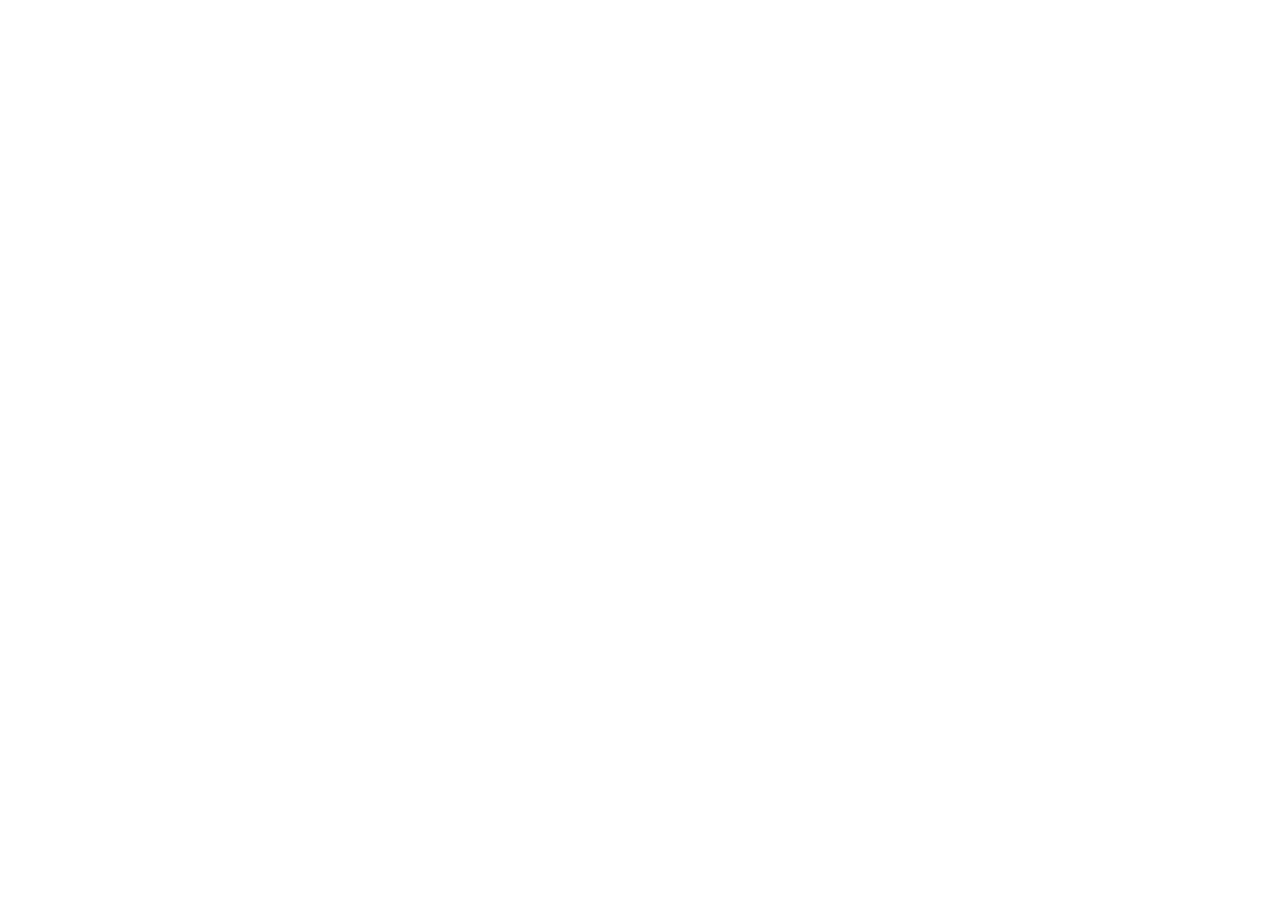
==== commit 7c49a862: "Changed title for about page" ====
--- a/about.html
+++ b/about.html
@@ -2,7 +2,7 @@
 <html>
 	<head>
 		<meta charset="utf-8">
-		<title>Mike's First Website</title>
+		<title> About Mike /title>
 		<link rel="shortcut icon" href="Img/favicon-16x16.png" type="favicon">
 		<link rel="preconnect" href="https://fonts.googleapis.com">
 		<link rel="preconnect" href="https://fonts.gstatic.com" crossorigin>
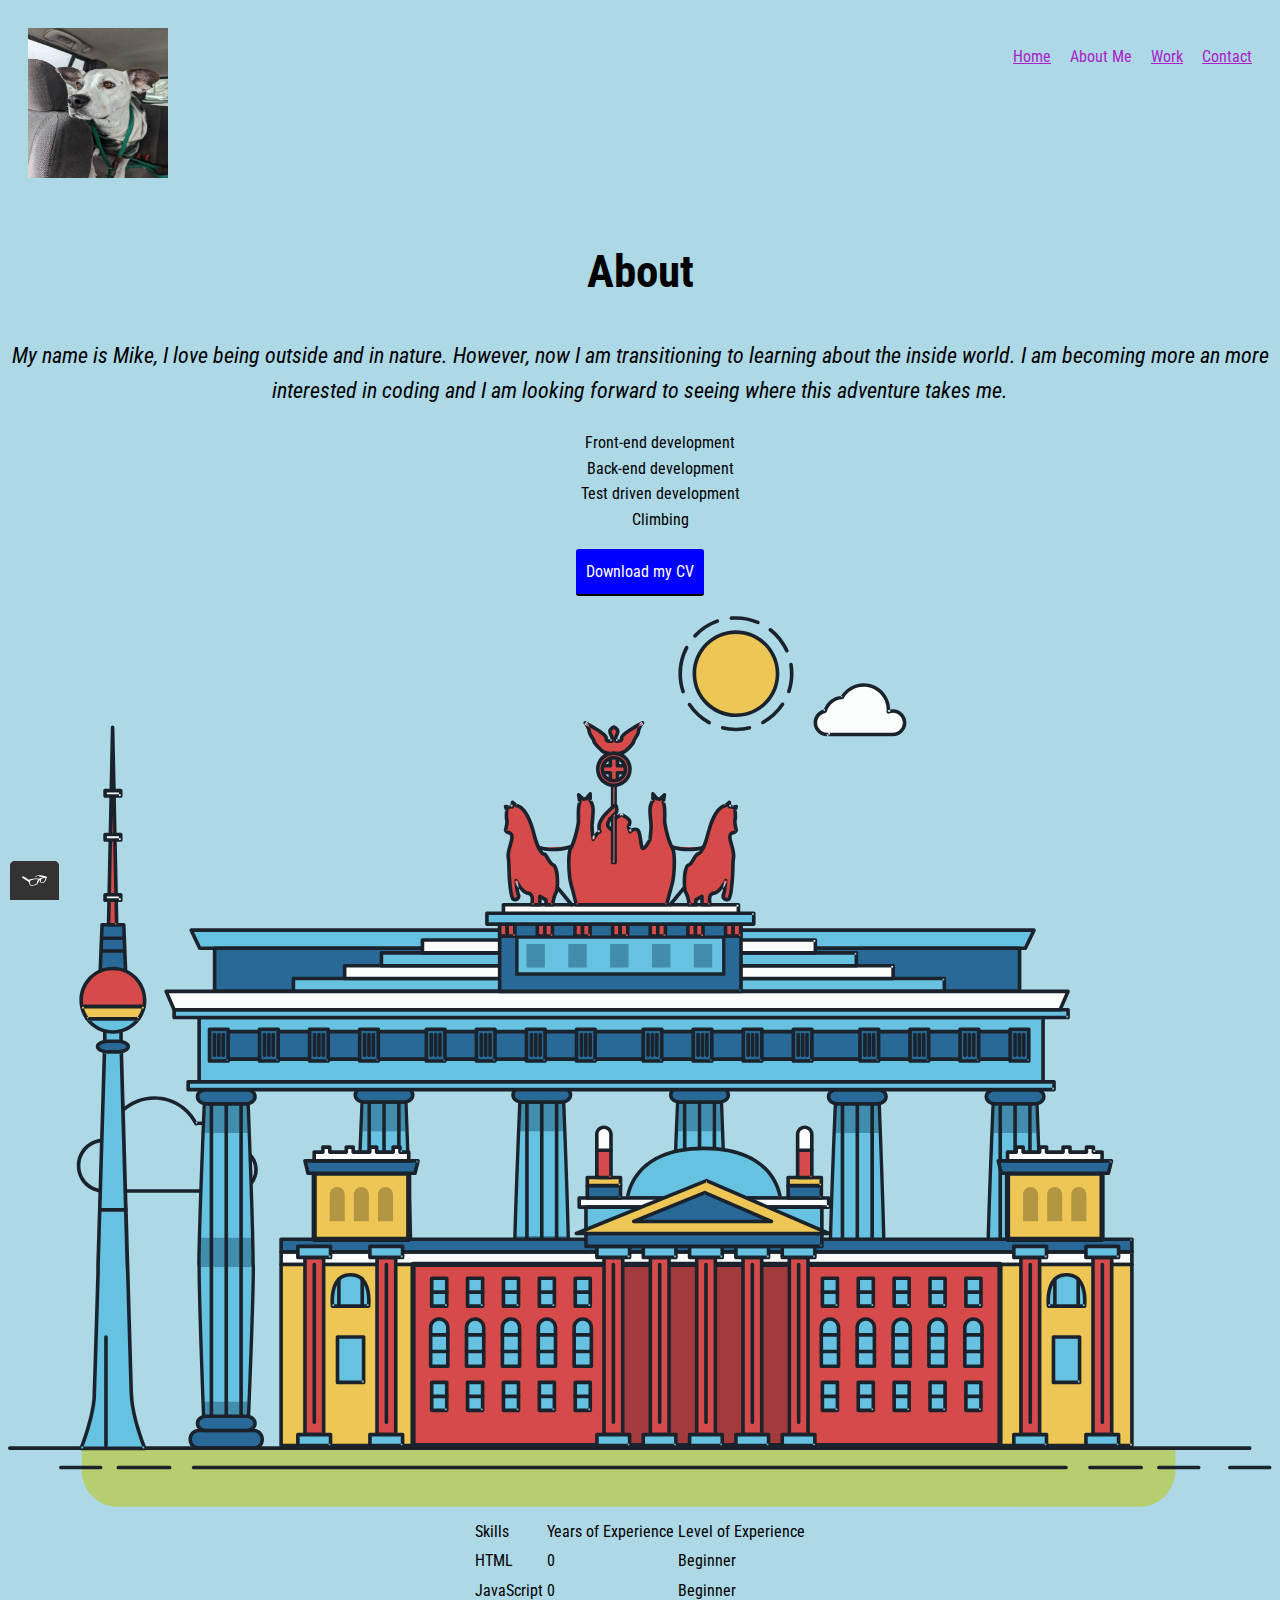
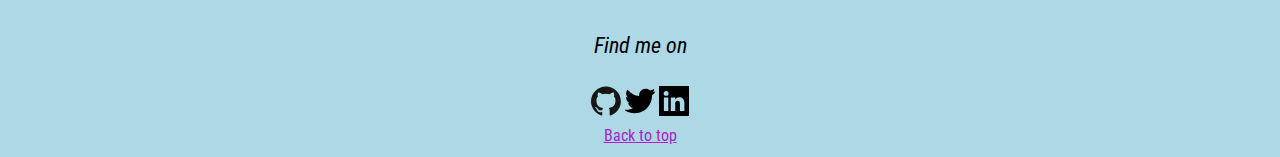
==== commit 7fe1bd6f: "Changed title for about, contact and work pages" ====
--- a/about.html
+++ b/about.html
@@ -2,7 +2,7 @@
 <html>
 	<head>
 		<meta charset="utf-8">
-		<title> About Mike /title>
+		<title> About Mike</title>
 		<link rel="shortcut icon" href="Img/favicon-16x16.png" type="favicon">
 		<link rel="preconnect" href="https://fonts.googleapis.com">
 		<link rel="preconnect" href="https://fonts.gstatic.com" crossorigin>
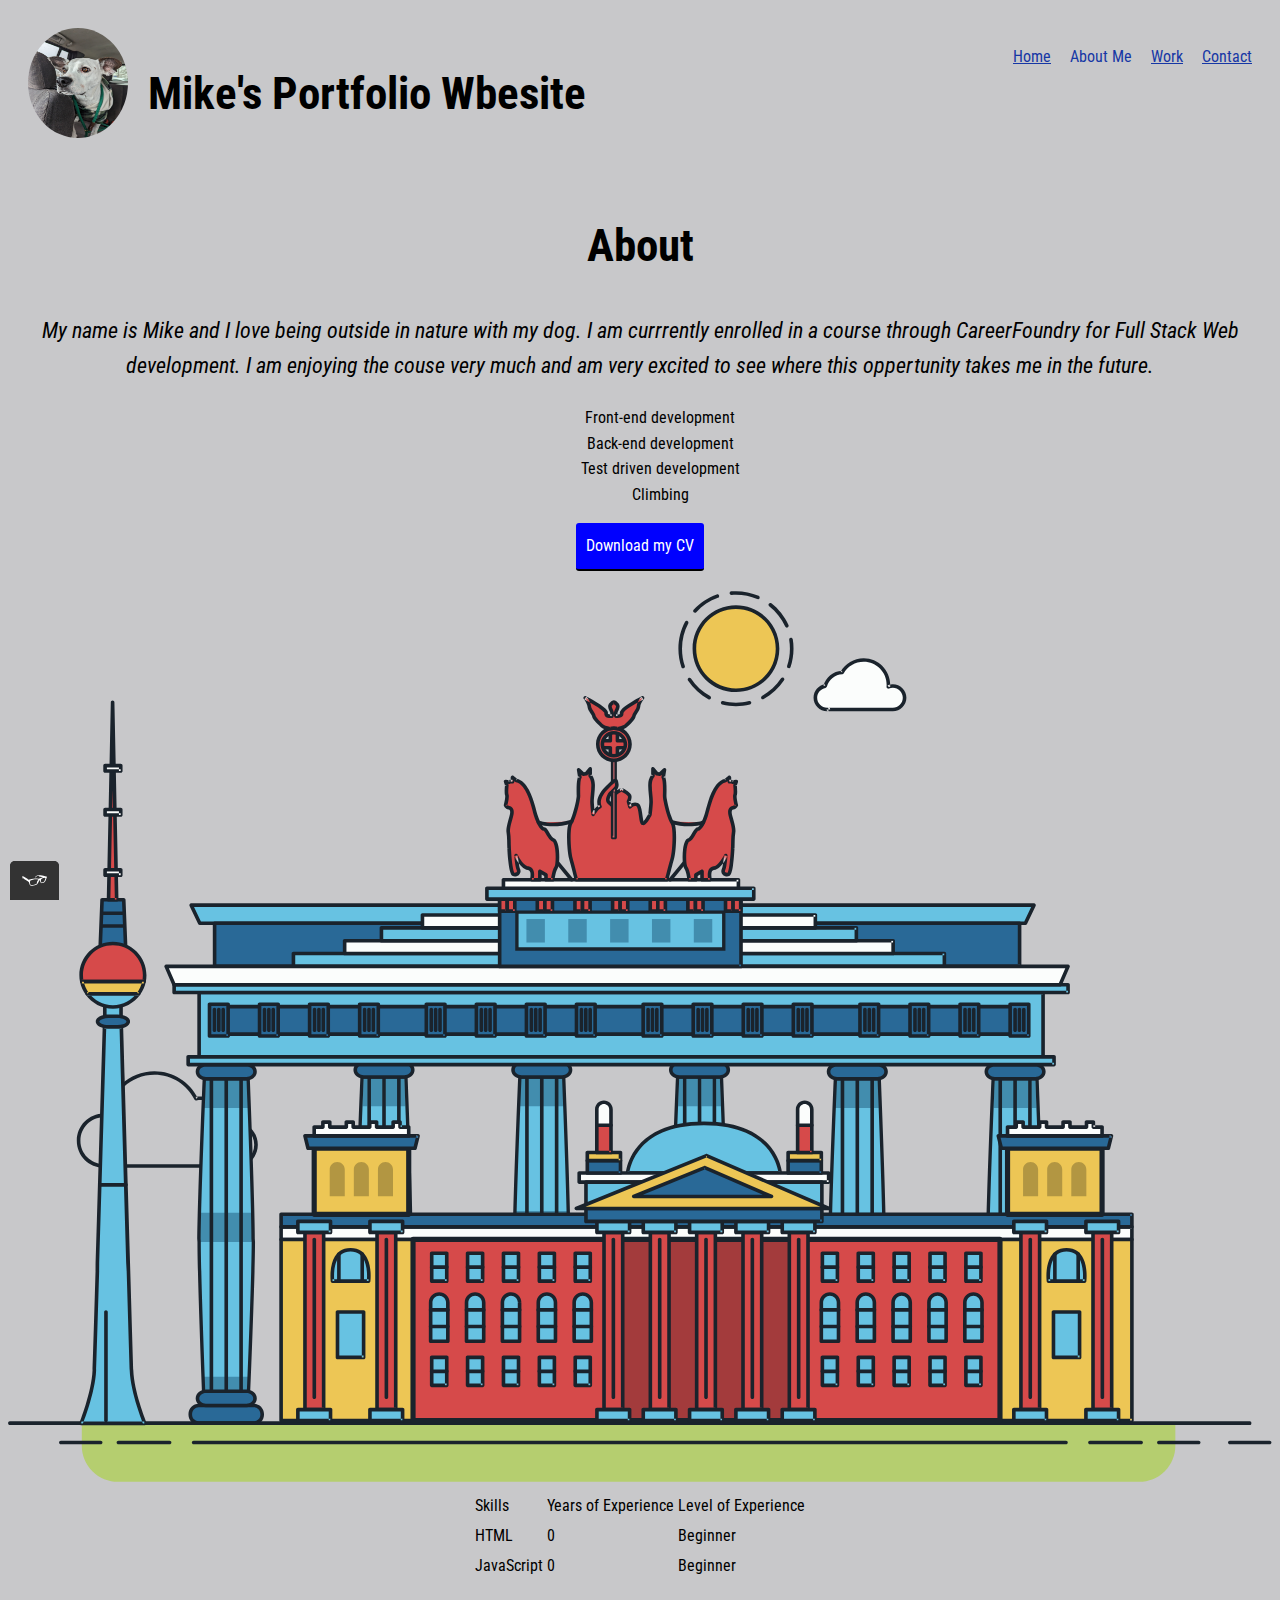
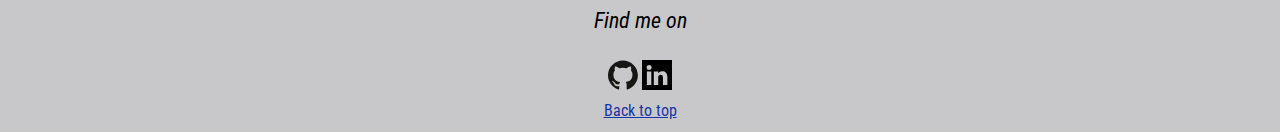
==== commit b1134c83: "update work with new projects" ====
--- a/about.html
+++ b/about.html
@@ -12,7 +12,10 @@
 	</head>
     <body> <!-- add my logo here-->
 		<header class="page-header">
-        <a href="index.html"><img src="img/zero.jpg" alt="Picture of my Dog" width="140" height="150" ></a>
+        <a href="index.html"><img src="img/zero.jpg" alt="Picture of my Dog" class="page-header__item" width="100" height="110" ></a>
+		<div>
+			<h1 class="site-title"> Mike's Portfolio Wbesite</h1>
+		</div>
 		<nav class="main-navigation page-header__item">
 			<ul role="menubar" class="navigation-list">
 				<li role="presentation">
@@ -29,10 +32,10 @@
 				</li>
 			</ul>
 		</nav>
-		</header class="about">
+	</header class="about">
 			<div class="about__me">
 			<h1>About</h1>
-			<p> My name is Mike, I love being outside and in nature. However, now I am transitioning to learning about the inside world. I am becoming more an more interested in coding and I am looking forward to seeing where this adventure takes me.</p>
+			<p> My name is Mike and I love being outside in nature with my dog. I am currrently enrolled in a course through CareerFoundry for Full Stack Web development. I am enjoying the couse very much and am very excited to see where this oppertunity takes me in the future.</p>
 			<ul>
 				<li>Front-end development</li>
 				<li>Back-end development</li>
@@ -41,6 +44,7 @@
 			</ul>
 			<a href="files/cv.pdf" class="button" download> Download my CV</a>
 			</div>
+	</header>
 			<svg id="about-picture" xmlns="http://www.w3.org/2000/svg" class="berlin-illustration" height="auto" viewBox="0 0 700 505" xmlns:xlink="http://www.w3.org/1999/xlink">
 				<defs>
 					<polygon id="a" points=".06 231.917 .06 .929 688.717 .929 688.717 231.917"></polygon>
@@ -667,9 +671,9 @@
 		<footer class="page-footer">
 			<div class="social-media">
 			<p>Find me on</p>
-			<a href="#"><img src="img/githublogo.svg" alt="Github"></a>
-			<a href="#"><img src="img/twitter-svgrepo-com.svg" alt="Twitter"></a>
-			<a href="#"><img src="img/linkedin.svg" alt="LinkedIn"></a> <br>
+			<a href="https://github.com/mikeb-molina" target="_blank"><img src="img/githublogo.svg" alt="Github"></a>
+			<!-- <a href="#"><img src="img/twitter-svgrepo-com.svg" alt="Twitter"></a> -->
+			<a href="https://www.linkedin.com/in/mikeb-molina/" target="_blank"><img src="img/linkedin.svg" alt="LinkedIn"></a> <br>
 			<a href="#">Back to top</a>
 		</div>
 		</footer>
--- a/css/styles.production.css
+++ b/css/styles.production.css
@@ -6,7 +6,7 @@
 */
 
 body{ 
-    background-color: lightblue;
+    background-color: rgba(198, 198, 201, 0.973);
     font-family: 'Roboto Condensed', sans-serif;
     line-height:1.6;
     font-size: 16px
@@ -16,7 +16,7 @@
             box-sizing: border-box;
 }
 a{
-    color: #ac22ca;
+    color: #1637a5;
 }
 a:visited {
     color: darkblue;
@@ -90,7 +90,7 @@
     width: 250px;
     height: auto;
     margin-right: 40px;
-    border-radius: 50%;
+    border-radius: 25%;
 }
 .page-footer{
     clear: both;
@@ -125,6 +125,7 @@
     -webkit-box-flex: 0;
         -ms-flex: 0 1 200px;
             flex: 0 1 200px;
+    border-radius: 50%;
 }
 .page-header__item:last-child{
     -webkit-box-flex: 1;
@@ -149,7 +150,7 @@
     display: -ms-grid;
     display: grid;
     -ms-grid-columns: 1fr 20px 1fr 20px 1fr;
-    grid-template-columns: 1fr 1fr 1fr;
+    grid-template-columns: 1fr;
     grid-gap: 20px;
     margin: 0;
     }
@@ -161,8 +162,8 @@
     margin: 0;
 }
 .grid__item :last-child{
-    -ms-grid-column: 3;
-    grid-column: 3/3;
+    -ms-grid-column: 1;
+    grid-column: 1/6;
     -ms-grid-row: 1;
     -ms-grid-row-span: 2;
     grid-row: 1/3;
@@ -203,10 +204,29 @@
     height: auto;
     text-align: center;
 }
+.site-title{
+    text-align: right;
+    margin-left: 20px;
+}
 .center{
     margin-left: auto;
     margin-right: auto;
 }
+
+.gradient-button {
+    background-color: #706f6a;
+    border: none;
+    color: white;
+    padding: 10px 20px;
+    text-align: center;
+    text-decoration: none;
+    display: inline-block;
+    font-size: 18px;
+    margin: 4px 2px;
+    cursor: pointer;
+    border-radius: 8px;
+}
+
 @media all and (max-width: 500px){
     .grid{
         -ms-grid-columns: 1fr;
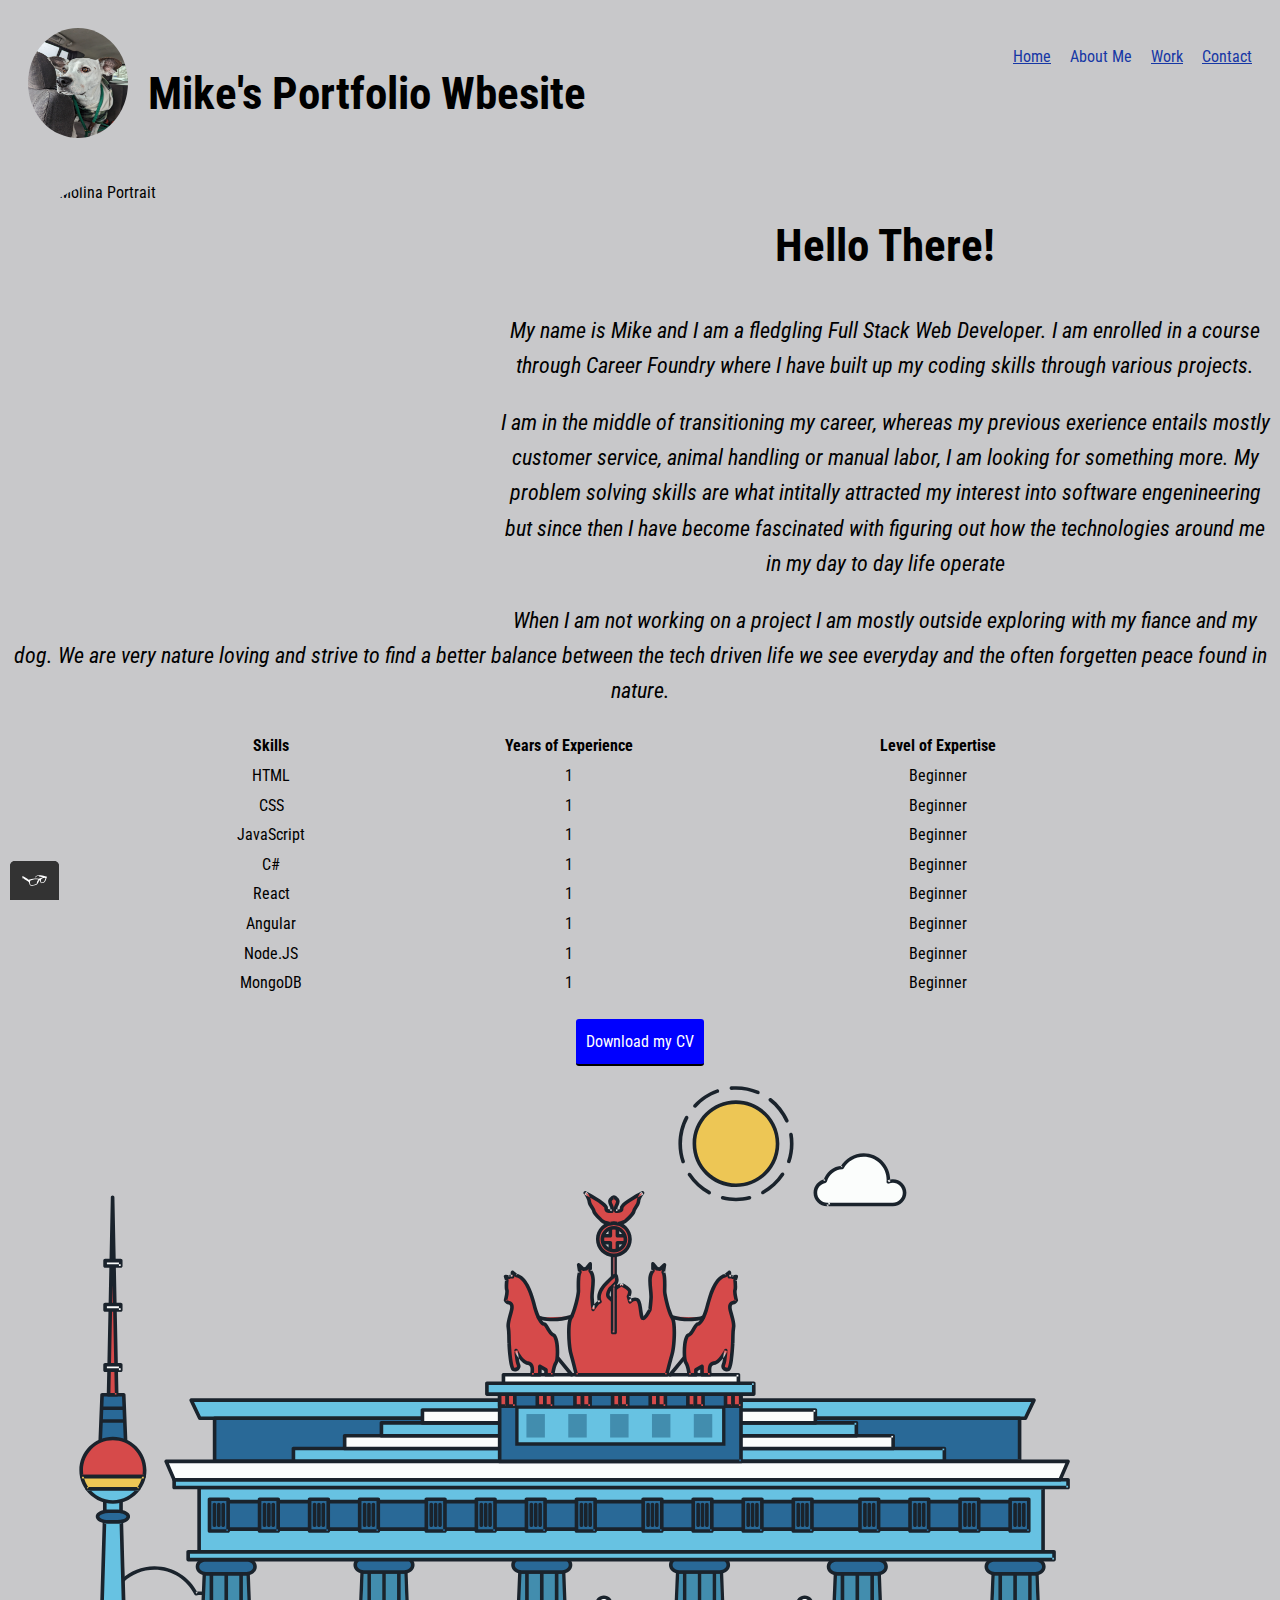
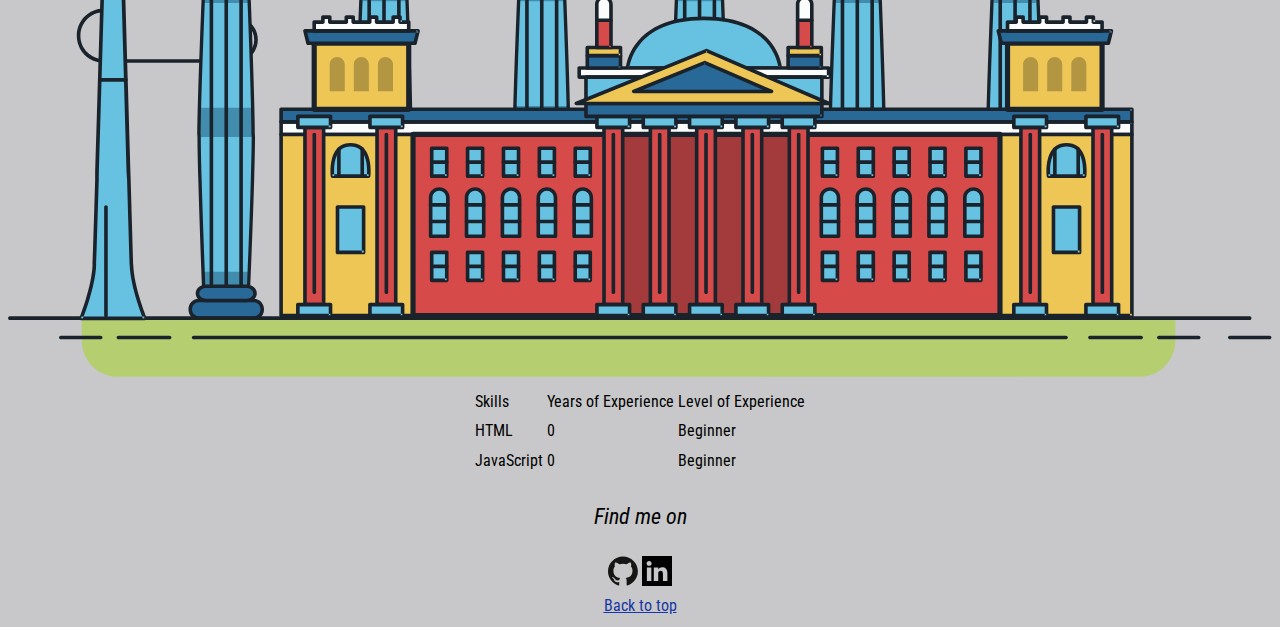
==== commit 0ea4e11e: "update portfolio" ====
--- a/about.html
+++ b/about.html
@@ -33,15 +33,62 @@
 			</ul>
 		</nav>
 	</header class="about">
+	<img src="img/RainbowMT-Hike.jpg" class="aboutme_portrait" alt="Mike Molina Portrait" width="150" height="150">
 			<div class="about__me">
-			<h1>About</h1>
-			<p> My name is Mike and I love being outside in nature with my dog. I am currrently enrolled in a course through CareerFoundry for Full Stack Web development. I am enjoying the couse very much and am very excited to see where this oppertunity takes me in the future.</p>
-			<ul>
-				<li>Front-end development</li>
-				<li>Back-end development</li>
-				<li>Test driven development</li>
-				<li>Climbing</li>
-			</ul>
+			<h1>Hello There!</h1>
+			
+			<p>My name is Mike and I am a fledgling Full Stack Web Developer. I am enrolled in a course through Career Foundry where I have built up my coding skills through various projects.</p>
+			<p>I am in the middle of transitioning my career, whereas my previous exerience entails mostly customer service, animal handling or manual labor, I am looking for something more. My problem solving skills are what intitally attracted my interest into software engenineering but since then I have become fascinated with figuring out how the technologies around me in my day to day life operate</p>
+			<p>When I am not working on a project I am mostly outside exploring with my fiance and my dog. We are very nature loving and strive to find a better balance between the tech driven life we see everyday and the often forgetten peace found in nature.</p>
+			<table class="expTable">
+				<thead>
+				  <tr>
+					<th>Skills</th>
+					<th>Years of Experience</th>
+					<th>Level of Expertise</th>
+				  </tr>
+				</thead>
+				<tr>
+				  <td>HTML</td>
+				  <td>1</td>
+				  <td>Beginner</td>
+				</tr>
+				<tr>
+				  <td>CSS</td>
+				  <td>1</td>
+				  <td>Beginner</td>
+				</tr>
+				<tr>
+				  <td>JavaScript</td>
+				  <td>1</td>
+				  <td>Beginner</td>
+				</tr>
+				<tr>
+				  <td>C#</td>
+				  <td>1</td>
+				  <td>Beginner</td>
+				</tr>
+				<tr>
+				  <td>React</td>
+				  <td>1</td>
+				  <td>Beginner</td>
+				</tr>
+				<tr>
+				  <td>Angular</td>
+				  <td>1</td>
+				  <td>Beginner</td>
+				</tr>
+				<tr>
+				  <td>Node.JS</td>
+				  <td>1</td>
+				  <td>Beginner</td>
+				</tr>
+				<tr>
+				  <td>MongoDB</td>
+				  <td>1</td>
+				  <td>Beginner</td>
+				</tr>
+			  </table>
 			<a href="files/cv.pdf" class="button" download> Download my CV</a>
 			</div>
 	</header>
--- a/css/styles.production.css
+++ b/css/styles.production.css
@@ -36,6 +36,7 @@
     color: red
 }
 h1{
+    text-align: center;
     font-size: 45px;
     font-weight: 700;
 }
@@ -155,18 +156,11 @@
     margin: 0;
     }
 }
-.grid__item{
-    background-color: lightgray;
-    width: auto;
-    min-height: auto;
-    margin: 0;
-}
-.grid__item :last-child{
-    -ms-grid-column: 1;
-    grid-column: 1/6;
-    -ms-grid-row: 1;
-    -ms-grid-row-span: 2;
-    grid-row: 1/3;
+.grid-item-image{
+    max-width: 50%;
+    max-height: 400PX;
+    object-position: center top;
+    object-fit: cover;
 }
 .contact-info{
     display: -webkit-box;
@@ -187,8 +181,20 @@
 .about__me{
     text-align: center;
 }
+.aboutme_portrait {
+    float: left;
+    width: 450px;
+    height: auto;
+    margin-right: 40px;
+    border-radius: 25%;
+}
 .about__me li{
     list-style-type: none;
+}
+.expTable{
+    width: 75%;
+    margin: 20px auto;
+    align-content: center;
 }
 .grid-table{
     display: -ms-grid;
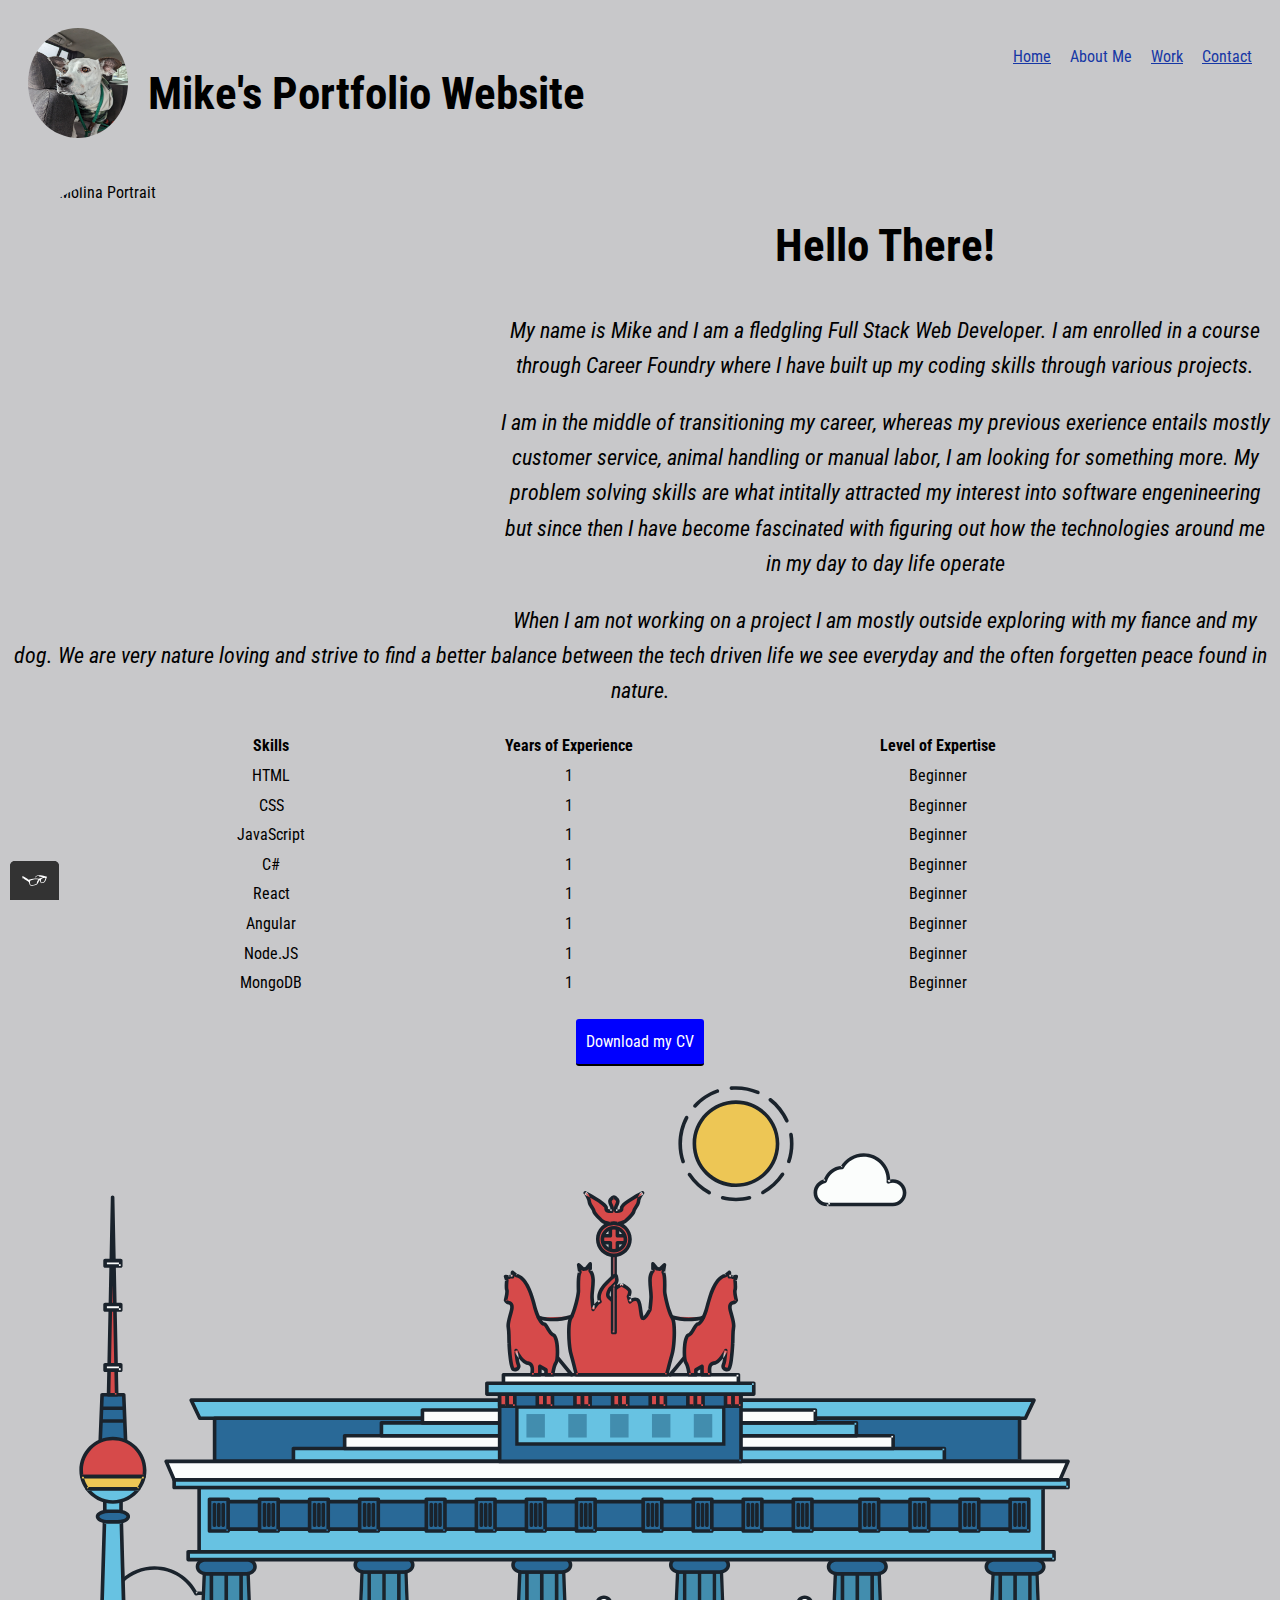
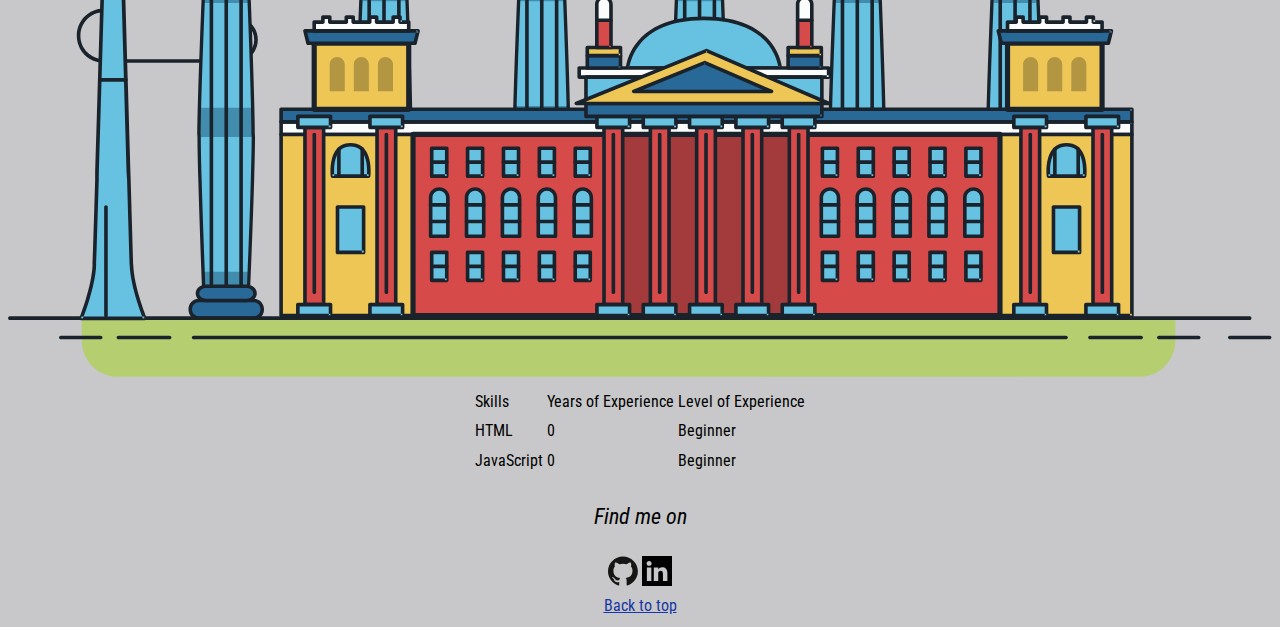
==== commit 4c4ab094: "update about me" ====
--- a/about.html
+++ b/about.html
@@ -14,7 +14,7 @@
 		<header class="page-header">
         <a href="index.html"><img src="img/zero.jpg" alt="Picture of my Dog" class="page-header__item" width="100" height="110" ></a>
 		<div>
-			<h1 class="site-title"> Mike's Portfolio Wbesite</h1>
+			<h1 class="site-title"> Mike's Portfolio Website</h1>
 		</div>
 		<nav class="main-navigation page-header__item">
 			<ul role="menubar" class="navigation-list">
@@ -33,7 +33,7 @@
 			</ul>
 		</nav>
 	</header class="about">
-	<img src="img/RainbowMT-Hike.jpg" class="aboutme_portrait" alt="Mike Molina Portrait" width="150" height="150">
+	<img src="img/RainbowMT-Hike.jpg" class="aboutme_portrait" alt="Mike Molina Portrait">
 			<div class="about__me">
 			<h1>Hello There!</h1>
 			
--- a/css/styles.production.css
+++ b/css/styles.production.css
@@ -184,7 +184,7 @@
 .aboutme_portrait {
     float: left;
     width: 450px;
-    height: auto;
+    height: 450px;
     margin-right: 40px;
     border-radius: 25%;
 }
